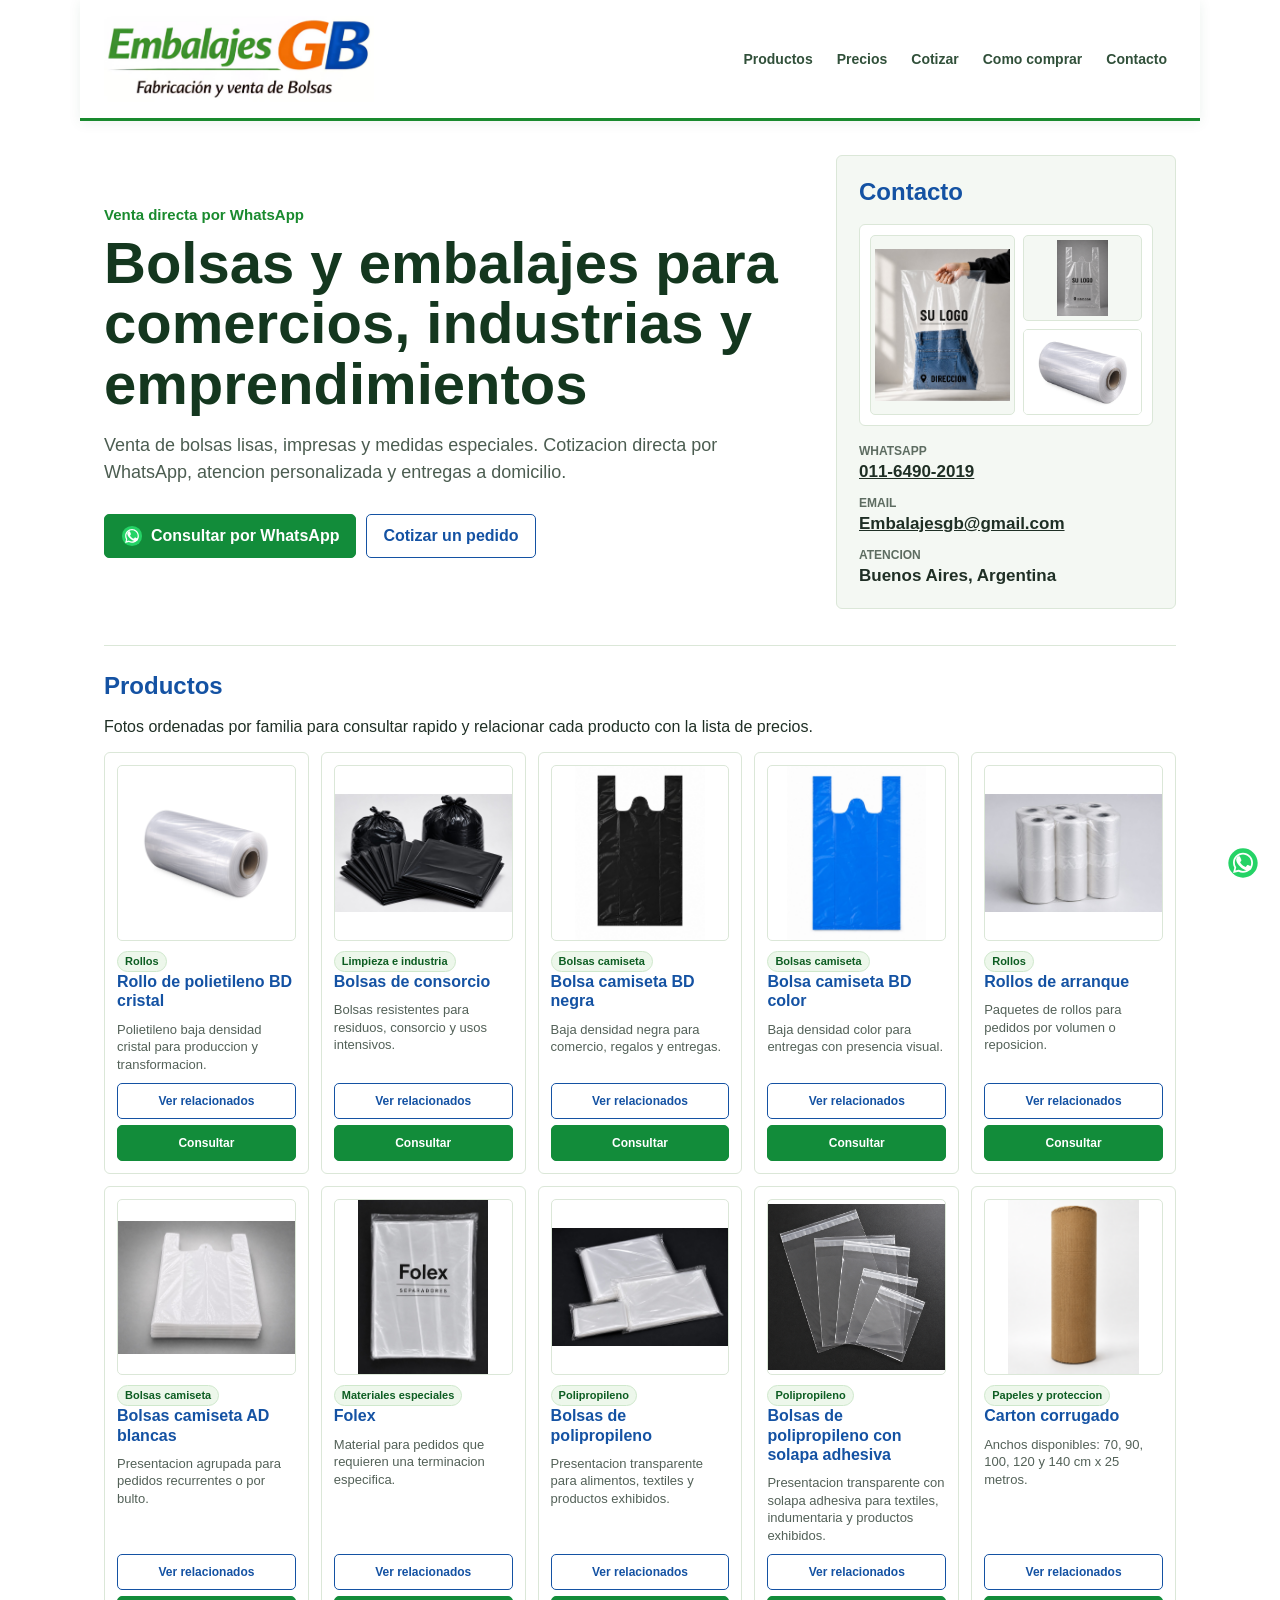
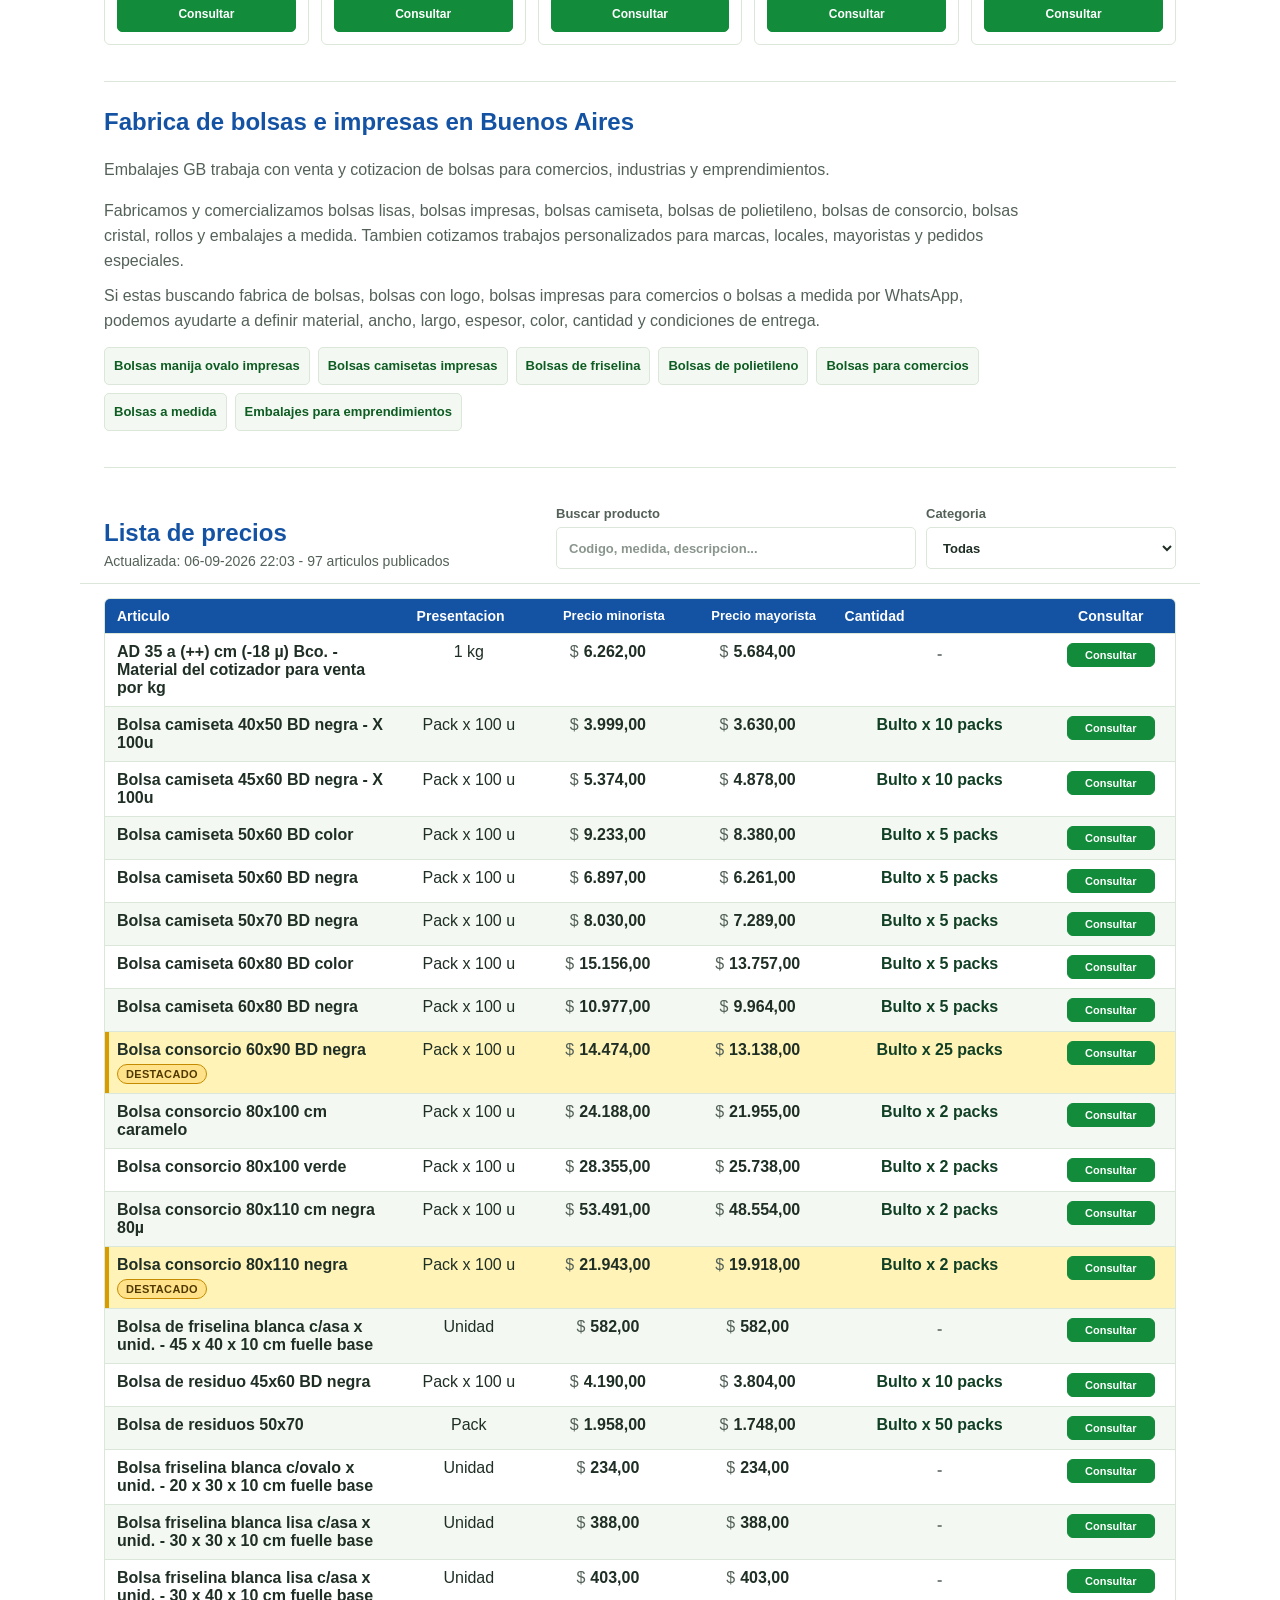
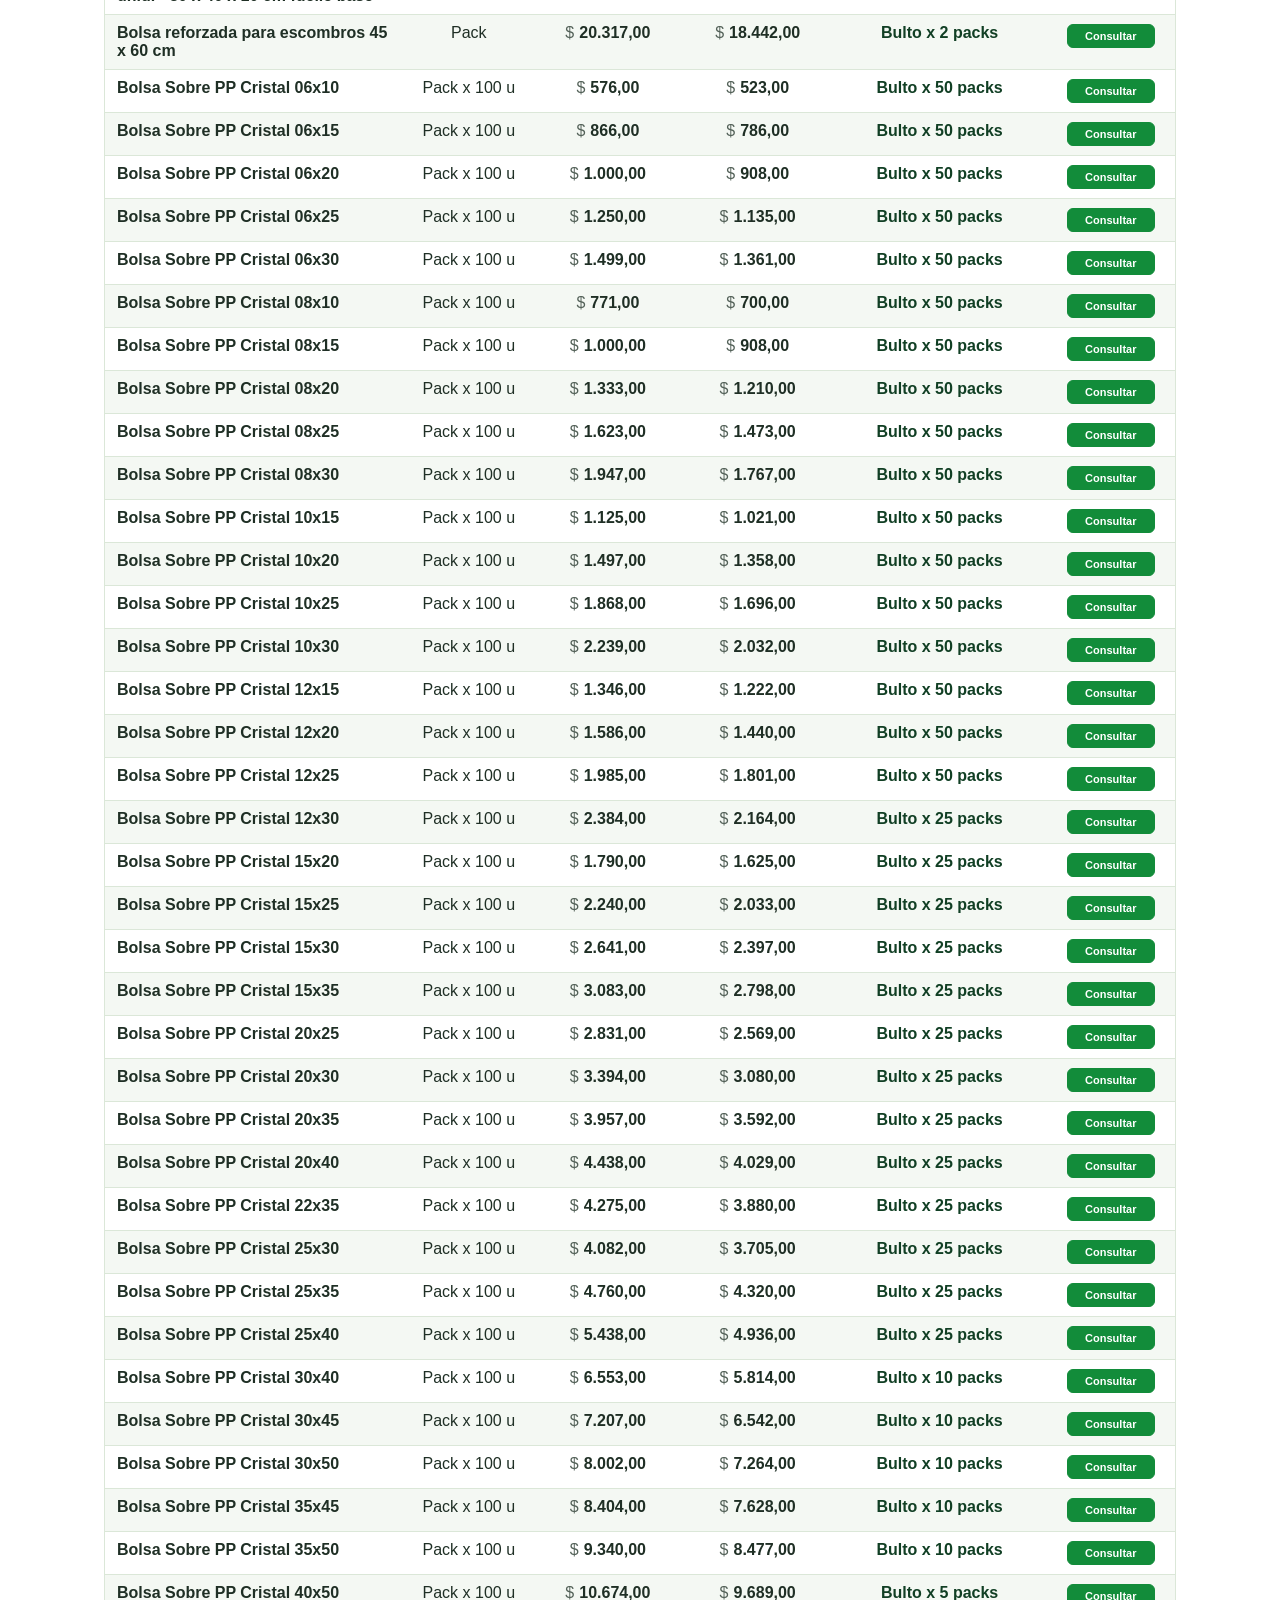
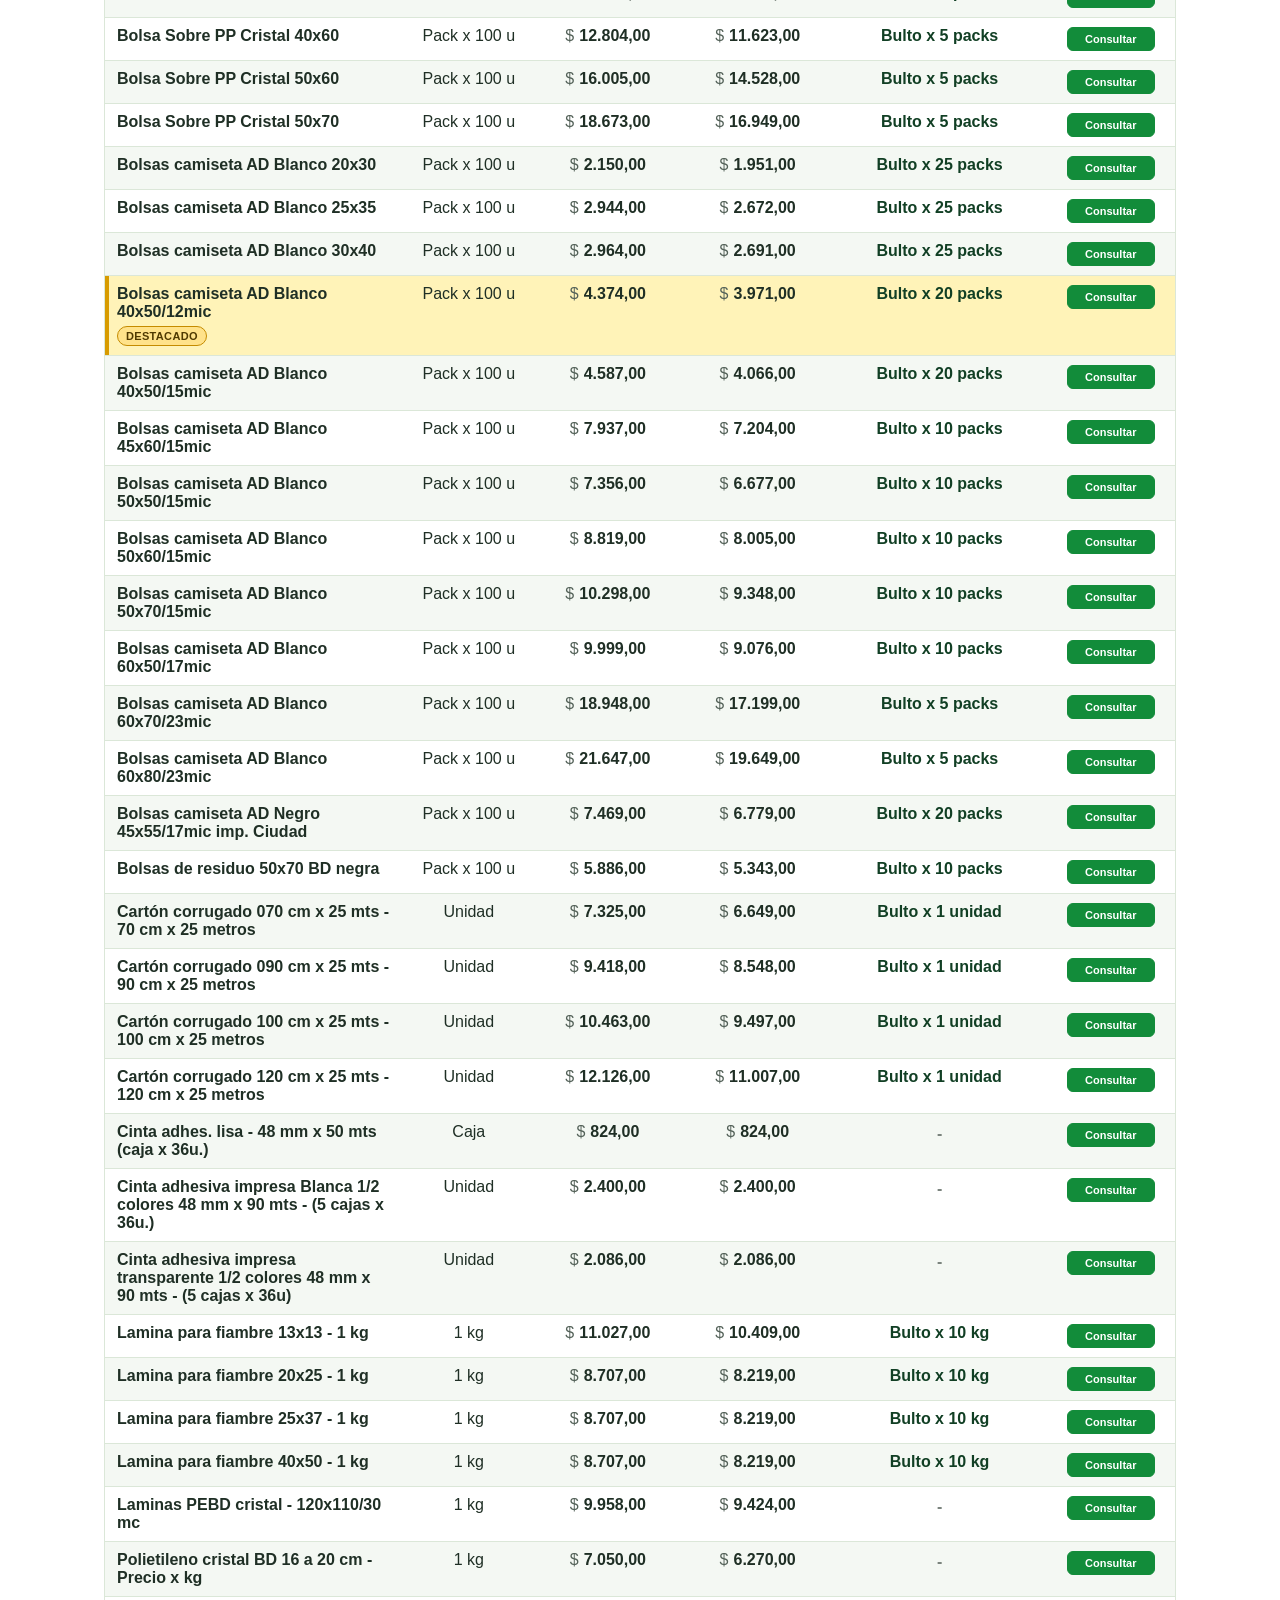
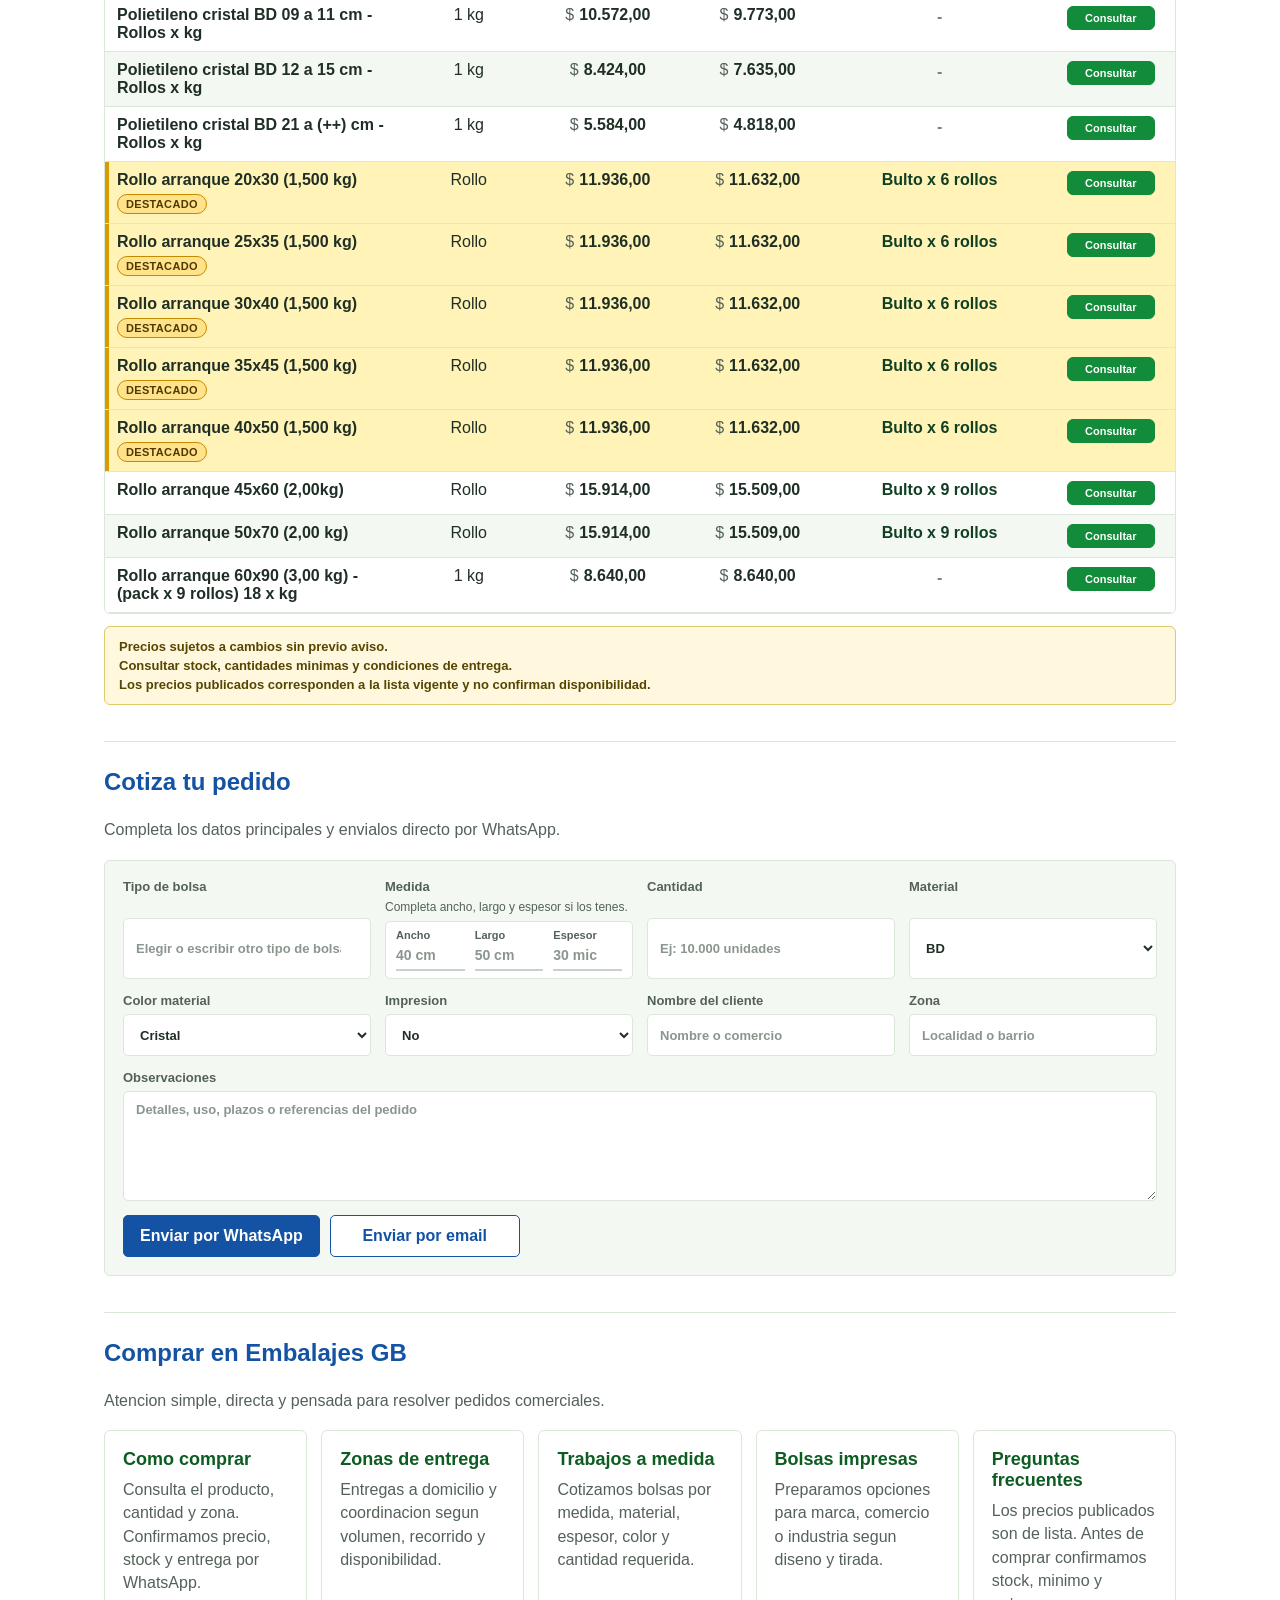
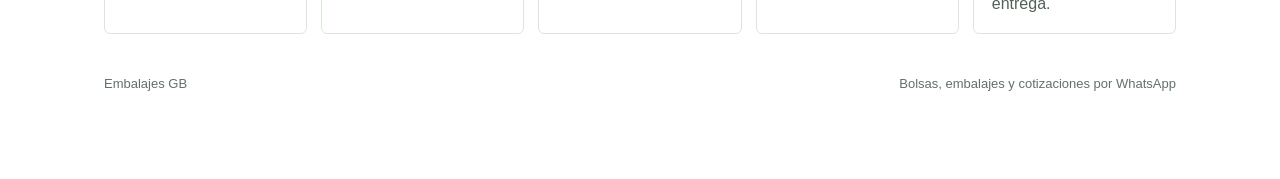
==== index.html @ 69138731 "Actualizar lista de precios 2026-09-06 22:03" ====
<!DOCTYPE html>
<html lang="es">
<head>
  <meta charset="UTF-8" />
  <meta name="viewport" content="width=device-width, initial-scale=1" />
  <meta name="description" content="Fabrica y venta de bolsas lisas, bolsas impresas, bolsas camiseta y embalajes a medida para comercios, industrias y emprendimientos en Buenos Aires." />
  <meta name="robots" content="index, follow" />
  <meta name="author" content="Embalajes GB" />
  <link rel="canonical" href="https://embalajesgb-creator.github.io/EmbalajesGB-Web/" />
  <link rel="sitemap" type="application/xml" href="https://embalajesgb-creator.github.io/EmbalajesGB-Web/sitemap.xml" />
  <meta property="og:locale" content="es_AR" />
  <meta property="og:type" content="website" />
  <meta property="og:title" content="Fabrica de bolsas impresas | Embalajes GB" />
  <meta property="og:description" content="Bolsas lisas, bolsas impresas, bolsas camiseta, bolsas de polietileno y embalajes a medida con cotizacion por WhatsApp." />
  <meta property="og:url" content="https://embalajesgb-creator.github.io/EmbalajesGB-Web/" />
  <meta property="og:image" content="https://embalajesgb-creator.github.io/EmbalajesGB-Web/assets/logo-embalajes-gb-recortado.png" />
  <meta name="twitter:card" content="summary_large_image" />
  <meta name="twitter:title" content="Fabrica de bolsas impresas | Embalajes GB" />
  <meta name="twitter:description" content="Venta de bolsas lisas, impresas y a medida para comercios, industrias y emprendimientos." />
  <meta name="twitter:image" content="https://embalajesgb-creator.github.io/EmbalajesGB-Web/assets/logo-embalajes-gb-recortado.png" />
  <meta name="theme-color" content="#1452a3" />
  <title>Fabrica de bolsas impresas | Embalajes GB</title>
  <link rel="icon" href="assets/icono-embalajes-gb.png" />
  <link rel="stylesheet" href="css/styles.css?v=20260808204954" />
  <script type="application/ld+json">
    {
      "@context": "https://schema.org",
      "@graph": [
        {
          "@type": "WebSite",
          "@id": "https://embalajesgb-creator.github.io/EmbalajesGB-Web/#sitio",
          "name": "Embalajes GB",
          "url": "https://embalajesgb-creator.github.io/EmbalajesGB-Web/",
          "inLanguage": "es-AR",
          "description": "Venta de bolsas lisas, bolsas impresas, bolsas camiseta y embalajes a medida."
        },
        {
          "@type": ["LocalBusiness", "Store"],
          "@id": "https://embalajesgb-creator.github.io/EmbalajesGB-Web/#negocio",
          "name": "Embalajes GB",
          "url": "https://embalajesgb-creator.github.io/EmbalajesGB-Web/",
          "logo": "https://embalajesgb-creator.github.io/EmbalajesGB-Web/assets/logo-embalajes-gb-recortado.png",
          "image": "https://embalajesgb-creator.github.io/EmbalajesGB-Web/assets/logo-embalajes-gb-recortado.png",
          "description": "Fabrica y venta de bolsas lisas, bolsas impresas, bolsas camiseta, bolsas de polietileno y embalajes a medida para comercios e industrias.",
          "telephone": "+541164902019",
          "email": "Embalajesgb@gmail.com",
          "priceRange": "$$",
          "address": {
            "@type": "PostalAddress",
            "addressLocality": "Buenos Aires",
            "addressCountry": "AR"
          },
          "areaServed": [
            {
              "@type": "AdministrativeArea",
              "name": "Buenos Aires"
            },
            {
              "@type": "Country",
              "name": "Argentina"
            }
          ],
          "contactPoint": {
            "@type": "ContactPoint",
            "telephone": "+541164902019",
            "contactType": "ventas y cotizaciones",
            "areaServed": "AR",
            "availableLanguage": "es"
          },
          "hasOfferCatalog": {
            "@type": "OfferCatalog",
            "name": "Bolsas y embalajes",
            "itemListElement": [
              {
                "@type": "Offer",
                "itemOffered": {
                  "@type": "Product",
                  "name": "Bolsas impresas",
                  "description": "Bolsas personalizadas con impresion para comercios, marcas e industrias."
                }
              },
              {
                "@type": "Offer",
                "itemOffered": {
                  "@type": "Product",
                  "name": "Bolsas camiseta",
                  "description": "Bolsas camiseta lisas, blancas, de color y a medida."
                }
              },
              {
                "@type": "Offer",
                "itemOffered": {
                  "@type": "Product",
                  "name": "Bolsas de polietileno",
                  "description": "Bolsas de alta y baja densidad para comercios, industrias y emprendimientos."
                }
              },
              {
                "@type": "Offer",
                "itemOffered": {
                  "@type": "Product",
                  "name": "Bolsas a medida",
                  "description": "Cotizacion de bolsas segun ancho, largo, espesor, material, color y cantidad."
                }
              }
            ]
          }
        }
      ]
    }
  </script>
</head>
<body>
  <header class="encabezado">
    <a class="marca" href="#inicio" aria-label="Embalajes GB">
      <img src="assets/logo-embalajes-gb-recortado.png" alt="Embalajes GB - Fabricacion y venta de bolsas" />
    </a>
    <nav class="navegacion" aria-label="Navegacion principal">
      <a href="#productos">Productos</a>
      <a href="#lista-precios">Precios</a>
      <a href="#cotiza-tu-pedido">Cotizar</a>
      <a href="#como-comprar">Como comprar</a>
      <a href="#contacto">Contacto</a>
    </nav>
  </header>

  <main id="inicio">
    <section class="principal">
      <div class="principal-texto">
        <p class="rubro">Venta directa por WhatsApp</p>
        <h1>Bolsas y embalajes para comercios, industrias y emprendimientos</h1>
        <p>
          Venta de bolsas lisas, impresas y medidas especiales. Cotizacion directa por WhatsApp,
          atencion personalizada y entregas a domicilio.
        </p>
        <div class="acciones">
          <a class="boton principal-boton boton-whatsapp" href="https://wa.me/541164902019?text=Hola%20Embalajes%20GB%2C%20quiero%20hacer%20una%20consulta%2Fcotizaci%C3%B3n." target="_blank" rel="noopener">
            <img src="assets/icono-whatsapp.svg" alt="" aria-hidden="true" />
            <span>Consultar por WhatsApp</span>
          </a>
          <a class="boton secundario" href="#cotiza-tu-pedido">Cotizar un pedido</a>
        </div>
      </div>
      <aside class="datos-contacto" id="contacto">
        <h2>Contacto</h2>
        <div class="muestras-portada-web" aria-label="Muestras de bolsas y rollos">
          <img class="muestra-contain" src="assets/bolsas/web/bolsa-troquel-ovalo-impresa.jpg" alt="Bolsa troquel ovalo impresa" loading="eager" />
          <img class="muestra-contain" src="assets/bolsas/web/camisetas-impresas/bolsa-camiseta-impresa-cristal.png" alt="Bolsa camiseta cristal impresa" loading="lazy" />
          <img src="assets/bolsas/web/rollo-polietileno-bd-cristal.jpg" alt="Rollo de polietileno BD cristal" loading="lazy" />
        </div>
        <dl>
          <div>
            <dt>WhatsApp</dt>
            <dd><a href="https://wa.me/541164902019?text=Hola%20Embalajes%20GB%2C%20quiero%20hacer%20una%20consulta%2Fcotizaci%C3%B3n." target="_blank" rel="noopener">011-6490-2019</a></dd>
          </div>
          <div>
            <dt>Email</dt>
            <dd><a href="mailto:Embalajesgb@gmail.com">Embalajesgb@gmail.com</a></dd>
          </div>
          <div>
            <dt>Atencion</dt>
            <dd>Buenos Aires, Argentina</dd>
          </div>
        </dl>
      </aside>
    </section>


    <section class="productos" id="productos">
      <div class="titulo-productos-web">
        <h2>Productos</h2>
        <p>Fotos ordenadas por familia para consultar rapido y relacionar cada producto con la lista de precios.</p>
      </div>
      <div id="productosDestacadosWeb" class="grilla-productos" aria-live="polite"></div>
    </section>

    <section class="seo-comercial" id="fabrica-de-bolsas">
      <div class="titulo-seccion">
        <h2>Fabrica de bolsas e impresas en Buenos Aires</h2>
        <p>Embalajes GB trabaja con venta y cotizacion de bolsas para comercios, industrias y emprendimientos.</p>
      </div>
      <div class="contenido-seo">
        <p>
          Fabricamos y comercializamos bolsas lisas, bolsas impresas, bolsas camiseta,
          bolsas de polietileno, bolsas de consorcio, bolsas cristal, rollos y embalajes
          a medida. Tambien cotizamos trabajos personalizados para marcas, locales,
          mayoristas y pedidos especiales.
        </p>
        <p>
          Si estas buscando fabrica de bolsas, bolsas con logo, bolsas impresas para comercios
          o bolsas a medida por WhatsApp, podemos ayudarte a definir material, ancho, largo,
          espesor, color, cantidad y condiciones de entrega.
        </p>
        <ul class="atajos-servicios-web" aria-label="Productos y servicios principales">
          <li><button type="button" class="atajo-servicio-web" data-galeria-servicio="bolsas-ovalo-impresas" aria-expanded="false" aria-controls="galeria-bolsas-ovalo-impresas">Bolsas manija ovalo impresas</button></li>
          <li><button type="button" class="atajo-servicio-web" data-galeria-servicio="bolsas-camisetas-impresas" aria-expanded="false" aria-controls="galeria-bolsas-camisetas-impresas">Bolsas camisetas impresas</button></li>
          <li><button type="button" class="atajo-servicio-web" data-galeria-servicio="bolsas-friselina" aria-expanded="false" aria-controls="galeria-bolsas-friselina">Bolsas de friselina</button></li>
          <li><span>Bolsas de polietileno</span></li>
          <li><span>Bolsas para comercios</span></li>
          <li><span>Bolsas a medida</span></li>
          <li><span>Embalajes para emprendimientos</span></li>
        </ul>
        <section class="galeria-servicio-web" id="galeria-bolsas-ovalo-impresas" aria-label="Bolsas manija ovalo impresas" hidden>
          <h3>Bolsas manija ovalo impresas</h3>
          <div class="grilla-galeria-servicio">
            <figure>
              <img src="assets/bolsas/web/ovalo-impresas/bolsa-manija-ovalo-impresa-blanca.jpg" alt="Bolsa manija ovalo impresa blanca" loading="lazy" />
              <figcaption>Blanca impresa</figcaption>
            </figure>
            <figure>
              <img src="assets/bolsas/web/ovalo-impresas/bolsa-manija-ovalo-impresa-negra-logo-blanco.jpg" alt="Bolsa manija ovalo negra con impresion blanca" loading="lazy" />
              <figcaption>Negra, impresion blanca</figcaption>
            </figure>
            <figure>
              <img src="assets/bolsas/web/ovalo-impresas/bolsa-manija-ovalo-impresa-negra-logo-rojo.jpg" alt="Bolsa manija ovalo negra con impresion roja" loading="lazy" />
              <figcaption>Negra, impresion roja</figcaption>
            </figure>
            <figure>
              <img src="assets/bolsas/web/ovalo-impresas/bolsa-manija-ovalo-impresa-cristal.jpg" alt="Bolsa manija ovalo cristal impresa" loading="lazy" />
              <figcaption>Cristal impresa</figcaption>
            </figure>
          </div>
        </section>
        <section class="galeria-servicio-web" id="galeria-bolsas-camisetas-impresas" aria-label="Bolsas camisetas impresas" hidden>
          <h3>Bolsas camisetas impresas</h3>
          <div class="grilla-galeria-servicio">
            <figure>
              <img src="assets/bolsas/web/camisetas-impresas/bolsa-camiseta-impresa-blanca.jpg" alt="Bolsa camiseta impresa blanca" loading="lazy" />
              <figcaption>Blanca impresa</figcaption>
            </figure>
            <figure>
              <img src="assets/bolsas/web/camisetas-impresas/bolsa-camiseta-impresa-cristal.jpg" alt="Bolsa camiseta impresa cristal" loading="lazy" />
              <figcaption>Cristal impresa</figcaption>
            </figure>
            <figure>
              <img src="assets/bolsas/web/camisetas-impresas/bolsa-camiseta-negra-impresion-roja.jpg" alt="Bolsa camiseta negra con impresion roja" loading="lazy" />
              <figcaption>Negra, impresion roja</figcaption>
            </figure>
          </div>
        </section>
        <section class="galeria-servicio-web" id="galeria-bolsas-friselina" aria-label="Bolsas de friselina" hidden>
          <h3>Bolsas de friselina</h3>
          <div class="grilla-galeria-servicio">
            <figure>
              <img src="assets/bolsas/web/friselina/bolsa-friselina-20x30x10.png" alt="Bolsa de friselina de 20 por 30 por 10 centimetros" loading="lazy" />
              <figcaption>20x30x10 cm</figcaption>
            </figure>
            <figure>
              <img src="assets/bolsas/web/friselina/bolsa-friselina-30x30x10.png" alt="Bolsa de friselina de 30 por 30 por 10 centimetros" loading="lazy" />
              <figcaption>30x30x10 cm</figcaption>
            </figure>
            <figure>
              <img src="assets/bolsas/web/friselina/bolsa-friselina-30x40x10.png" alt="Bolsa de friselina de 30 por 40 por 10 centimetros" loading="lazy" />
              <figcaption>30x40x10 cm</figcaption>
            </figure>
            <figure>
              <img src="assets/bolsas/web/friselina/bolsa-friselina-45x40x10.png" alt="Bolsa de friselina de 45 por 40 por 10 centimetros" loading="lazy" />
              <figcaption>45x40x10 cm</figcaption>
            </figure>
          </div>
        </section>
      </div>
    </section>

    <section class="lista-precios-web" id="lista-precios">
      <div class="encabezado-lista-precios">
        <div>
          <h2>Lista de precios</h2>
          <p id="estadoListaPrecios">Cargando lista publicada...</p>
        </div>
        <div class="controles-lista-precios">
          <label class="campo-lista-precios" for="buscadorListaPrecios">
            <span>Buscar producto</span>
            <input id="buscadorListaPrecios" type="search" placeholder="Codigo, medida, descripcion..." autocomplete="off" />
          </label>
          <label class="campo-lista-precios" for="filtroCategoriaListaPrecios">
            <span>Categoria</span>
            <select id="filtroCategoriaListaPrecios">
              <option value="Todas">Todas</option>
              <option value="Bolsas camiseta">Bolsas camiseta</option>
              <option value="Bolsas consorcio / residuo">Bolsas consorcio / residuo</option>
              <option value="Bolsas PP / cristal">Bolsas PP / cristal</option>
              <option value="Friselina">Friselina</option>
              <option value="Cintas">Cintas</option>
              <option value="Laminas / rollos">Laminas / rollos</option>
              <option value="Medidas especiales">Medidas especiales</option>
              <option value="Otros">Otros</option>
            </select>
          </label>
        </div>
      </div>
      <div class="tabla-precios-web">
        <table>
          <thead>
            <tr>
              <th>Articulo</th>
              <th>Presentacion</th>
              <th class="precio-titulo">Precio minorista</th>
              <th class="precio-titulo">Precio mayorista</th>
              <th>Cantidad</th>
              <th>Consultar</th>
            </tr>
          </thead>
          <tbody id="tablaListaPreciosWeb">
            <tr><td colspan="6">Sin datos publicados.</td></tr>
          </tbody>
        </table>
      </div>
      <div class="avisos-precios" aria-label="Avisos sobre lista de precios">
        <p>Precios sujetos a cambios sin previo aviso.</p>
        <p>Consultar stock, cantidades minimas y condiciones de entrega.</p>
        <p>Los precios publicados corresponden a la lista vigente y no confirman disponibilidad.</p>
      </div>
    </section>

    <section class="cotizacion-web" id="cotiza-tu-pedido">
      <div class="titulo-seccion">
        <h2>Cotiza tu pedido</h2>
        <p>Completa los datos principales y envialos directo por WhatsApp.</p>
      </div>
      <form id="formularioCotizacionWhatsapp" class="formulario-cotizacion">
        <label>
          <span>Tipo de bolsa</span>
          <input name="tipoProducto" type="text" list="tiposProductoCotizacion" placeholder="Elegir o escribir otro tipo de bolsa" />
          <datalist id="tiposProductoCotizacion">
            <option value="Camiseta"></option>
            <option value="Troquel ovalo"></option>
            <option value="Lateral comun"></option>
            <option value="Lateral con solapa adhesiva"></option>
            <option value="Otro"></option>
          </datalist>
        </label>
        <div class="campo-formulario-cotizacion campo-medida-cotizacion">
          <span>Medida</span>
          <small class="ayuda-campo">Completa ancho, largo y espesor si los tenes.</small>
          <div class="medida-guiada" data-medida-guiada aria-label="Medida de la bolsa">
            <label class="medida-segmento" data-medida-segmento="ancho">
              <span>Ancho</span>
              <input name="medidaAncho" type="text" placeholder="40 cm" autocomplete="off" />
            </label>
            <label class="medida-segmento" data-medida-segmento="largo">
              <span>Largo</span>
              <input name="medidaLargo" type="text" placeholder="50 cm" autocomplete="off" />
            </label>
            <label class="medida-segmento" data-medida-segmento="espesor">
              <span>Espesor</span>
              <input name="medidaEspesor" type="text" placeholder="30 mic" autocomplete="off" />
            </label>
          </div>
          <input name="medida" type="hidden" />
        </div>
        <label>
          <span>Cantidad</span>
          <input name="cantidad" type="text" inputmode="numeric" placeholder="Ej: 10.000 unidades" />
        </label>
        <label>
          <span>Material</span>
          <select name="material" id="materialCotizacion">
            <option value="BD">BD</option>
            <option value="AD">AD</option>
            <option value="PP">PP</option>
          </select>
        </label>
        <label id="campoColorMaterialCotizacion">
          <span>Color material</span>
          <select name="colorMaterial" id="colorMaterialCotizacion">
            <option value="Cristal">Cristal</option>
            <option value="Blanco">Blanco</option>
            <option value="Otro">Otro</option>
          </select>
        </label>
        <label id="campoOtroColorMaterialCotizacion" hidden>
          <span>Otro color</span>
          <input name="otroColorMaterial" type="text" placeholder="Especificar color del material" />
        </label>
        <label>
          <span>Impresion</span>
          <select name="impresion" id="impresionCotizacion">
            <option value="No">No</option>
            <option value="Si">Si</option>
          </select>
        </label>
        <label class="campo-impresion-cotizacion" hidden>
          <span>Cantidad de colores</span>
          <select name="cantidadColoresImpresion">
            <option value="1">1 color</option>
            <option value="2">2 colores</option>
            <option value="3">3 colores</option>
            <option value="4">4 colores</option>
          </select>
        </label>
        <label class="campo-impresion-cotizacion" hidden>
          <span>Lado de impresion</span>
          <select name="carasImpresion">
            <option value="1 lado">1 lado</option>
            <option value="Ambos lados">Ambos lados</option>
          </select>
        </label>
        <label>
          <span>Nombre del cliente</span>
          <input name="nombreCliente" type="text" placeholder="Nombre o comercio" autocapitalize="words" />
        </label>
        <label>
          <span>Zona</span>
          <input name="zonaEntrega" type="text" placeholder="Localidad o barrio" />
        </label>
        <label class="campo-ancho">
          <span>Observaciones</span>
          <textarea name="observaciones" rows="4" placeholder="Detalles, uso, plazos o referencias del pedido"></textarea>
        </label>
        <div class="acciones-cotizacion campo-ancho">
          <button class="boton principal-boton boton-enviar-cotizacion" type="submit">Enviar por WhatsApp</button>
          <button class="boton secundario boton-enviar-email" type="button" id="enviarCotizacionEmail">Enviar por email</button>
        </div>
      </form>
    </section>

    <section class="info-comercial" id="como-comprar">
      <div class="titulo-seccion">
        <h2>Comprar en Embalajes GB</h2>
        <p>Atencion simple, directa y pensada para resolver pedidos comerciales.</p>
      </div>
      <div class="grilla-info">
        <article>
          <h3>Como comprar</h3>
          <p>Consulta el producto, cantidad y zona. Confirmamos precio, stock y entrega por WhatsApp.</p>
        </article>
        <article>
          <h3>Zonas de entrega</h3>
          <p>Entregas a domicilio y coordinacion segun volumen, recorrido y disponibilidad.</p>
        </article>
        <article>
          <h3>Trabajos a medida</h3>
          <p>Cotizamos bolsas por medida, material, espesor, color y cantidad requerida.</p>
        </article>
        <article>
          <h3>Bolsas impresas</h3>
          <p>Preparamos opciones para marca, comercio o industria segun diseno y tirada.</p>
        </article>
        <article>
          <h3>Preguntas frecuentes</h3>
          <p>Los precios publicados son de lista. Antes de comprar confirmamos stock, minimo y entrega.</p>
        </article>
      </div>
    </section>
  </main>

  <a class="whatsapp-flotante" href="https://wa.me/541164902019?text=Hola%20Embalajes%20GB%2C%20quiero%20hacer%20una%20consulta%2Fcotizaci%C3%B3n." target="_blank" rel="noopener" aria-label="Consultar por WhatsApp">
    <img src="assets/icono-whatsapp.svg" alt="" aria-hidden="true" />
  </a>

  <footer class="pie">
    <span>Embalajes GB</span>
    <span>Bolsas, embalajes y cotizaciones por WhatsApp</span>
  </footer>
  <script src="data/precios.js?v=20260906220338"></script>
  <script src="js/imagenes-productos.js?v=20260906220338"></script>
  <script src="js/main.js?v=20260808204954"></script>
  <!-- GoatCounter visitas EmbalajesGB-Web: codigo configurado: embalajesgb. -->
  <script data-goatcounter="https://embalajesgb.goatcounter.com/count"
          async src="//gc.zgo.at/count.js"></script>
  <!-- Fin GoatCounter visitas EmbalajesGB-Web -->
</body>
</html>
---- css/styles.css ----
﻿:root {
  --verde: #198a2e;
  --verde-oscuro: #0d5d22;
  --azul: #1452a3;
  --azul-oscuro: #0e3f82;
  --texto: #1f2f25;
  --texto-suave: #536158;
  --fondo: #ffffff;
  --superficie: #ffffff;
  --suave: #f4f8f3;
  --linea: #dbe7d8;
  --advertencia: #fff8df;
  --encabezado-fondo: rgba(255, 255, 255, 0.97);
  --sombra-encabezado: rgba(25, 90, 46, 0.08);
  --altura-encabezado: 0px;
  --lista-precios-izquierda: 0px;
  --lista-precios-ancho: 100%;
  color-scheme: light;
}

* {
  box-sizing: border-box;
}

html {
  scroll-behavior: smooth;
  background: var(--fondo);
}

body {
  margin: 0;
  font-family: Arial, Helvetica, sans-serif;
  color: var(--texto);
  background: var(--fondo);
}

a {
  color: inherit;
}

button,
input,
select,
textarea {
  font: inherit;
}

[hidden] {
  display: none !important;
}

.encabezado {
  display: flex;
  flex-wrap: wrap;
  align-items: center;
  justify-content: space-between;
  gap: 18px;
  max-width: 1120px;
  margin: 0 auto;
  padding: 16px 24px;
  position: sticky;
  top: 0;
  z-index: 20;
  background: var(--encabezado-fondo);
  border-bottom: 3px solid var(--verde);
  box-shadow: 0 2px 12px var(--sombra-encabezado);
}

.marca img {
  display: block;
  width: min(310px, 54vw);
  height: auto;
  max-height: 86px;
  object-fit: contain;
  object-position: left center;
}

.navegacion {
  display: flex;
  flex-wrap: wrap;
  align-items: center;
  justify-content: flex-end;
  gap: 6px;
}

.navegacion a {
  padding: 8px 9px;
  color: #31503a;
  font-size: 14px;
  font-weight: 700;
  text-decoration: none;
  border-radius: 5px;
}

.navegacion a:hover,
.navegacion a:focus-visible {
  color: var(--azul);
  background: var(--suave);
  outline: none;
}

main {
  max-width: 1120px;
  margin: 0 auto;
  padding: 34px 24px 24px;
}

.principal {
  display: grid;
  grid-template-columns: minmax(0, 1fr) minmax(260px, 340px);
  gap: 32px;
  align-items: stretch;
  min-height: 390px;
}

.principal-texto {
  display: flex;
  flex-direction: column;
  justify-content: center;
  padding: 18px 0;
}

.rubro {
  margin: 0 0 10px;
  color: var(--verde);
  font-size: 15px;
  font-weight: 700;
}

h1 {
  max-width: 820px;
  margin: 0 0 18px;
  color: #14371f;
  font-size: clamp(34px, 5vw, 58px);
  line-height: 1.04;
  letter-spacing: 0;
}

.principal-texto > p:not(.rubro) {
  max-width: 720px;
  margin: 0;
  color: #4c5d51;
  font-size: 18px;
  line-height: 1.5;
}

.acciones {
  display: flex;
  flex-wrap: wrap;
  gap: 10px;
  margin-top: 28px;
}

.boton,
.boton-consultar,
.boton-enviar-cotizacion {
  display: inline-flex;
  align-items: center;
  justify-content: center;
  min-height: 42px;
  padding: 10px 16px;
  border: 1px solid var(--azul);
  border-radius: 5px;
  font-weight: 700;
  text-decoration: none;
  cursor: pointer;
}

.principal-boton {
  color: #fff;
  background: var(--azul);
}

.principal-boton:hover,
.principal-boton:focus-visible {
  background: var(--azul-oscuro);
}

.boton-whatsapp {
  gap: 8px;
  border-color: #128c3a;
  background: #128c3a;
}

.boton-whatsapp:hover,
.boton-whatsapp:focus-visible {
  background: #0d7530;
}

.boton-whatsapp img {
  width: 22px;
  height: 22px;
  flex: 0 0 auto;
}

.secundario {
  color: var(--azul);
  background: var(--superficie);
}

.secundario:hover,
.secundario:focus-visible {
  background: var(--suave);
}

.datos-contacto {
  padding: 22px;
  background: var(--suave);
  border: 1px solid var(--linea);
  border-radius: 6px;
}

.datos-contacto h2,
.productos h2,
.lista-precios-web h2,
.titulo-seccion h2 {
  margin: 0 0 18px;
  color: var(--azul);
  font-size: 24px;
}

dl {
  display: grid;
  gap: 14px;
  margin: 0;
}

dt {
  color: #5d6c61;
  font-size: 12px;
  font-weight: 700;
  text-transform: uppercase;
}

dd {
  margin: 4px 0 0;
  font-size: 17px;
  font-weight: 700;
}

.productos,
.seo-comercial,
.lista-precios-web,
.cotizacion-web,
.info-comercial {
  margin-top: 36px;
  padding-top: 26px;
  border-top: 1px solid var(--linea);
}

.grilla-productos,
.grilla-info {
  display: grid;
  grid-template-columns: repeat(3, minmax(0, 1fr));
  gap: 14px;
}

.grilla-info {
  grid-template-columns: repeat(5, minmax(0, 1fr));
}

.grilla-productos article,
.grilla-info article {
  padding: 18px;
  background: var(--superficie);
  border: 1px solid var(--linea);
  border-radius: 6px;
}

.grilla-productos h3,
.grilla-info h3 {
  margin: 0 0 8px;
  color: var(--verde-oscuro);
  font-size: 18px;
}

.grilla-productos p,
.grilla-info p,
.titulo-seccion p {
  margin: 0;
  color: var(--texto-suave);
  line-height: 1.45;
}

.muestras-portada-web {
  display: grid;
  grid-template-columns: minmax(0, 1.1fr) minmax(0, 0.9fr);
  grid-template-rows: repeat(2, 86px);
  gap: 8px;
  margin: 0 0 18px;
  padding: 10px;
  background: #fff;
  border: 1px solid var(--linea);
  border-radius: 6px;
}

.muestras-portada-web img {
  display: block;
  width: 100%;
  height: 100%;
  object-fit: cover;
  object-position: center;
  background: var(--suave);
  border: 1px solid var(--linea);
  border-radius: 5px;
}

.muestras-portada-web img.muestra-contain {
  object-fit: contain;
  padding: 4px;
}
.muestras-portada-web img:first-child {
  grid-row: 1 / span 2;
}

.producto-web-imagen {
  display: block;
  width: 100%;
  height: 148px;
  margin: 0 0 12px;
  object-fit: cover;
  object-position: center;
  background: var(--suave);
  border: 1px solid var(--linea);
  border-radius: 5px;
}
.grilla-productos {
  grid-template-columns: repeat(5, minmax(0, 1fr));
  gap: 12px;
}

.grilla-productos .tarjeta-producto-web {
  display: grid;
  grid-template-rows: 176px auto 1fr auto;
  gap: 10px;
  min-height: 100%;
  padding: 12px;
  background: var(--superficie);
  border: 1px solid var(--linea);
  border-radius: 6px;
}

.tarjeta-producto-web img {
  display: block;
  width: 100%;
  height: 176px;
  object-fit: contain;
  object-position: center;
  background: #fff;
  border: 1px solid var(--linea);
  border-radius: 5px;
}

.tarjeta-producto-web h3 {
  margin: 0;
  color: var(--azul);
  font-size: 16px;
  line-height: 1.2;
}

.tarjeta-producto-web p {
  margin: 0;
  color: var(--texto-suave);
  font-size: 13px;
  line-height: 1.35;
}

.familia-producto-web {
  display: inline-flex;
  width: fit-content;
  max-width: 100%;
  padding: 3px 7px;
  color: var(--verde-oscuro);
  background: #edf7eb;
  border: 1px solid #cfe8cc;
  border-radius: 999px;
  font-size: 11px;
  font-weight: 700;
  line-height: 1.2;
}

.acciones-producto-web {
  display: grid;
  gap: 6px;
}

.acciones-producto-web button {
  min-height: 36px;
  padding: 7px 9px;
  border-radius: 5px;
  font-size: 12px;
  font-weight: 700;
  cursor: pointer;
}

.boton-ver-relacionados {
  color: var(--azul);
  background: var(--superficie);
  border: 1px solid var(--azul);
}

.boton-consultar-producto {
  color: #fff;
  background: #128c3a;
  border: 1px solid #128c3a;
}

.boton-ver-relacionados:hover,
.boton-ver-relacionados:focus-visible {
  background: var(--suave);
  outline: 0;
}

.boton-consultar-producto:hover,
.boton-consultar-producto:focus-visible {
  background: #0d7530;
  outline: 0;
}
.contenido-seo {
  display: grid;
  gap: 10px;
  max-width: 920px;
  color: var(--texto-suave);
  line-height: 1.55;
}

.contenido-seo p {
  margin: 0;
}

.contenido-seo ul {
  display: flex;
  flex-wrap: wrap;
  gap: 8px;
  margin: 4px 0 0;
  padding: 0;
  list-style: none;
}

.contenido-seo li {
  display: flex;
}

.contenido-seo li > span,
.atajo-servicio-web {
  display: inline-flex;
  align-items: center;
  min-height: 38px;
  padding: 6px 9px;
  color: var(--verde-oscuro);
  background: var(--suave);
  border: 1px solid var(--linea);
  border-radius: 5px;
  font: inherit;
  font-size: 13px;
  font-weight: 700;
  text-align: left;
}

.atajo-servicio-web {
  cursor: pointer;
}

.atajo-servicio-web:hover,
.atajo-servicio-web:focus-visible,
.atajo-servicio-web[aria-expanded="true"] {
  color: #fff;
  background: var(--azul);
  border-color: var(--azul);
  outline: 0;
}

.galeria-servicio-web {
  margin-top: 16px;
  padding: 14px;
  background: #fff;
  border: 1px solid var(--linea);
  border-radius: 6px;
}

.galeria-servicio-web[hidden] {
  display: none;
}

.galeria-servicio-web h3 {
  margin: 0 0 12px;
  color: var(--azul);
  font-size: 20px;
}

.grilla-galeria-servicio {
  display: grid;
  grid-template-columns: repeat(auto-fit, minmax(170px, 1fr));
  gap: 12px;
}

.grilla-galeria-servicio figure {
  margin: 0;
}

.grilla-galeria-servicio img {
  display: block;
  width: 100%;
  height: 210px;
  object-fit: contain;
  background: var(--suave);
  border: 1px solid var(--linea);
  border-radius: 5px;
}

.grilla-galeria-servicio figcaption {
  margin-top: 6px;
  color: var(--texto-suave);
  font-size: 13px;
  font-weight: 700;
}

.titulo-seccion {
  display: grid;
  gap: 4px;
  margin-bottom: 18px;
}

.encabezado-lista-precios {
  display: flex;
  justify-content: space-between;
  gap: 18px;
  align-items: flex-end;
  margin: 0 -24px 14px;
  padding: 12px 24px 14px;
  position: relative;
  z-index: 12;
  background: var(--fondo);
  border-bottom: 1px solid var(--linea);
}

.encabezado-lista-precios.esta-fijo {
  position: fixed;
  top: var(--altura-encabezado);
  left: var(--lista-precios-izquierda);
  width: var(--lista-precios-ancho);
  z-index: 30;
  margin-top: 0;
  margin-bottom: 0;
  box-shadow: 0 8px 18px var(--sombra-encabezado);
}

.espaciador-lista-precios {
  display: none;
  height: var(--alto-encabezado-lista, 0px);
  margin-bottom: 14px;
}

.espaciador-lista-precios.activo {
  display: block;
}

.encabezado-lista-precios h2 {
  margin-bottom: 6px;
}

.encabezado-lista-precios p {
  margin: 0;
  color: var(--texto-suave);
  font-size: 14px;
}

.controles-lista-precios {
  display: grid;
  grid-template-columns: minmax(220px, 360px) minmax(180px, 250px);
  gap: 10px;
  align-items: end;
}

.campo-lista-precios,
.formulario-cotizacion label,
.formulario-cotizacion .campo-formulario-cotizacion {
  display: grid;
  gap: 6px;
  color: var(--texto-suave);
  font-size: 13px;
  font-weight: 700;
}

.ayuda-campo {
  color: var(--texto-suave);
  font-size: 12px;
  font-weight: 400;
  line-height: 1.3;
}

.campo-lista-precios input,
.campo-lista-precios select,
.formulario-cotizacion input,
.formulario-cotizacion select,
.formulario-cotizacion textarea {
  width: 100%;
  min-height: 42px;
  padding: 10px 12px;
  color: var(--texto);
  background: var(--superficie);
  border: 1px solid var(--linea);
  border-radius: 5px;
}

.formulario-cotizacion textarea {
  min-height: 110px;
  resize: vertical;
}

.campo-lista-precios input::placeholder,
.formulario-cotizacion input::placeholder,
.formulario-cotizacion textarea::placeholder {
  color: #8a968d;
}

.campo-lista-precios input:focus,
.campo-lista-precios select:focus,
.formulario-cotizacion input:focus,
.formulario-cotizacion select:focus,
.formulario-cotizacion textarea:focus {
  outline: 2px solid rgba(20, 82, 163, 0.38);
  outline-offset: 2px;
  border-color: var(--azul);
}

.formulario-cotizacion .medida-guiada {
  display: grid;
  grid-template-columns: repeat(3, minmax(0, 1fr));
  gap: 10px;
  min-height: 42px;
  padding: 8px 10px 7px;
  color: var(--texto);
  background: var(--superficie);
  border: 1px solid var(--linea);
  border-radius: 5px;
}

.formulario-cotizacion .medida-guiada:focus-within {
  outline: 2px solid rgba(20, 82, 163, 0.38);
  outline-offset: 2px;
  border-color: var(--azul);
}

.formulario-cotizacion .medida-segmento {
  min-width: 0;
  gap: 4px;
  color: var(--texto-suave);
  font-size: 11px;
}

.formulario-cotizacion .medida-segmento span {
  line-height: 1;
}

.formulario-cotizacion .medida-segmento input {
  min-height: 26px;
  padding: 0 0 4px;
  background: transparent;
  border: 0;
  border-bottom: 2px solid #c7d2ca;
  border-radius: 0;
  font-size: 14px;
}

.formulario-cotizacion .medida-segmento input:focus {
  outline: 0;
  border-color: var(--azul);
}

.formulario-cotizacion .medida-segmento.esta-pendiente {
  color: var(--azul);
}

.formulario-cotizacion .medida-segmento.esta-pendiente input {
  border-bottom-color: var(--azul);
  box-shadow: inset 0 -5px 0 rgba(20, 82, 163, 0.08);
}

.formulario-cotizacion .medida-segmento.completo {
  color: #128c3a;
}

.formulario-cotizacion .medida-segmento.completo input {
  border-bottom-color: #128c3a;
}

.tabla-precios-web {
  overflow-x: auto;
  border: 1px solid var(--linea);
  border-radius: 6px;
}

.tabla-precios-web table {
  width: 100%;
  min-width: 0;
  max-width: 100%;
  border-collapse: collapse;
  table-layout: fixed;
}

.tabla-precios-web th:nth-child(1),
.tabla-precios-web td:nth-child(1) {
  width: 28%;
}

.tabla-precios-web th:nth-child(2),
.tabla-precios-web td:nth-child(2) {
  width: 12%;
}

.tabla-precios-web th:nth-child(3),
.tabla-precios-web td:nth-child(3) {
  width: 14%;
}

.tabla-precios-web th:nth-child(4),
.tabla-precios-web td:nth-child(4) {
  width: 14%;
}

.tabla-precios-web th:nth-child(5),
.tabla-precios-web td:nth-child(5) {
  width: 20%;
}

.tabla-precios-web th:nth-child(6),
.tabla-precios-web td:nth-child(6) {
  width: 12%;
}

.tabla-precios-web th,
.tabla-precios-web td {
  padding: 9px 12px;
  border-bottom: 1px solid var(--linea);
  text-align: left;
  vertical-align: top;
}

.tabla-precios-web th {
  color: #fff;
  background: var(--azul);
  font-size: 14px;
  vertical-align: middle;
}

.tabla-precios-web .precio-celda,
.tabla-precios-web .presentacion-celda,
.tabla-precios-web .cantidad-bulto-celda {
  text-align: center;
}

.tabla-precios-web th.precio-titulo,
.tabla-precios-web th:nth-child(4),
.tabla-precios-web th:nth-child(6),
.consulta-celda {
  text-align: center;
}

.consulta-celda {
  padding-left: 8px;
  padding-right: 8px;
}

.consulta-celda .boton-consultar {
  display: flex;
  width: 100%;
  max-width: 88px;
  min-width: 0;
  margin: 0 auto;
}

.tabla-precios-web th.precio-titulo {
  line-height: 1.12;
  padding-right: 0;
  font-size: 13px;
}

.tabla-precios-web th.precio-titulo span {
  display: block;
}

.encabezado-tabla-precios-fijo {
  display: none;
  position: fixed;
  top: calc(var(--altura-encabezado) + var(--alto-encabezado-lista));
  left: var(--tabla-precios-izquierda, 0px);
  width: var(--tabla-precios-ancho, 100%);
  z-index: 28;
  grid-template-columns: var(--tabla-precios-columnas, 28% 12% 14% 14% 20% 12%);
  color: #fff;
  background: var(--azul);
  border: 1px solid var(--linea);
  border-bottom: 0;
  box-shadow: 0 8px 14px var(--sombra-encabezado);
  pointer-events: none;
}

.encabezado-tabla-precios-fijo.visible {
  display: grid;
}

.encabezado-tabla-precios-fijo > span {
  padding: 9px 12px;
  border-bottom: 1px solid var(--linea);
  font-size: 14px;
  font-weight: 700;
  text-align: left;
  align-content: center;
}

.encabezado-tabla-precios-fijo > span:nth-child(3),
.encabezado-tabla-precios-fijo > span:nth-child(4),
.encabezado-tabla-precios-fijo > span:nth-child(5),
.encabezado-tabla-precios-fijo > span:nth-child(6) {
  text-align: center;
}

.encabezado-tabla-precios-fijo > span:nth-child(3) span {
  display: block;
}

.tabla-precios-web td {
  background: var(--superficie);
}

.tabla-precios-web tr:nth-child(even) td {
  background: var(--suave);
}

.tabla-precios-web tr.articulo-destacado-web td {
  background: #fff3b8;
}

.tabla-precios-web tr.articulo-destacado-web td:first-child {
  box-shadow: inset 4px 0 #d89b00;
}

.etiqueta-destacado-web {
  display: inline-flex;
  align-items: center;
  min-height: 20px;
  margin-top: 5px;
  padding: 2px 8px;
  border: 1px solid #c58b00;
  border-radius: 999px;
  color: #4f3900;
  background: #ffe28a;
  font-size: 11px;
  font-weight: 800;
  line-height: 1;
  text-transform: uppercase;
  letter-spacing: 0.03em;
}

.nombre-articulo {
  display: block;
  font-weight: 700;
}

.etiqueta-categoria,
.unidad-precio {
  display: block;
  margin-top: 5px;
  color: var(--texto-suave);
  font-size: 12px;
  font-weight: 700;
}

.producto-lista-web {
  display: block;
}
.tabla-precios-web .precio-web {
  display: inline-grid;
  grid-template-columns: auto minmax(0, max-content);
  gap: 5px;
  justify-content: center;
  align-items: baseline;
  max-width: 100%;
  font-variant-numeric: tabular-nums;
}

.tabla-precios-web .precio-web span {
  color: var(--texto-suave);
  text-align: right;
}

.tabla-precios-web .precio-web strong {
  display: block;
  color: var(--texto);
  text-align: right;
  white-space: nowrap;
}

.precio-mayorista-web strong {
  color: #113f24;
}

.condicion-bulto {
  display: inline-block;
  color: #113f24;
  font-weight: 700;
}

.sin-precio-bulto {
  display: inline-flex;
  align-items: center;
  justify-content: center;
  min-height: 22px;
  color: #7a837d;
  font-weight: 700;
}

.boton-consultar {
  min-height: 24px;
  padding: 3px 7px;
  color: #fff;
  background: #128c3a;
  border-color: #128c3a;
  border-radius: 6px;
  font-size: 11px;
  line-height: 1.1;
  white-space: nowrap;
}

.boton-consultar:hover,
.boton-consultar:focus-visible {
  background: #0d7530;
}

.avisos-precios {
  display: grid;
  gap: 4px;
  margin-top: 12px;
  padding: 12px 14px;
  color: #564600;
  background: var(--advertencia);
  border: 1px solid #dec96b;
  border-radius: 6px;
  font-size: 13px;
  font-weight: 700;
}

.avisos-precios p {
  margin: 0;
}

.formulario-cotizacion {
  display: grid;
  grid-template-columns: repeat(4, minmax(0, 1fr));
  gap: 14px;
  padding: 18px;
  background: var(--suave);
  border: 1px solid var(--linea);
  border-radius: 6px;
}

.campo-ancho {
  grid-column: 1 / -1;
}

.boton-enviar-cotizacion {
  justify-self: start;
}
.acciones-cotizacion {
  display: flex;
  flex-wrap: wrap;
  gap: 10px;
  align-items: center;
}

.acciones-cotizacion .boton {
  min-width: 190px;
}

.whatsapp-flotante {
  display: inline-flex;
  align-items: center;
  justify-content: center;
  position: fixed;
  right: 18px;
  bottom: 18px;
  z-index: 60;
  width: 38px;
  height: 38px;
  background: transparent;
  border: 0;
  border-radius: 0;
  box-shadow: none;
}

.whatsapp-flotante:hover,
.whatsapp-flotante:focus-visible {
  background: transparent;
  outline: 0;
  transform: scale(1.04);
}

.whatsapp-flotante img {
  width: 32px;
  height: 32px;
}

.pie {
  display: flex;
  justify-content: space-between;
  gap: 14px;
  max-width: 1120px;
  margin: 0 auto;
  padding: 18px 24px 88px;
  color: #637169;
  font-size: 13px;
}

@media (max-width: 1180px) {
  .grilla-productos {
    grid-template-columns: repeat(4, minmax(0, 1fr));
  }
}

@media (max-width: 980px) {
  .grilla-info,
  .formulario-cotizacion {
    grid-template-columns: repeat(2, minmax(0, 1fr));
  }
}

@media (max-width: 760px) {
  .encabezado,
  .pie {
    align-items: flex-start;
    flex-direction: column;
  }

  .principal,
  .grilla-productos,
  .grilla-info,
  .formulario-cotizacion {
    grid-template-columns: 1fr;
  }

  .encabezado-lista-precios {
    align-items: flex-start;
    flex-direction: column;
    margin-right: 0;
    margin-left: 0;
    padding-right: 0;
    padding-left: 0;
  }

  .controles-lista-precios {
    width: 100%;
    grid-template-columns: 1fr;
  }

  .marca img {
    width: min(300px, 78vw);
    height: auto;
    max-height: 78px;
  }

  .encabezado {
    gap: 10px;
    padding: 10px 16px;
  }

  .navegacion {
    justify-content: flex-start;
    gap: 4px;
  }

  .navegacion a {
    padding: 6px 7px;
    font-size: 13px;
  }

  main {
    padding: 22px 16px 24px;
  }

  h1 {
    font-size: clamp(31px, 12vw, 43px);
  }

  .principal-texto > p:not(.rubro) {
    font-size: 17px;
  }

  .tabla-precios-web table {
    min-width: 860px;
  }

  .tabla-precios-web th,
  .tabla-precios-web td {
    padding: 6px 7px;
    font-size: 12px;
    line-height: 1.25;
  }

  .tabla-precios-web th:nth-child(1),
  .tabla-precios-web td:nth-child(1) {
    width: 230px;
  }

  .tabla-precios-web th:nth-child(2),
  .tabla-precios-web td:nth-child(2) {
    width: 100px;
  }

  .tabla-precios-web th:nth-child(3),
  .tabla-precios-web td:nth-child(3) {
    width: 125px;
  }

  .tabla-precios-web th:nth-child(4),
  .tabla-precios-web td:nth-child(4) {
    width: 125px;
  }

  .tabla-precios-web th:nth-child(5),
  .tabla-precios-web td:nth-child(5) {
    width: 155px;
  }

  .tabla-precios-web th:nth-child(6),
  .tabla-precios-web td:nth-child(6) {
    width: 100px;
  }
  .tabla-precios-web .precio-web {
    grid-template-columns: auto minmax(0, max-content);
    gap: 4px;
  }

  .tabla-precios-web th.precio-titulo {
    font-size: 11px;
  }

  .nombre-articulo {
    font-size: 12px;
  }

  .etiqueta-categoria,
  .unidad-precio {
    margin-top: 3px;
    font-size: 10.5px;
  }

  .boton-consultar {
    min-height: 22px;
    padding: 2px 6px;
    border-radius: 5px;
    font-size: 10px;
  }

  .encabezado-tabla-precios-fijo {
    grid-template-columns: var(--tabla-precios-columnas, 165px 190px 115px 115px 85px);
  }

  .encabezado-tabla-precios-fijo > span {
    padding: 6px 7px;
    font-size: 12px;
    line-height: 1.25;
  }

  .encabezado-tabla-precios-fijo > span:nth-child(3) {
    font-size: 11px;
  }

  .campo-ancho,
  .boton-enviar-cotizacion {
    grid-column: auto;
  }

  .acciones-cotizacion .boton {
    width: 100%;
  }

  .whatsapp-flotante {
    right: 14px;
    bottom: 14px;
    width: 34px;
    height: 34px;
  }

  .whatsapp-flotante img {
    width: 30px;
    height: 30px;
  }
}
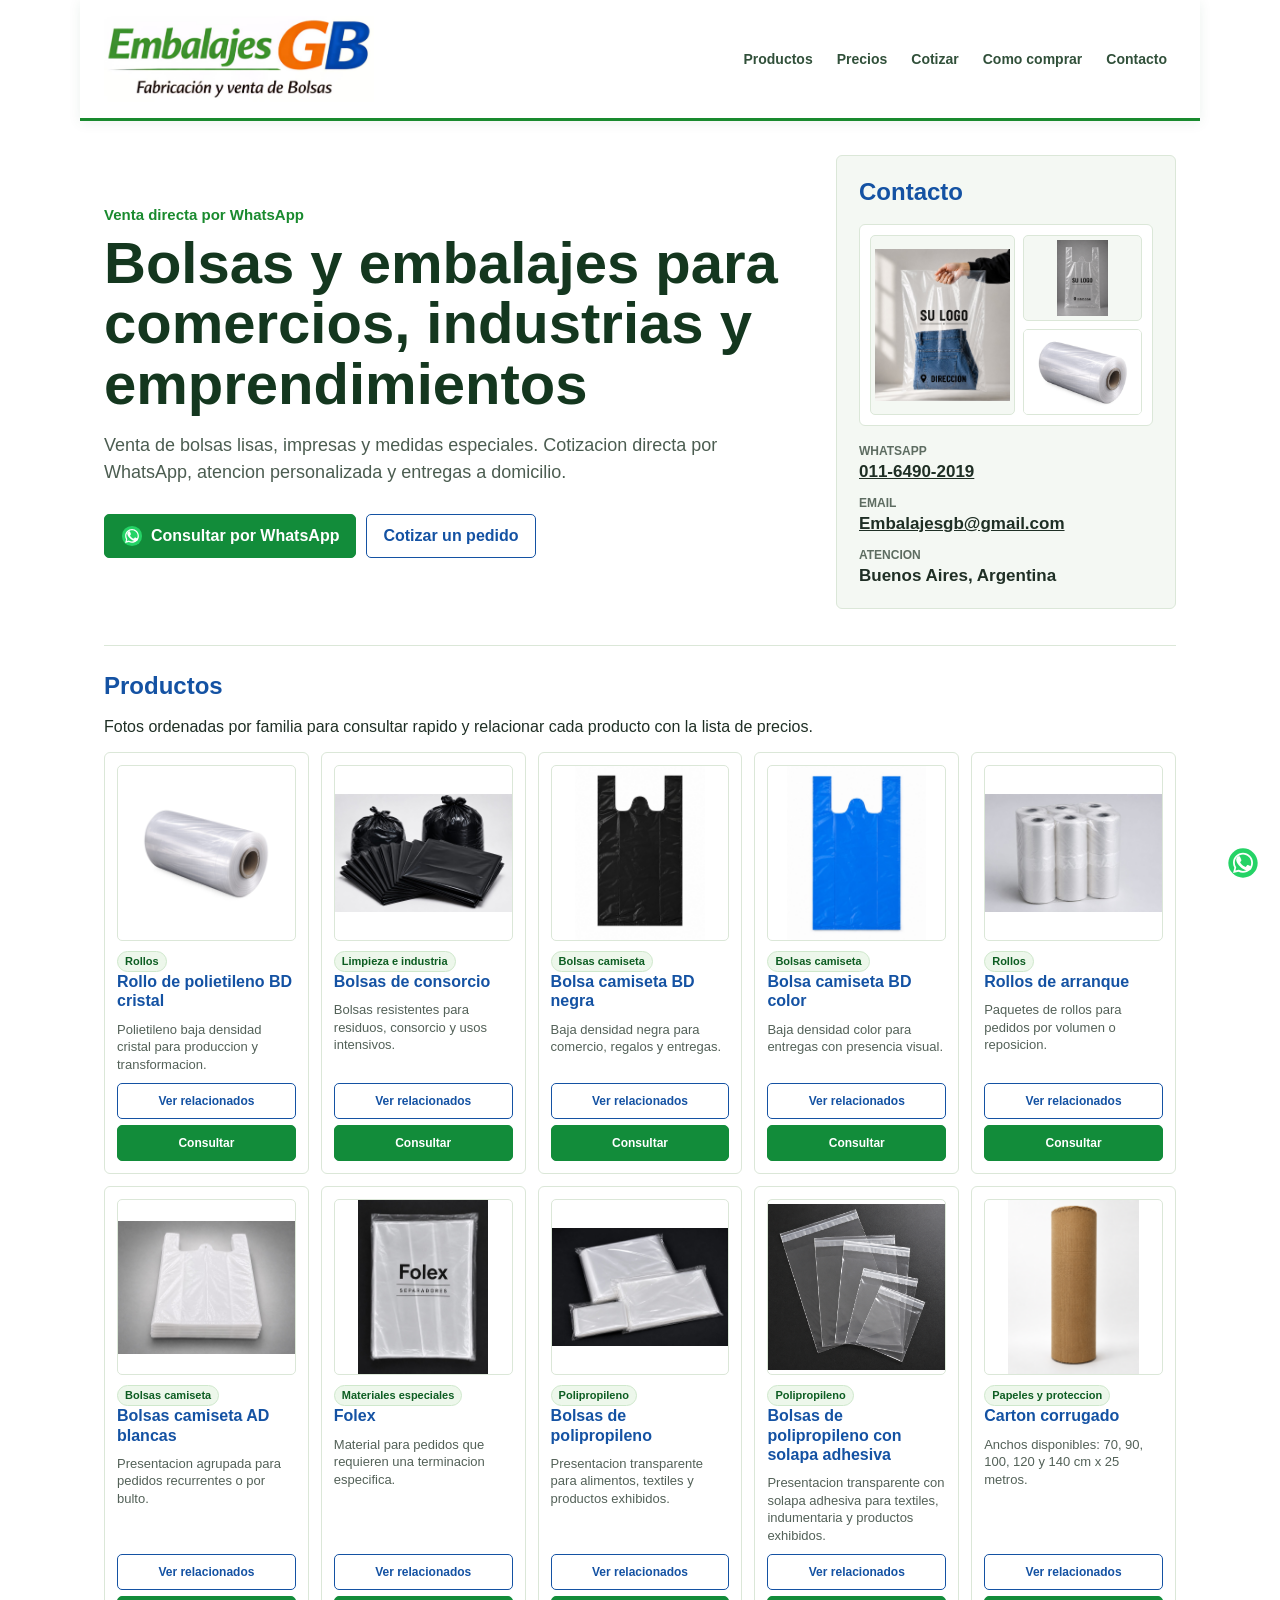
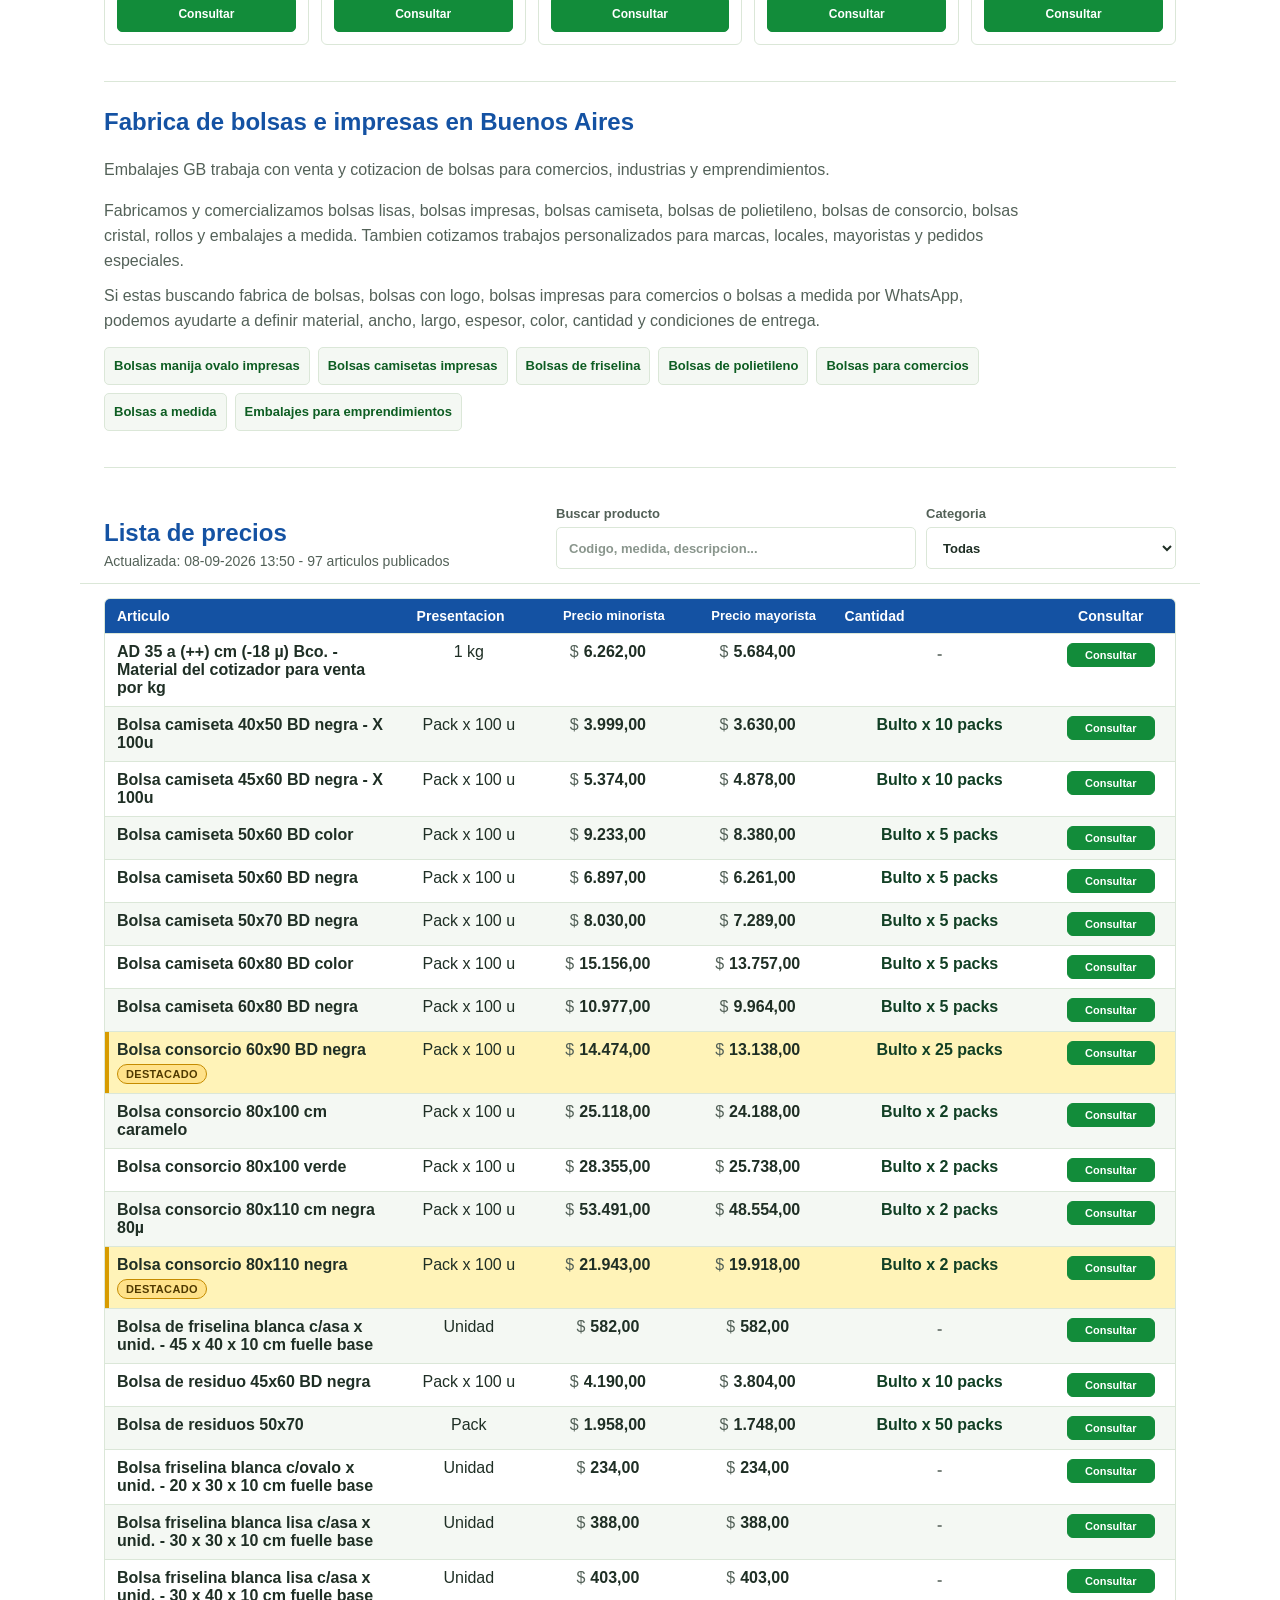
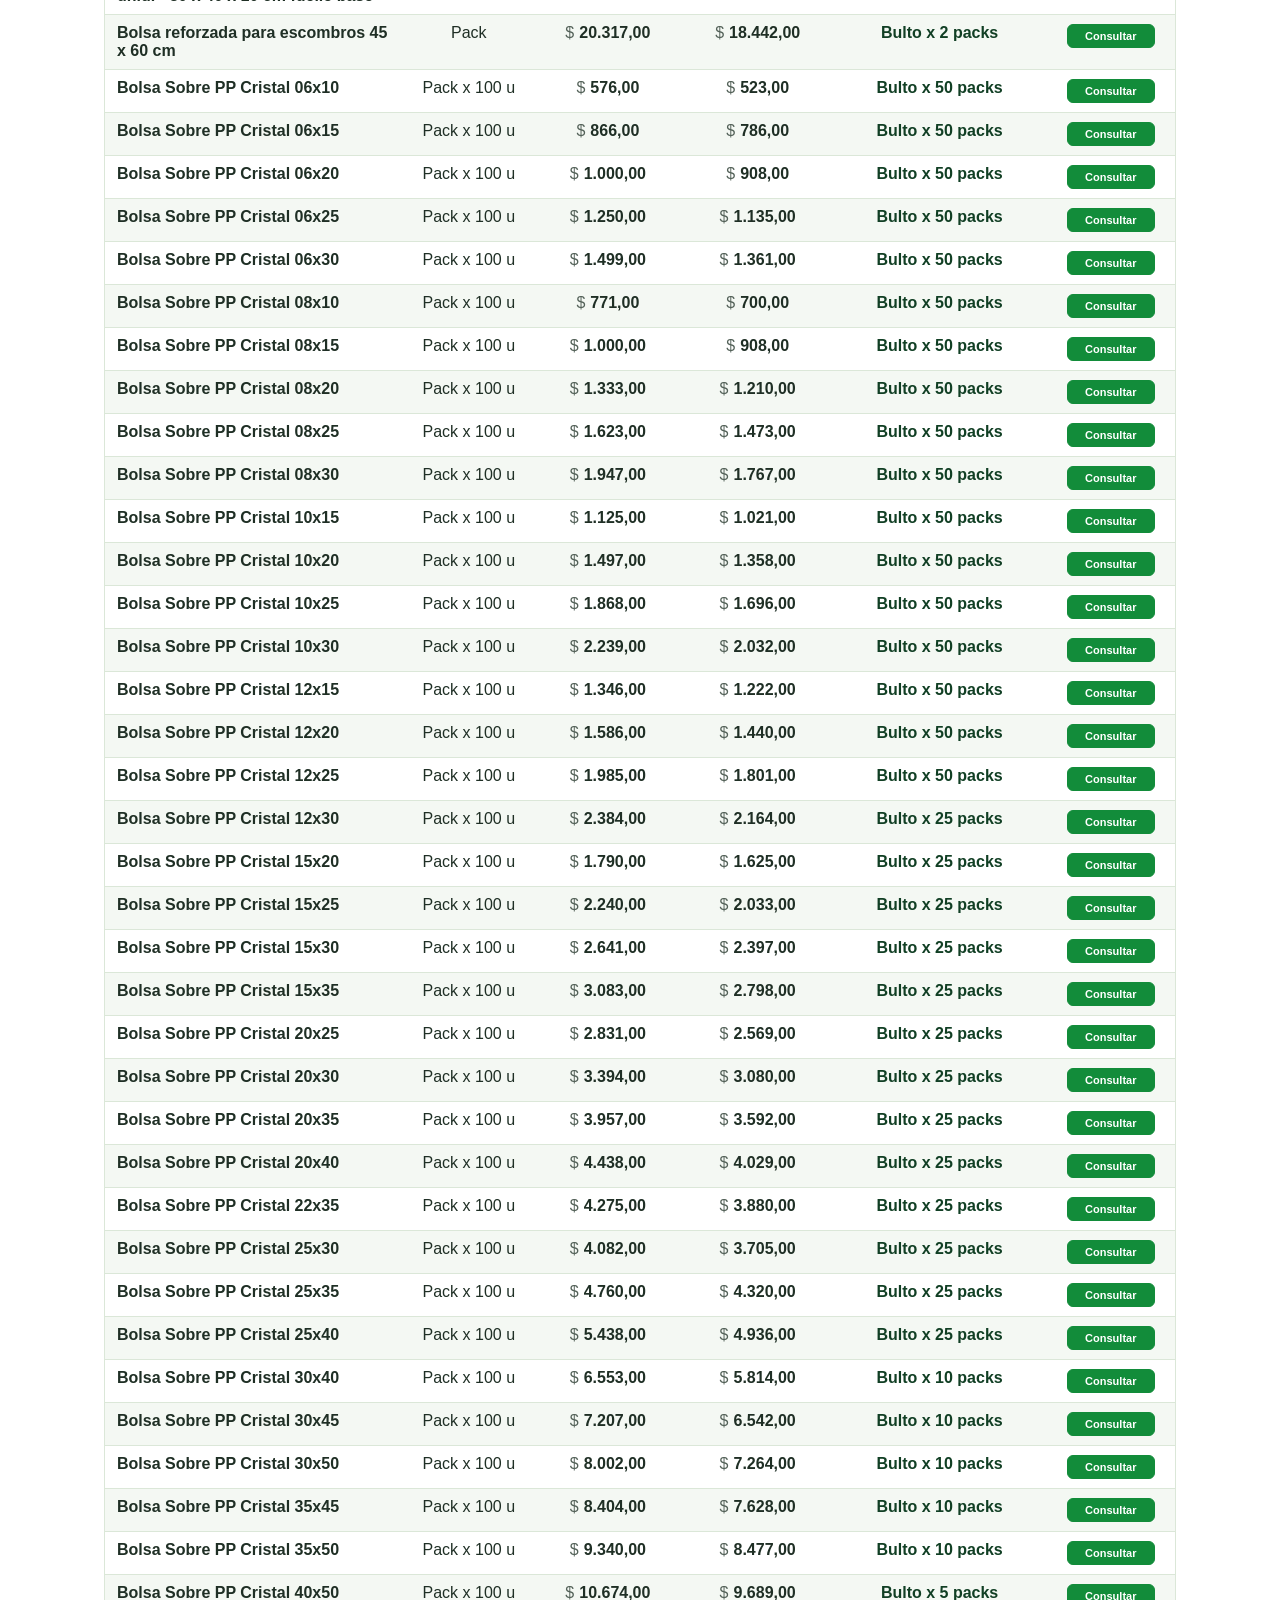
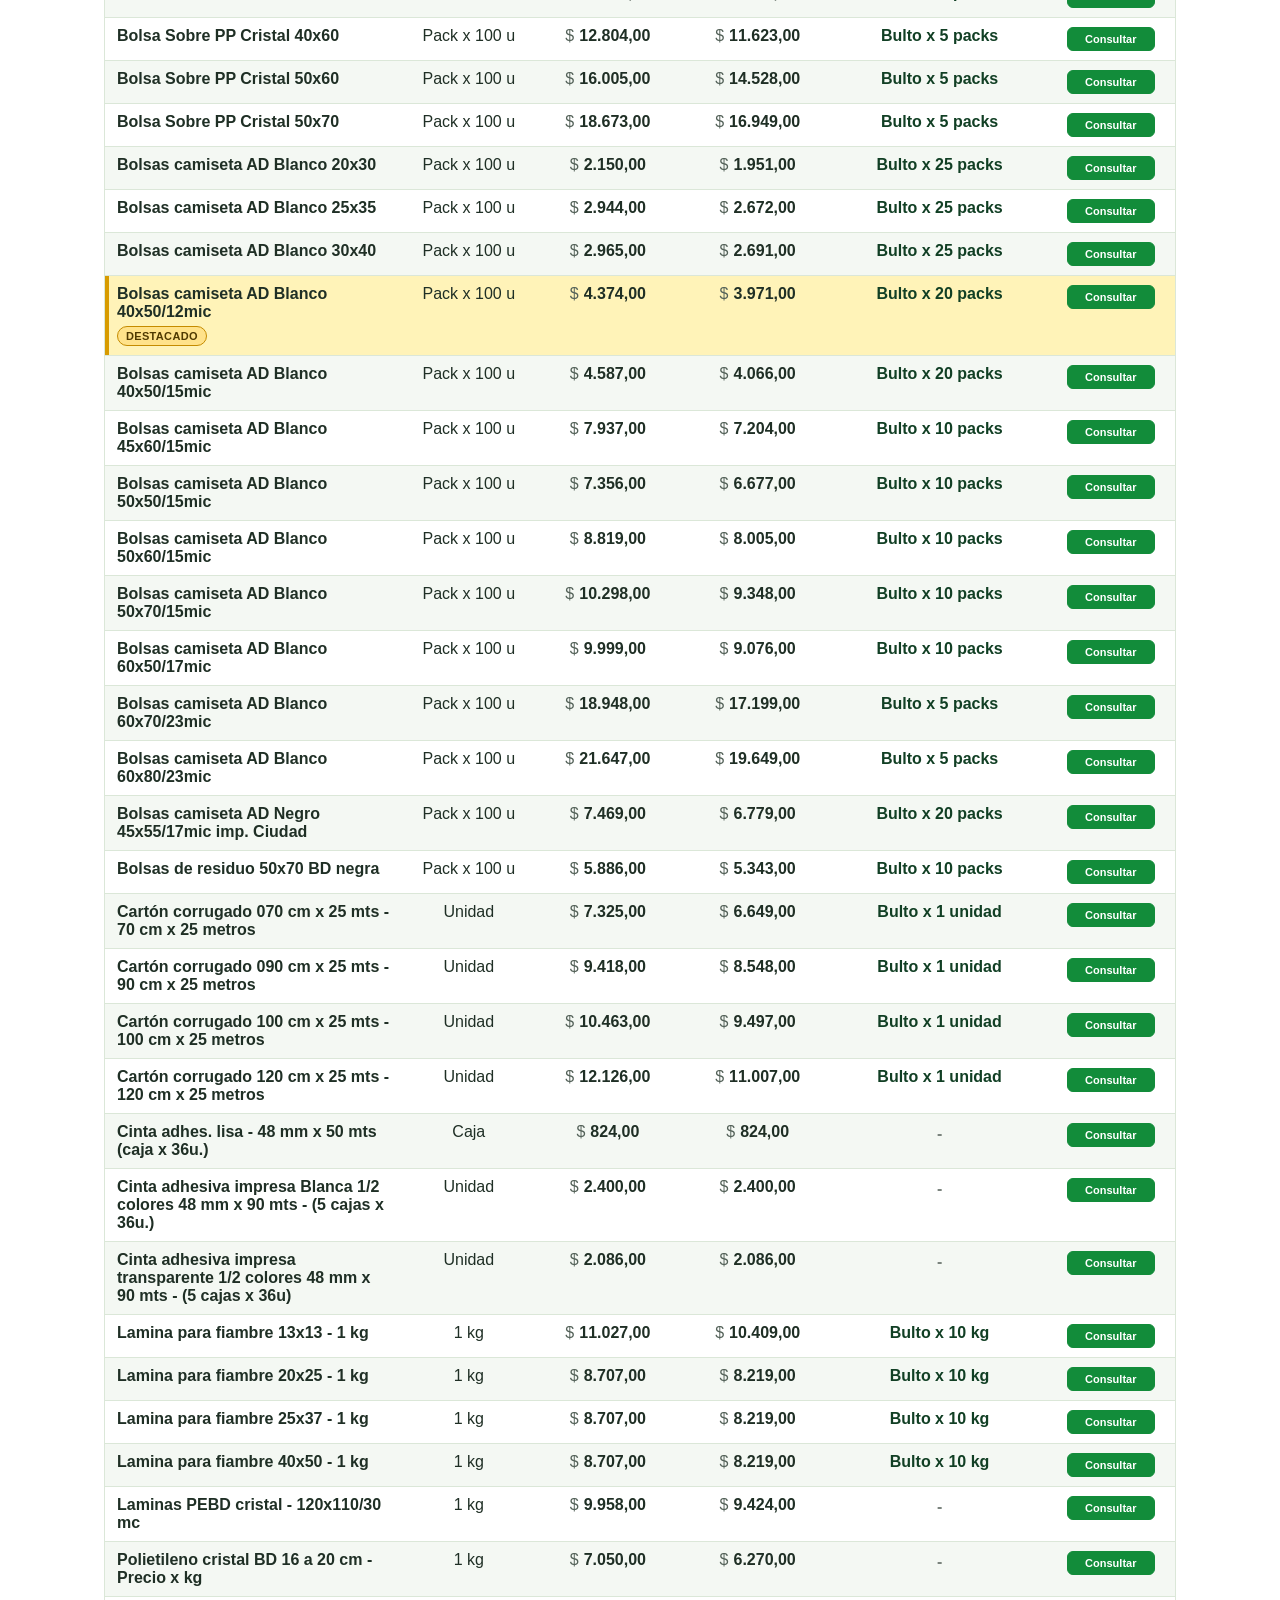
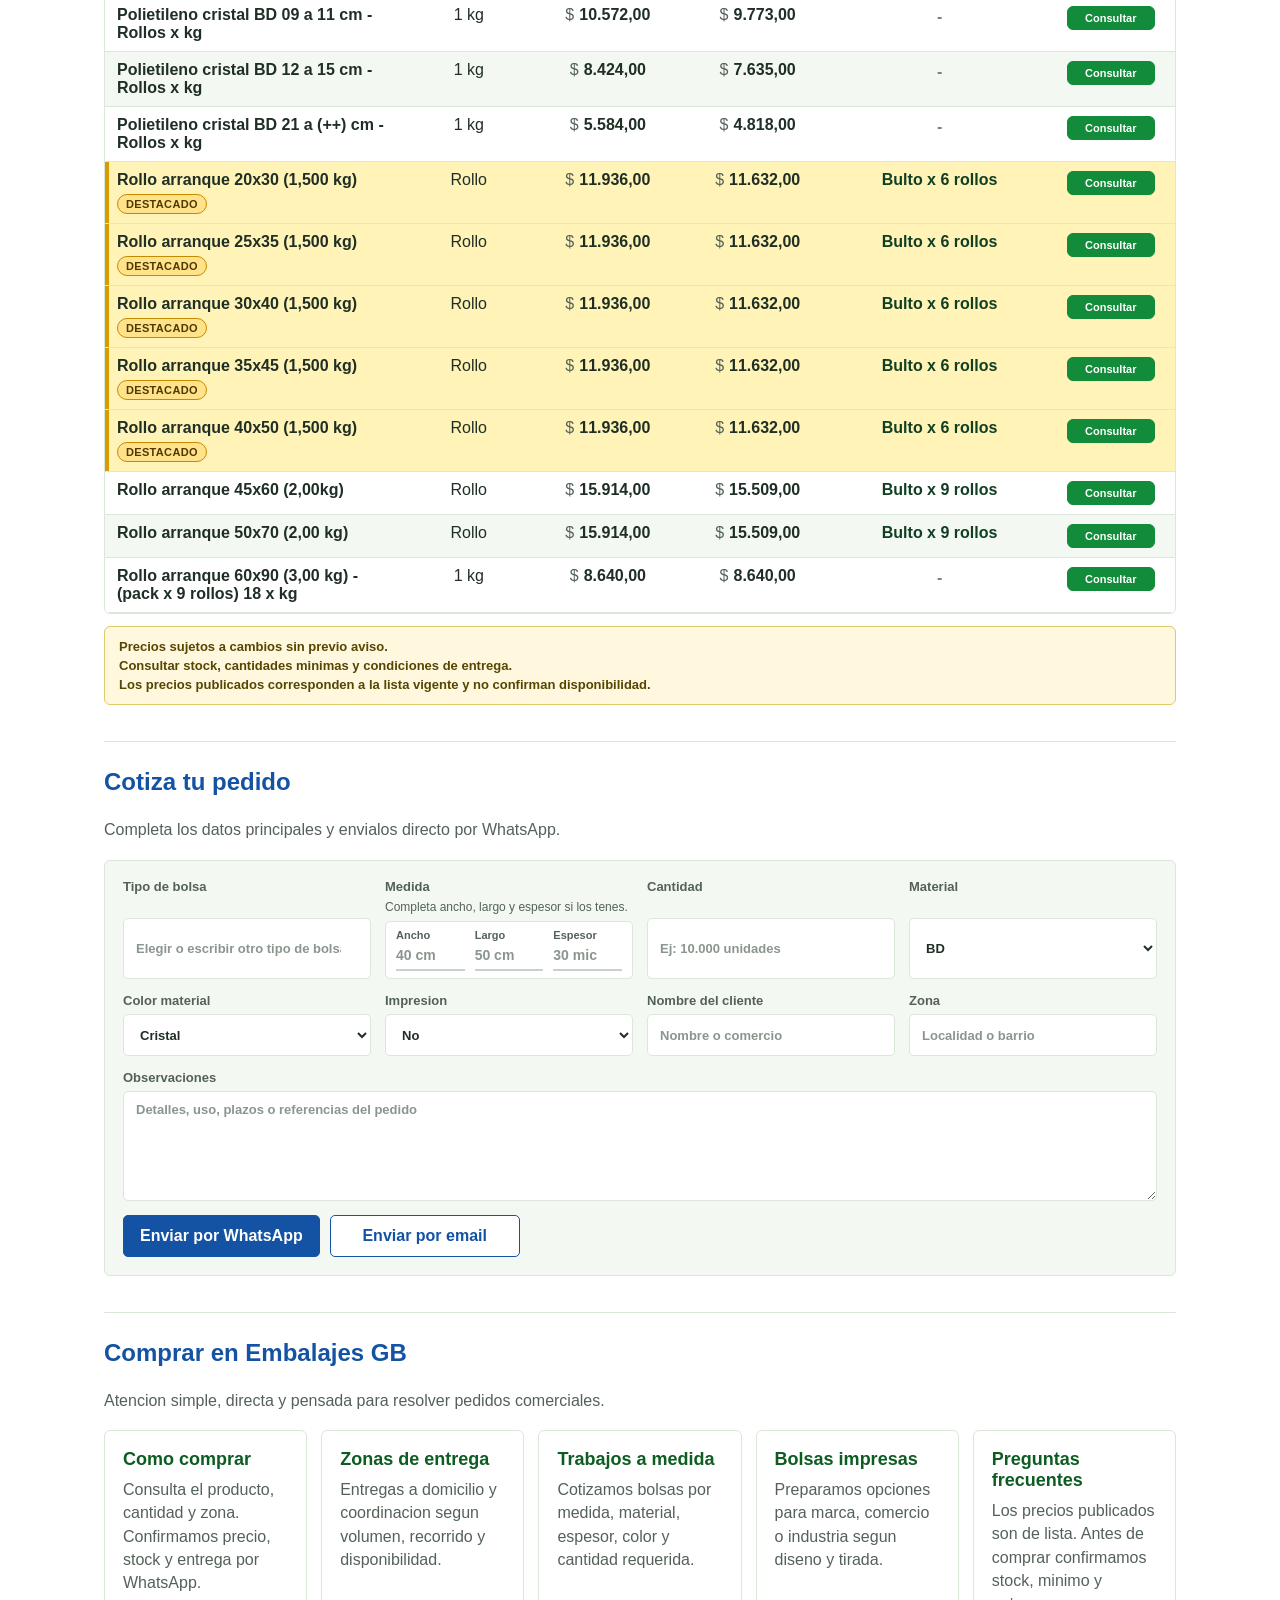
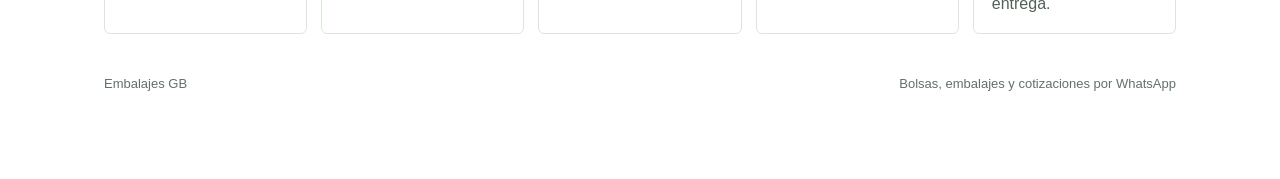
==== commit cf8d7040: "Actualizar lista de precios 2026-09-08 13:50" ====
--- a/index.html
+++ b/index.html
@@ -453,9 +453,9 @@
     <span>Embalajes GB</span>
     <span>Bolsas, embalajes y cotizaciones por WhatsApp</span>
   </footer>
-  <script src="data/precios.js?v=20260906220338"></script>
-  <script src="js/imagenes-productos.js?v=20260906220338"></script>
-  <script src="js/main.js?v=20260808204954"></script>
+  <script src="data/precios.js?v=20260908135033"></script>
+  <script src="js/imagenes-productos.js?v=20260908135033"></script>
+  <script src="js/main.js?v=20260906223219"></script>
   <!-- GoatCounter visitas EmbalajesGB-Web: codigo configurado: embalajesgb. -->
   <script data-goatcounter="https://embalajesgb.goatcounter.com/count"
           async src="//gc.zgo.at/count.js"></script>
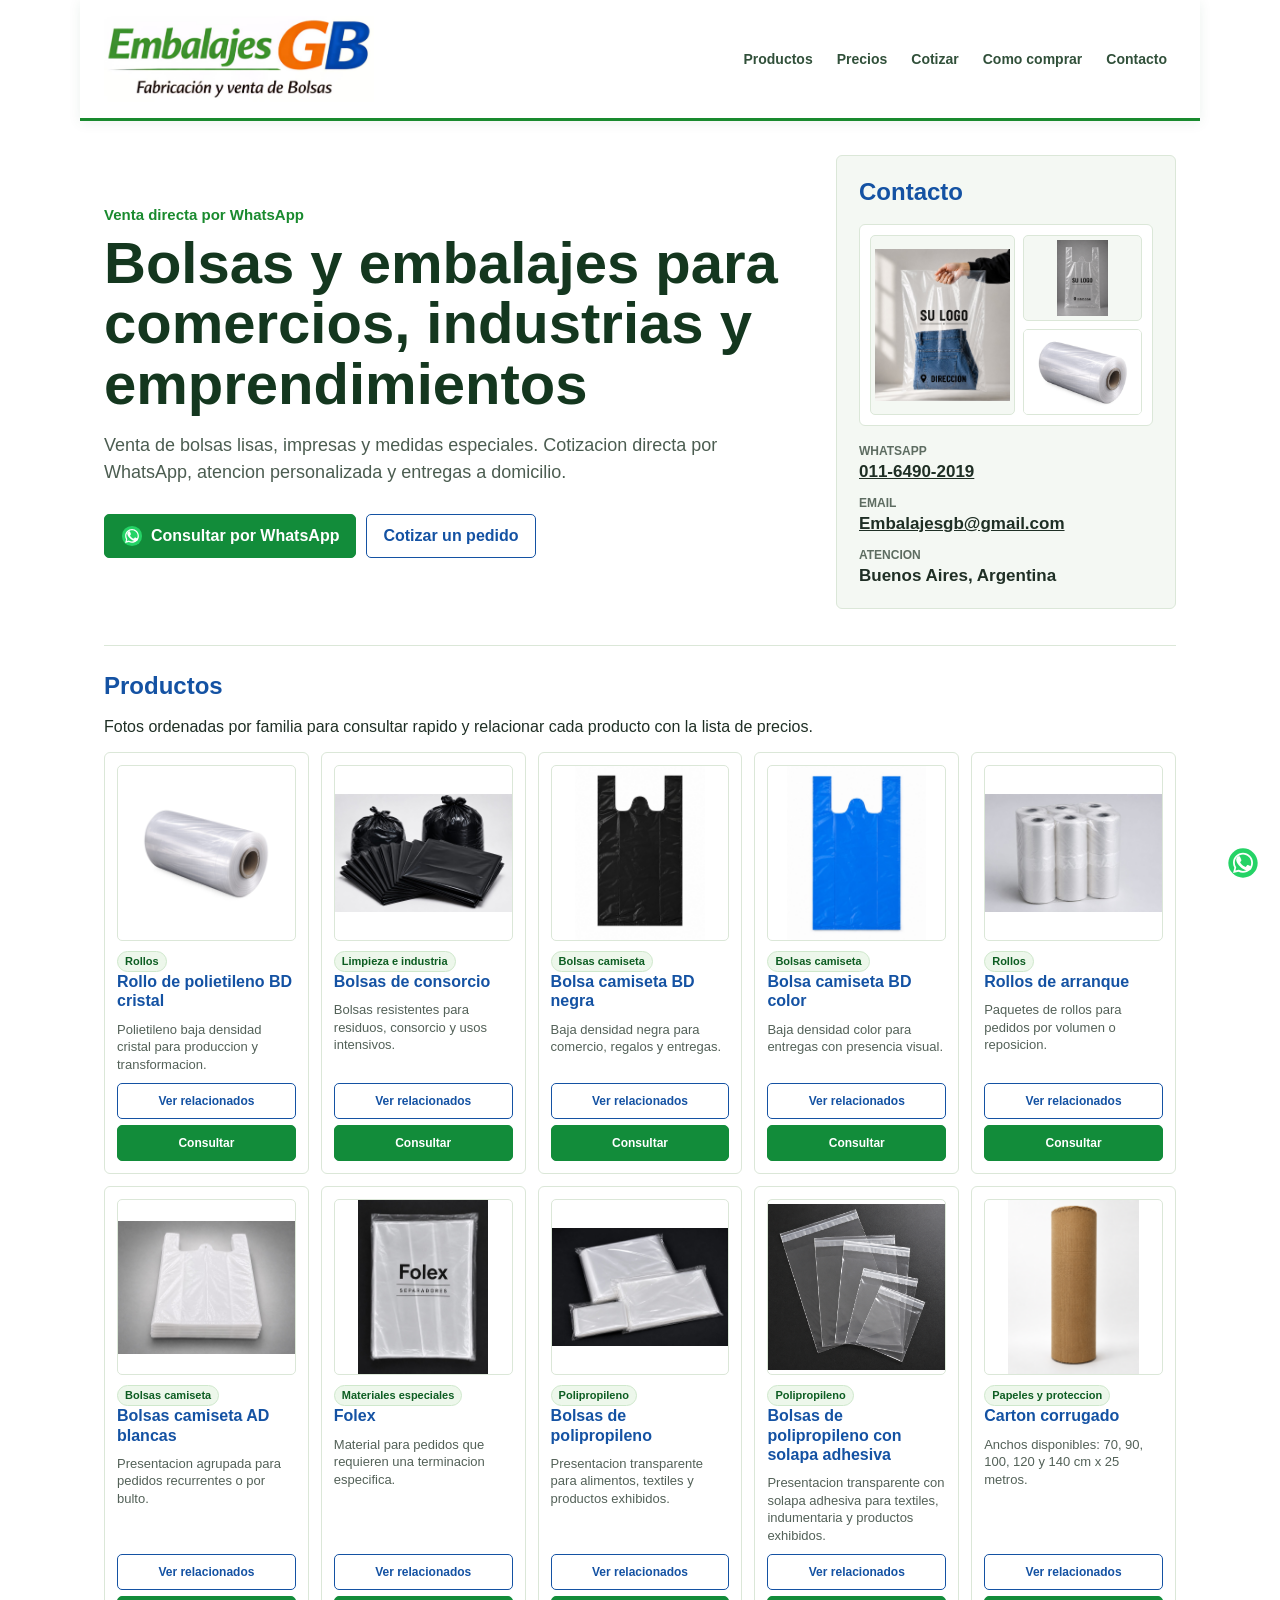
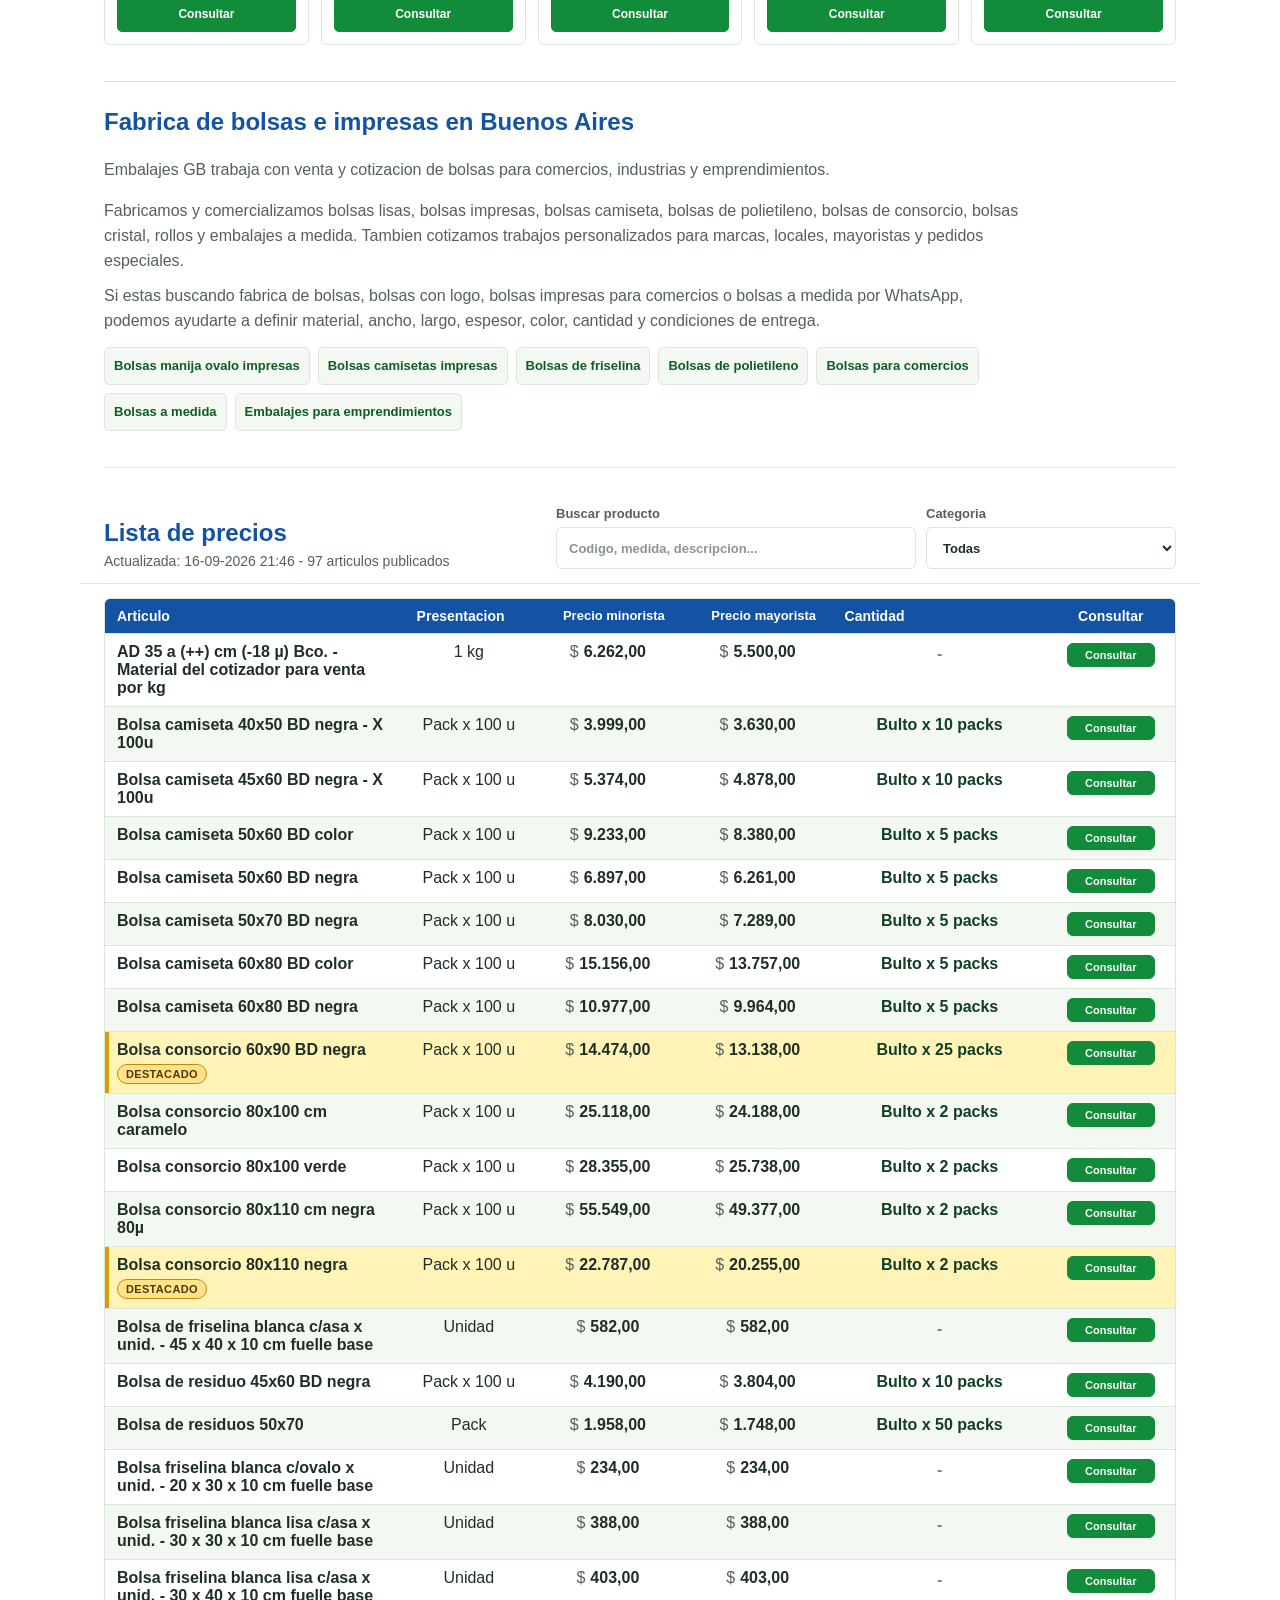
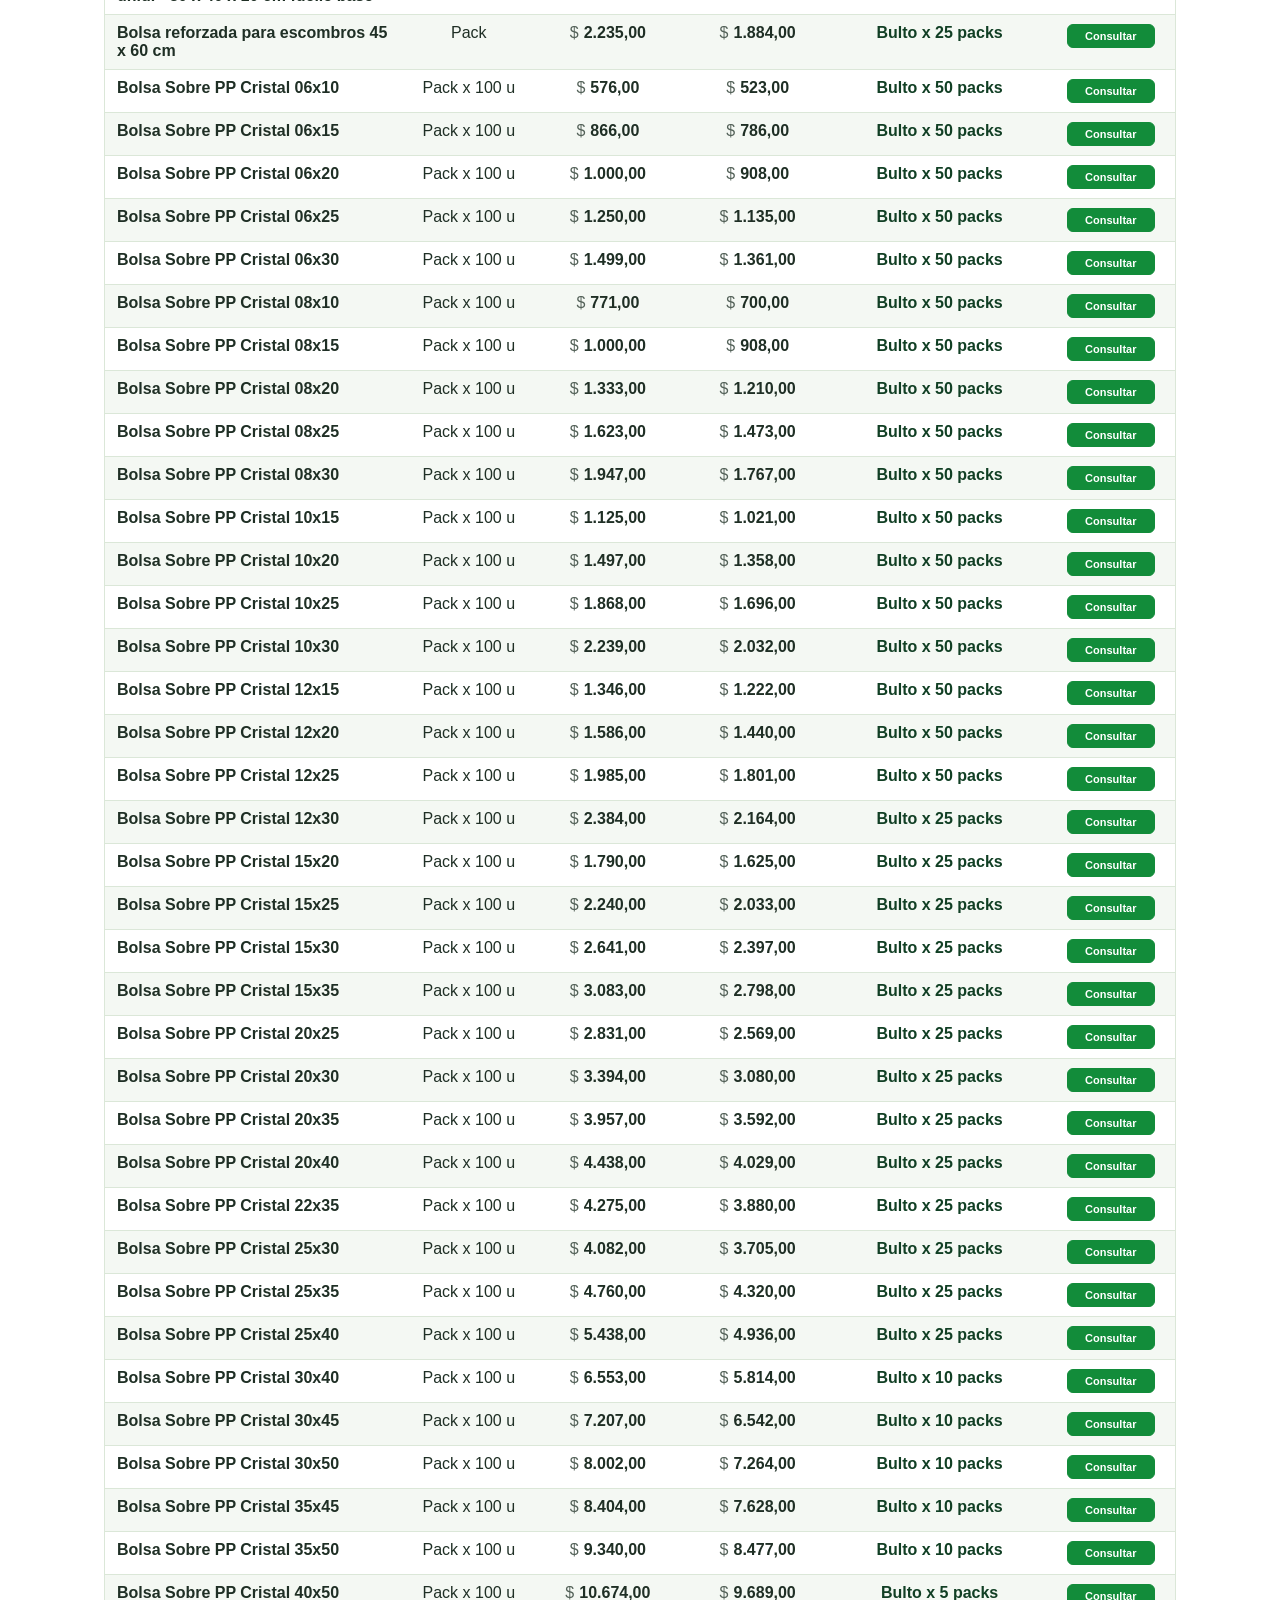
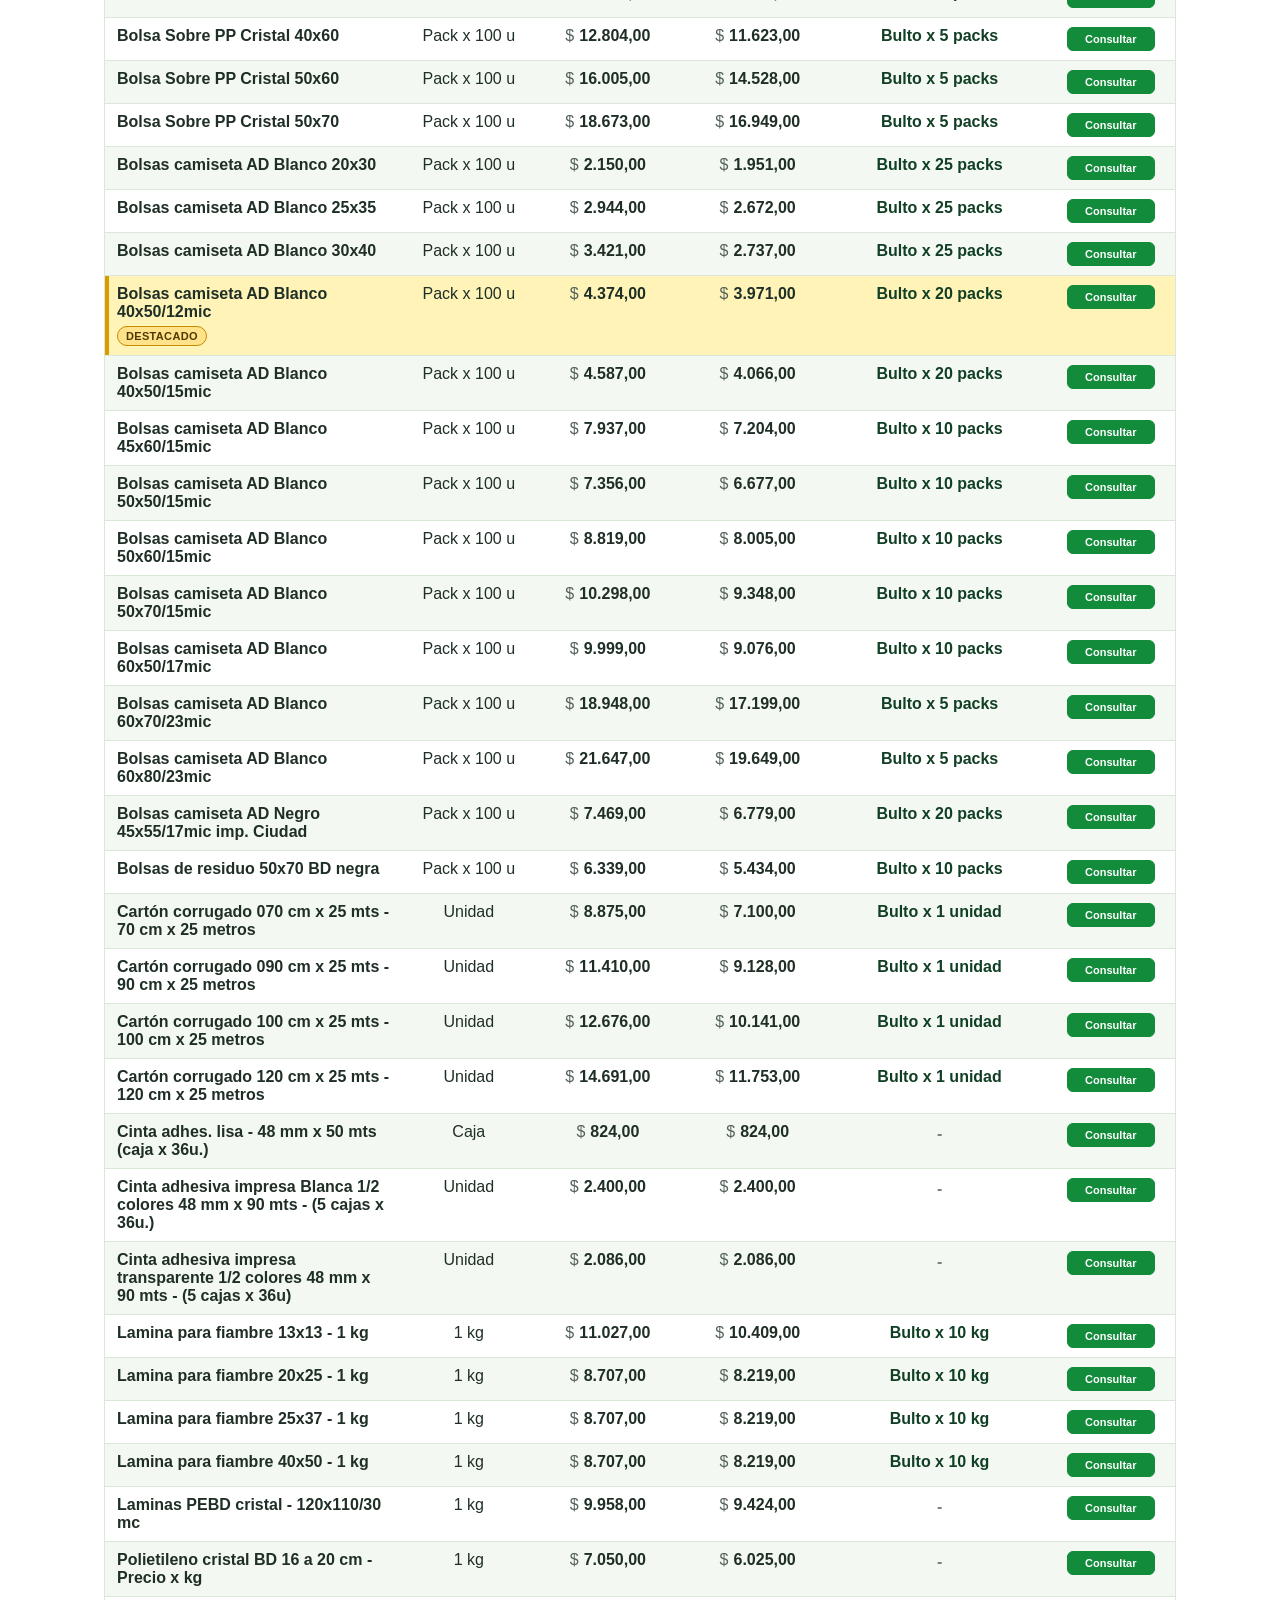
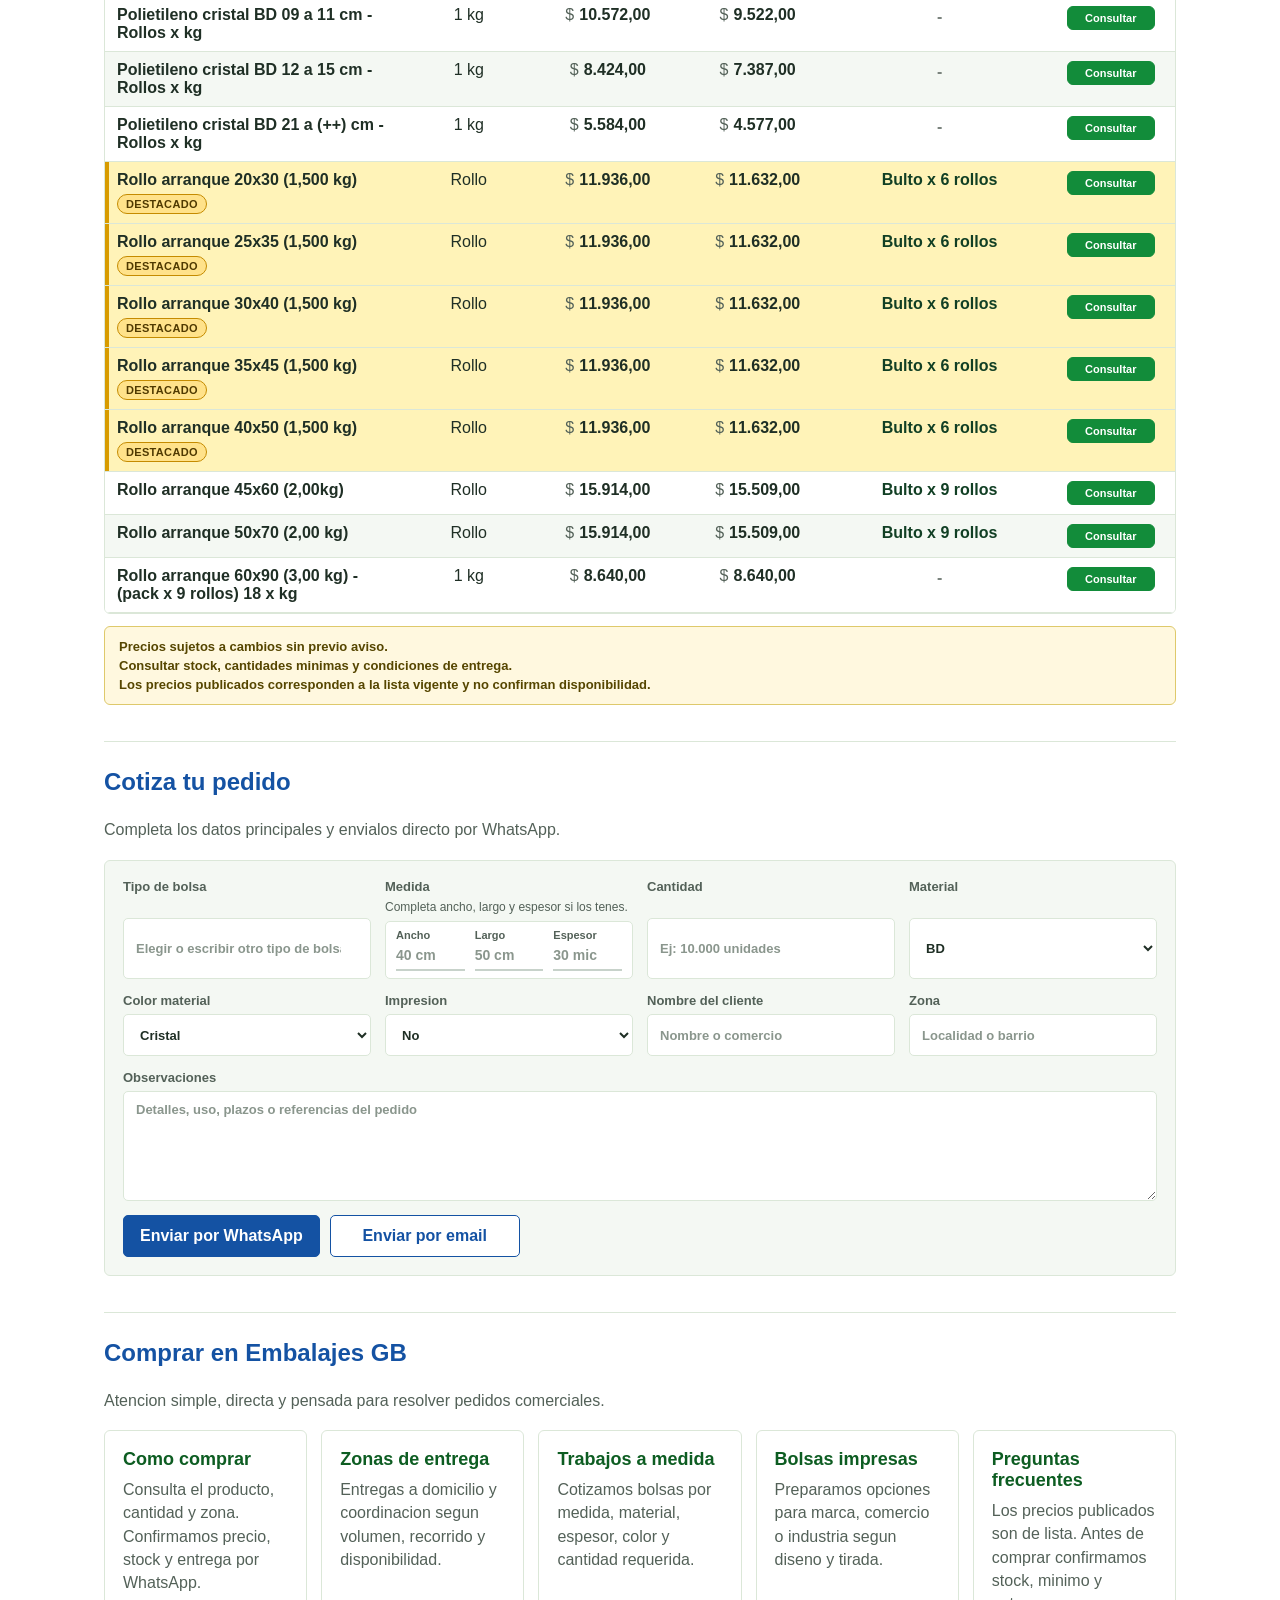
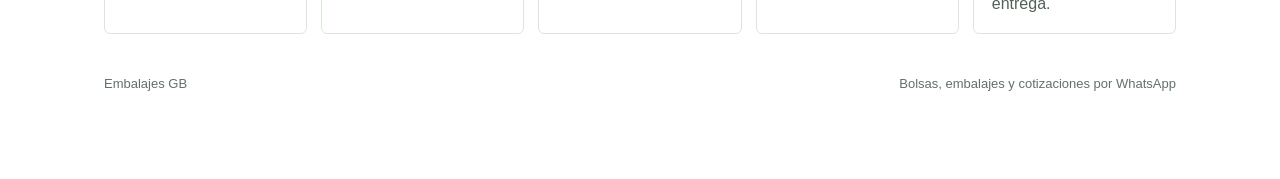
==== commit 8a6d49da: "Actualizar lista de precios 2026-09-16 21:46" ====
--- a/index.html
+++ b/index.html
@@ -453,8 +453,8 @@
     <span>Embalajes GB</span>
     <span>Bolsas, embalajes y cotizaciones por WhatsApp</span>
   </footer>
-  <script src="data/precios.js?v=20260908135033"></script>
-  <script src="js/imagenes-productos.js?v=20260908135033"></script>
+  <script src="data/precios.js?v=20260916214624"></script>
+  <script src="js/imagenes-productos.js?v=20260916214624"></script>
   <script src="js/main.js?v=20260906223219"></script>
   <!-- GoatCounter visitas EmbalajesGB-Web: codigo configurado: embalajesgb. -->
   <script data-goatcounter="https://embalajesgb.goatcounter.com/count"
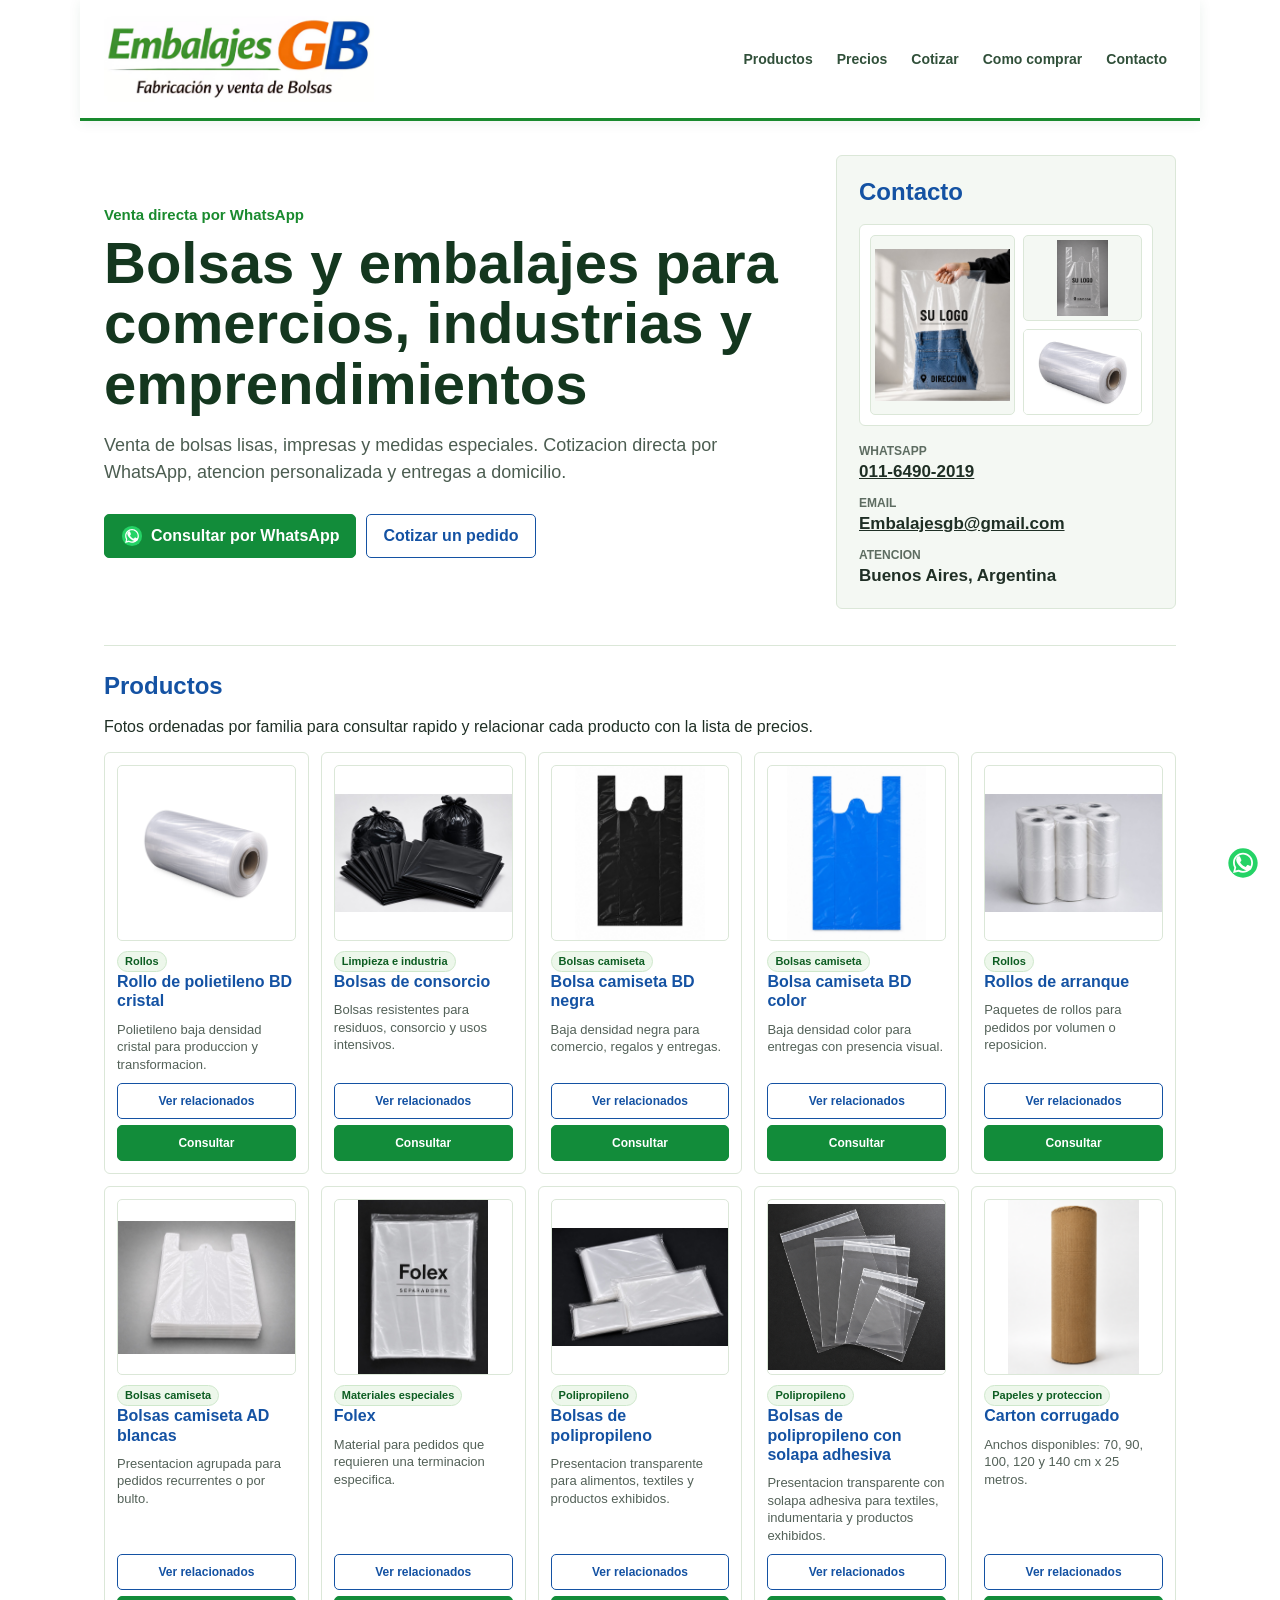
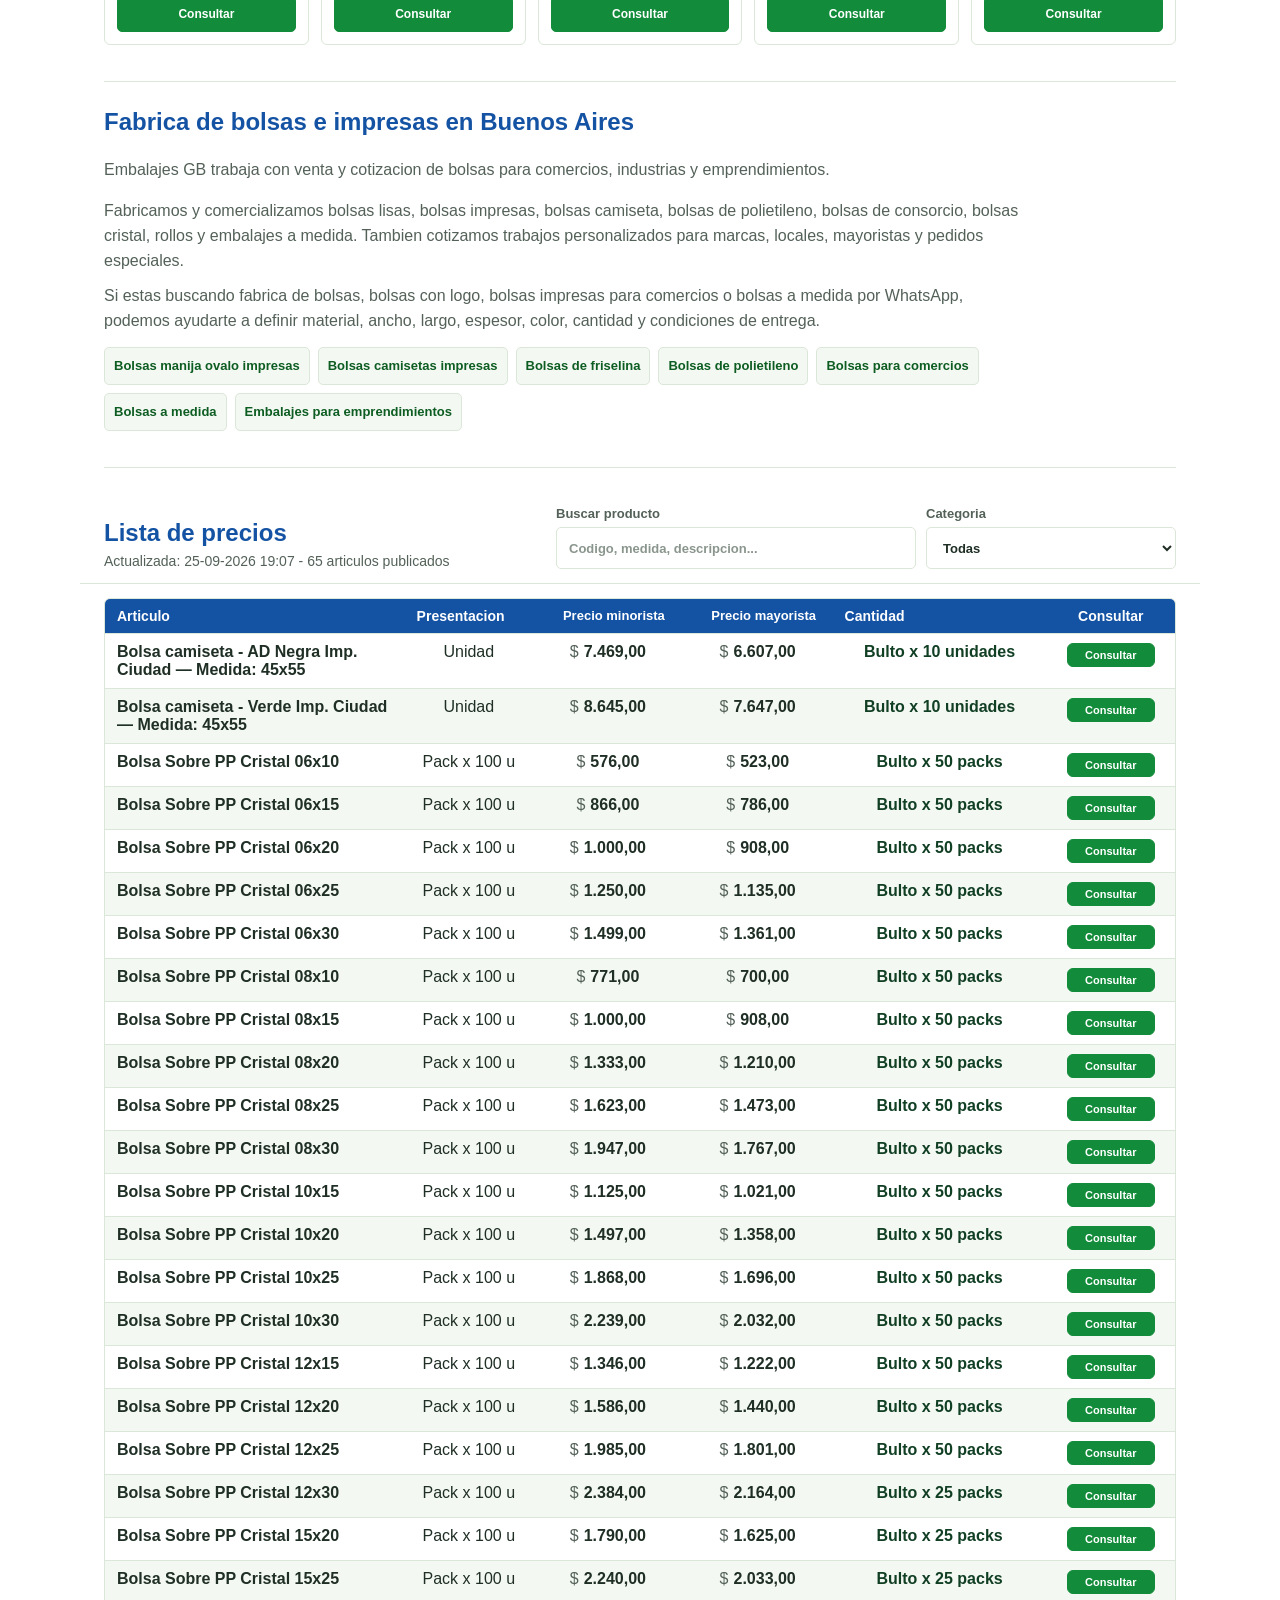
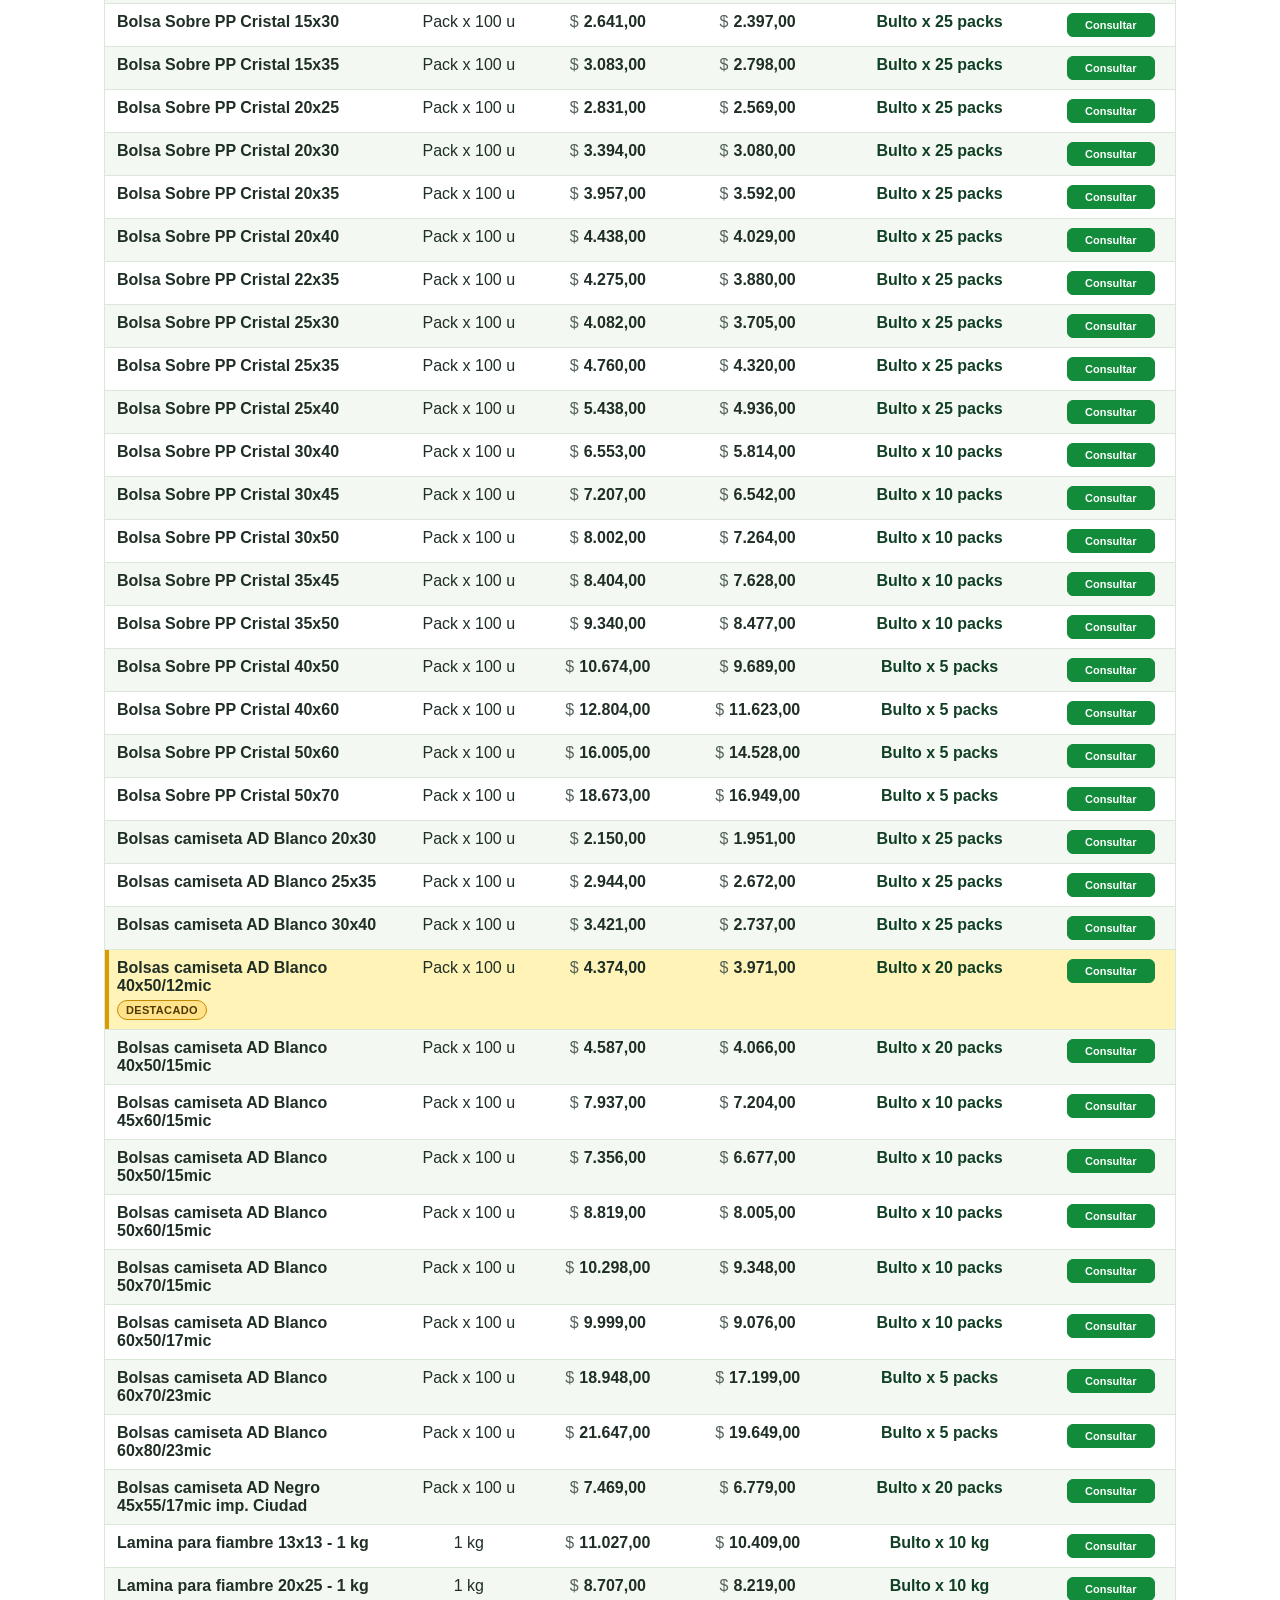
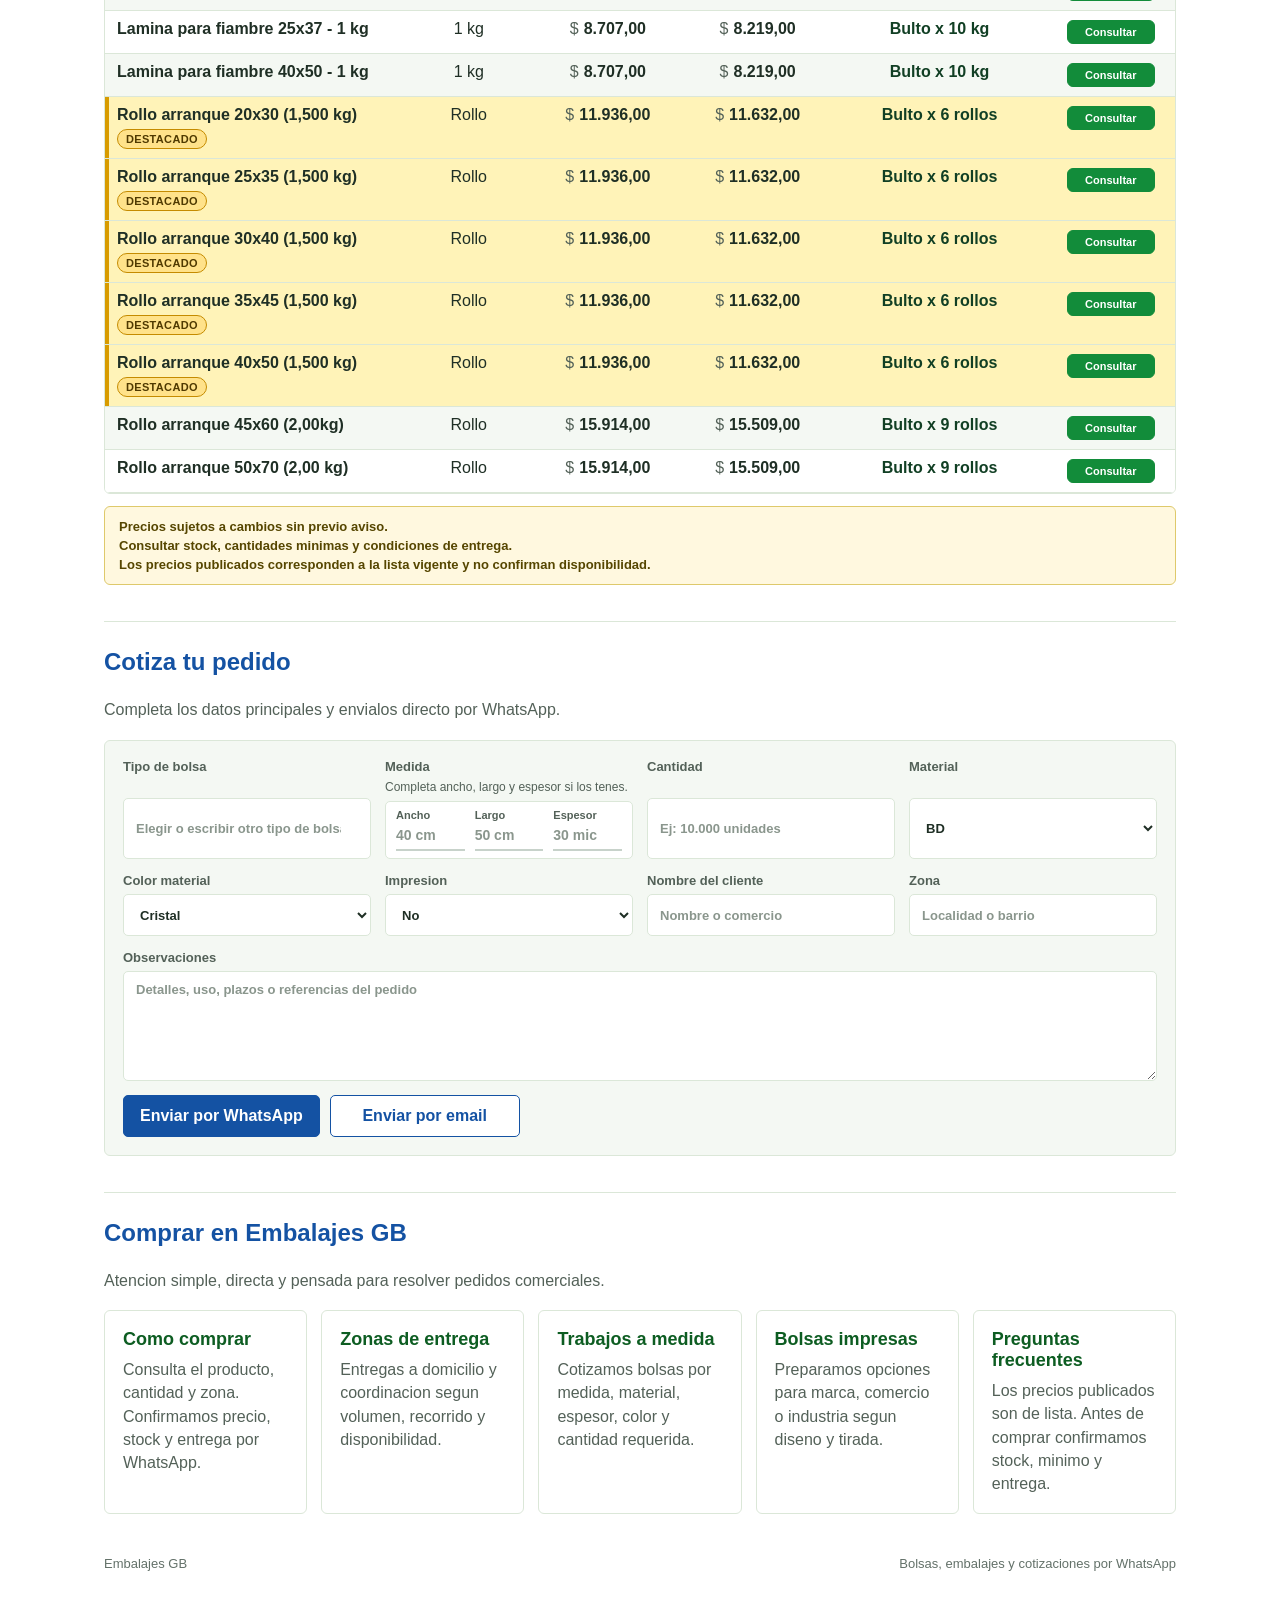
==== commit 5072cc91: "Actualizar lista de precios 2026-09-25 19:07" ====
--- a/index.html
+++ b/index.html
@@ -453,8 +453,8 @@
     <span>Embalajes GB</span>
     <span>Bolsas, embalajes y cotizaciones por WhatsApp</span>
   </footer>
-  <script src="data/precios.js?v=20260916214624"></script>
-  <script src="js/imagenes-productos.js?v=20260916214624"></script>
+  <script src="data/precios.js?v=20260925190705"></script>
+  <script src="js/imagenes-productos.js?v=20260925190705"></script>
   <script src="js/main.js?v=20260906223219"></script>
   <!-- GoatCounter visitas EmbalajesGB-Web: codigo configurado: embalajesgb. -->
   <script data-goatcounter="https://embalajesgb.goatcounter.com/count"
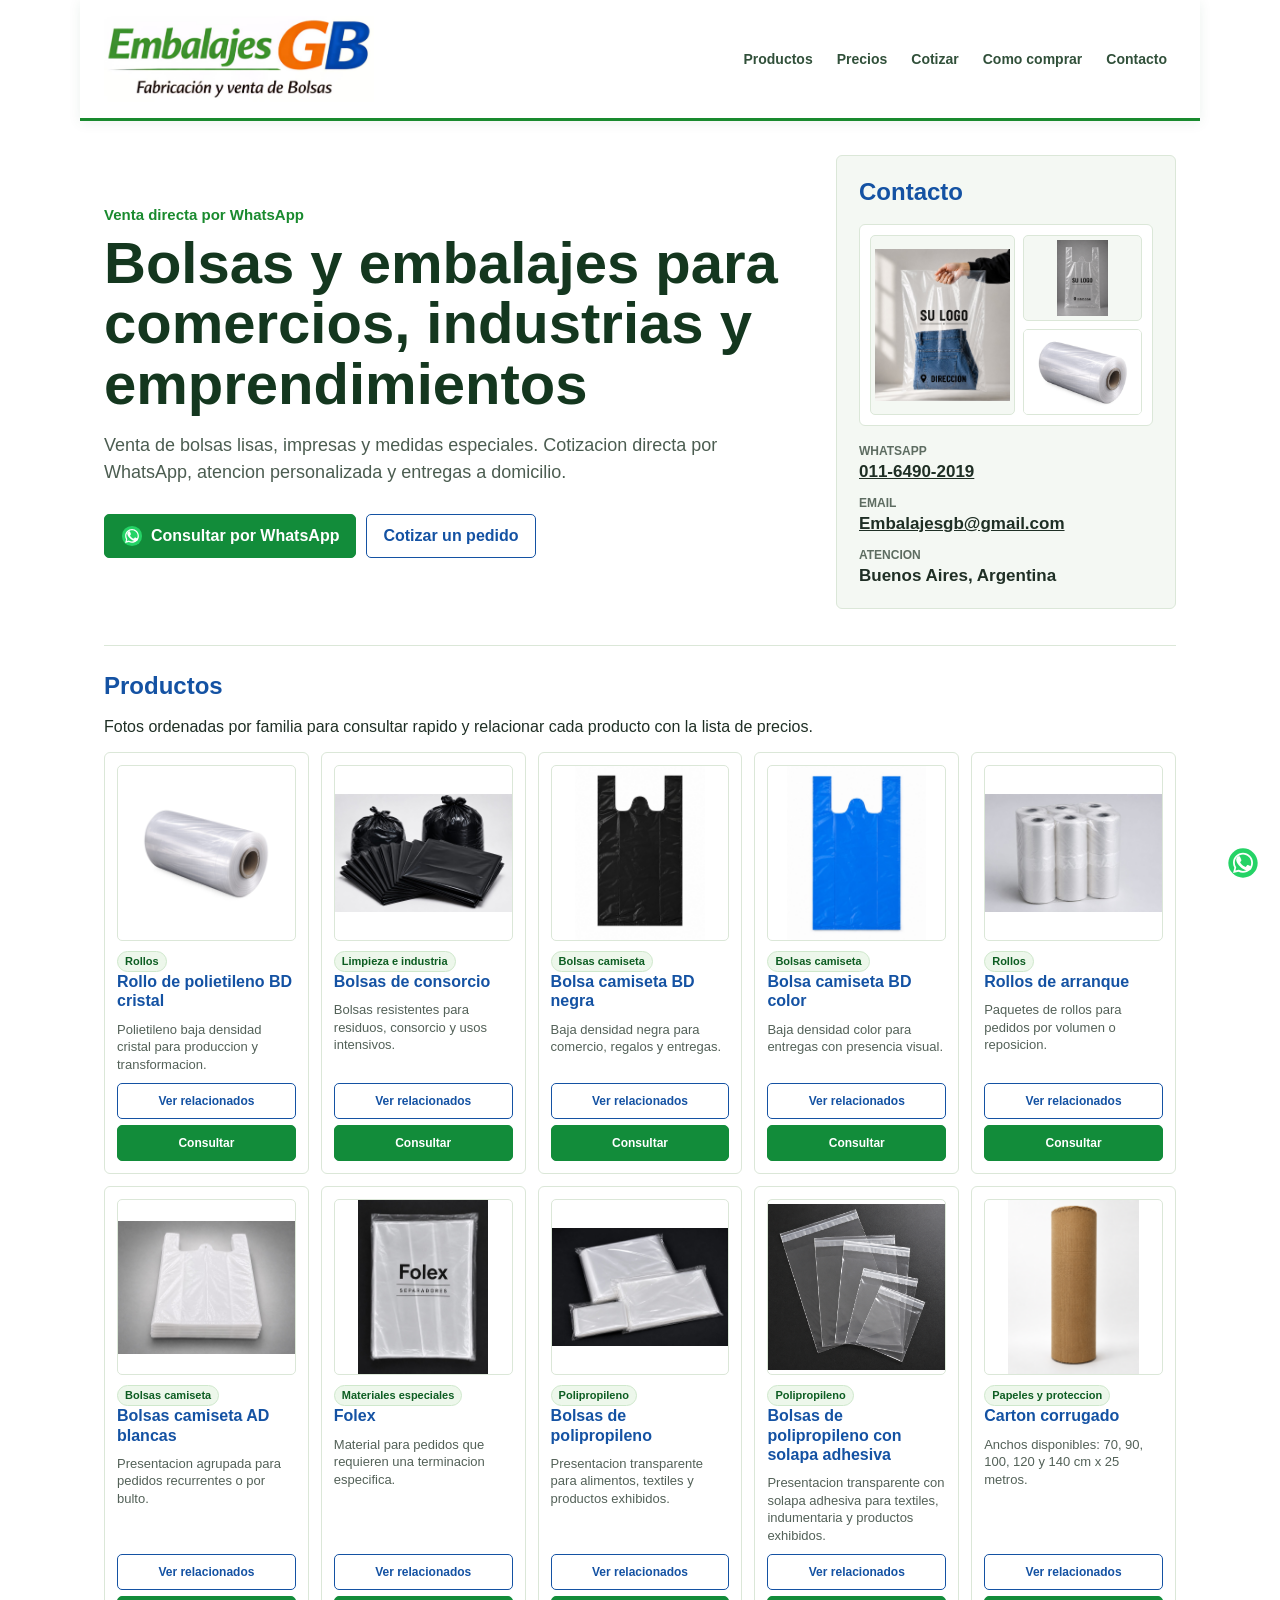
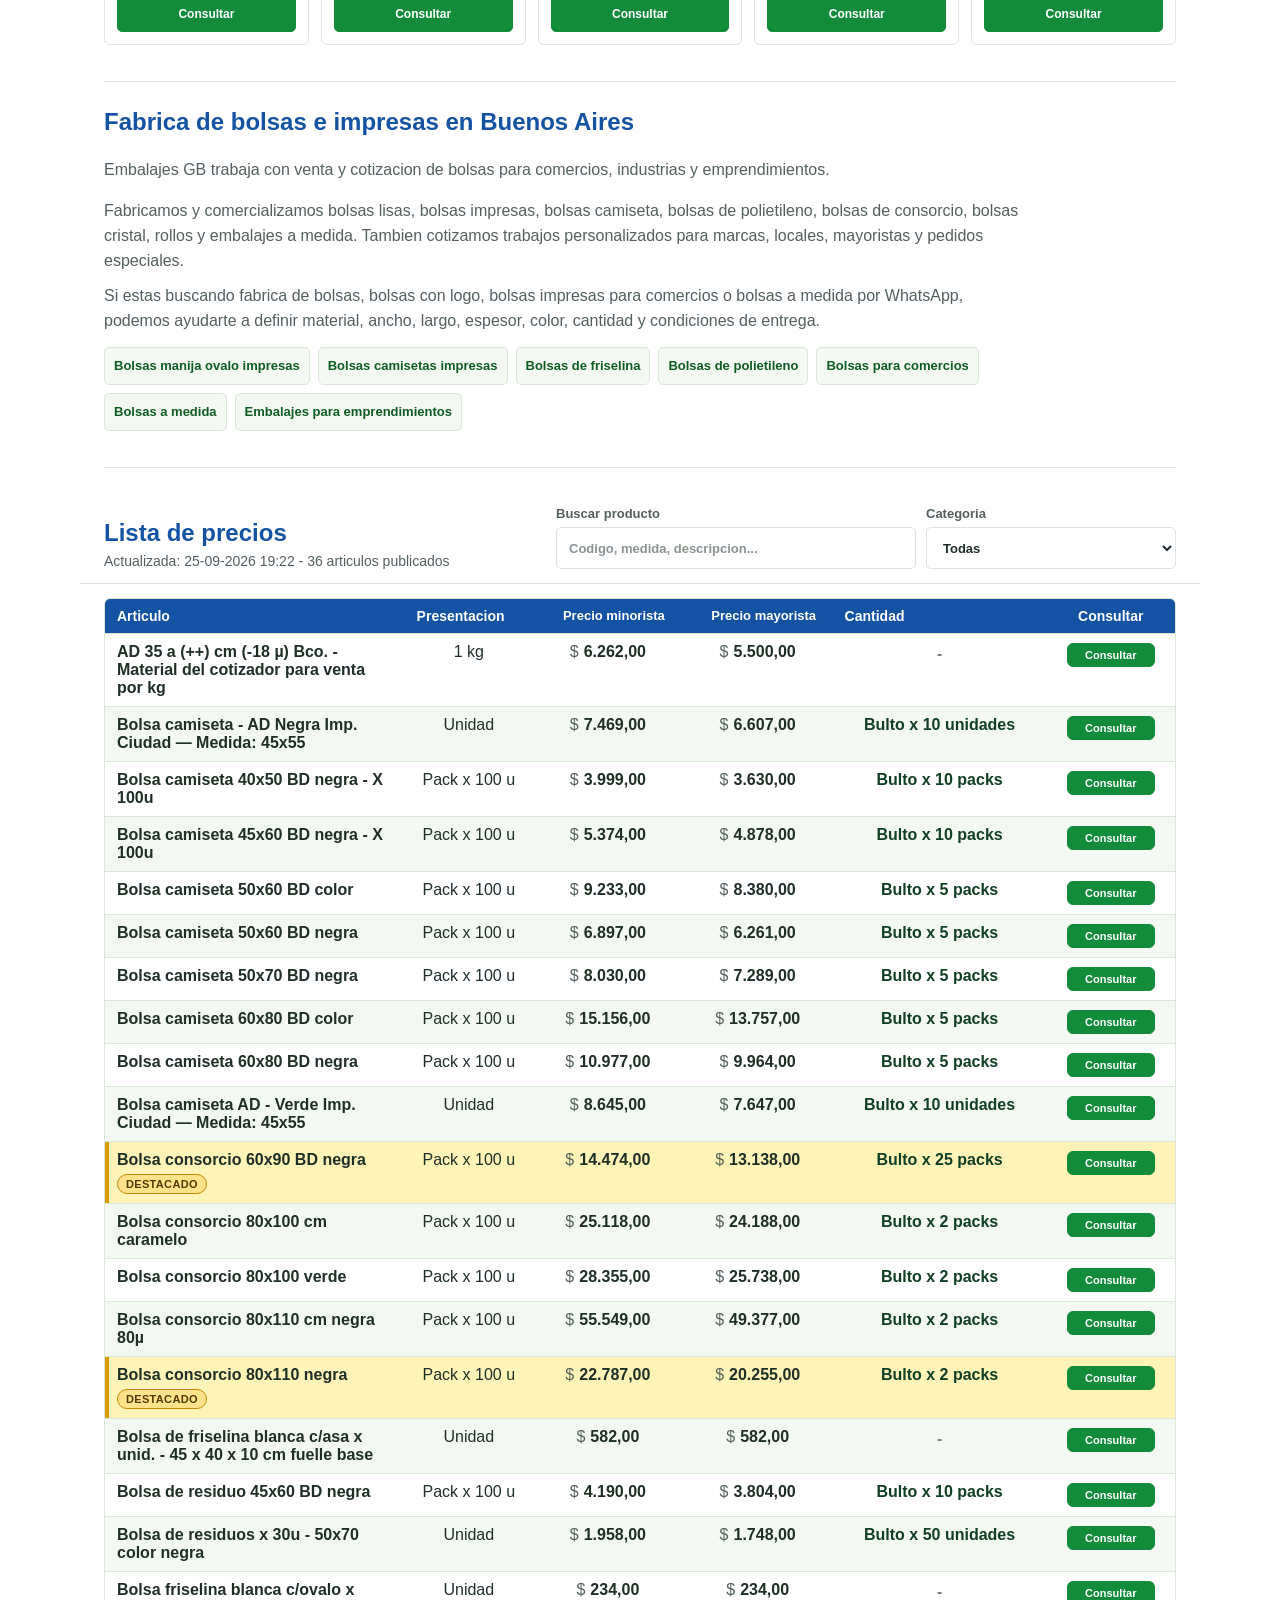
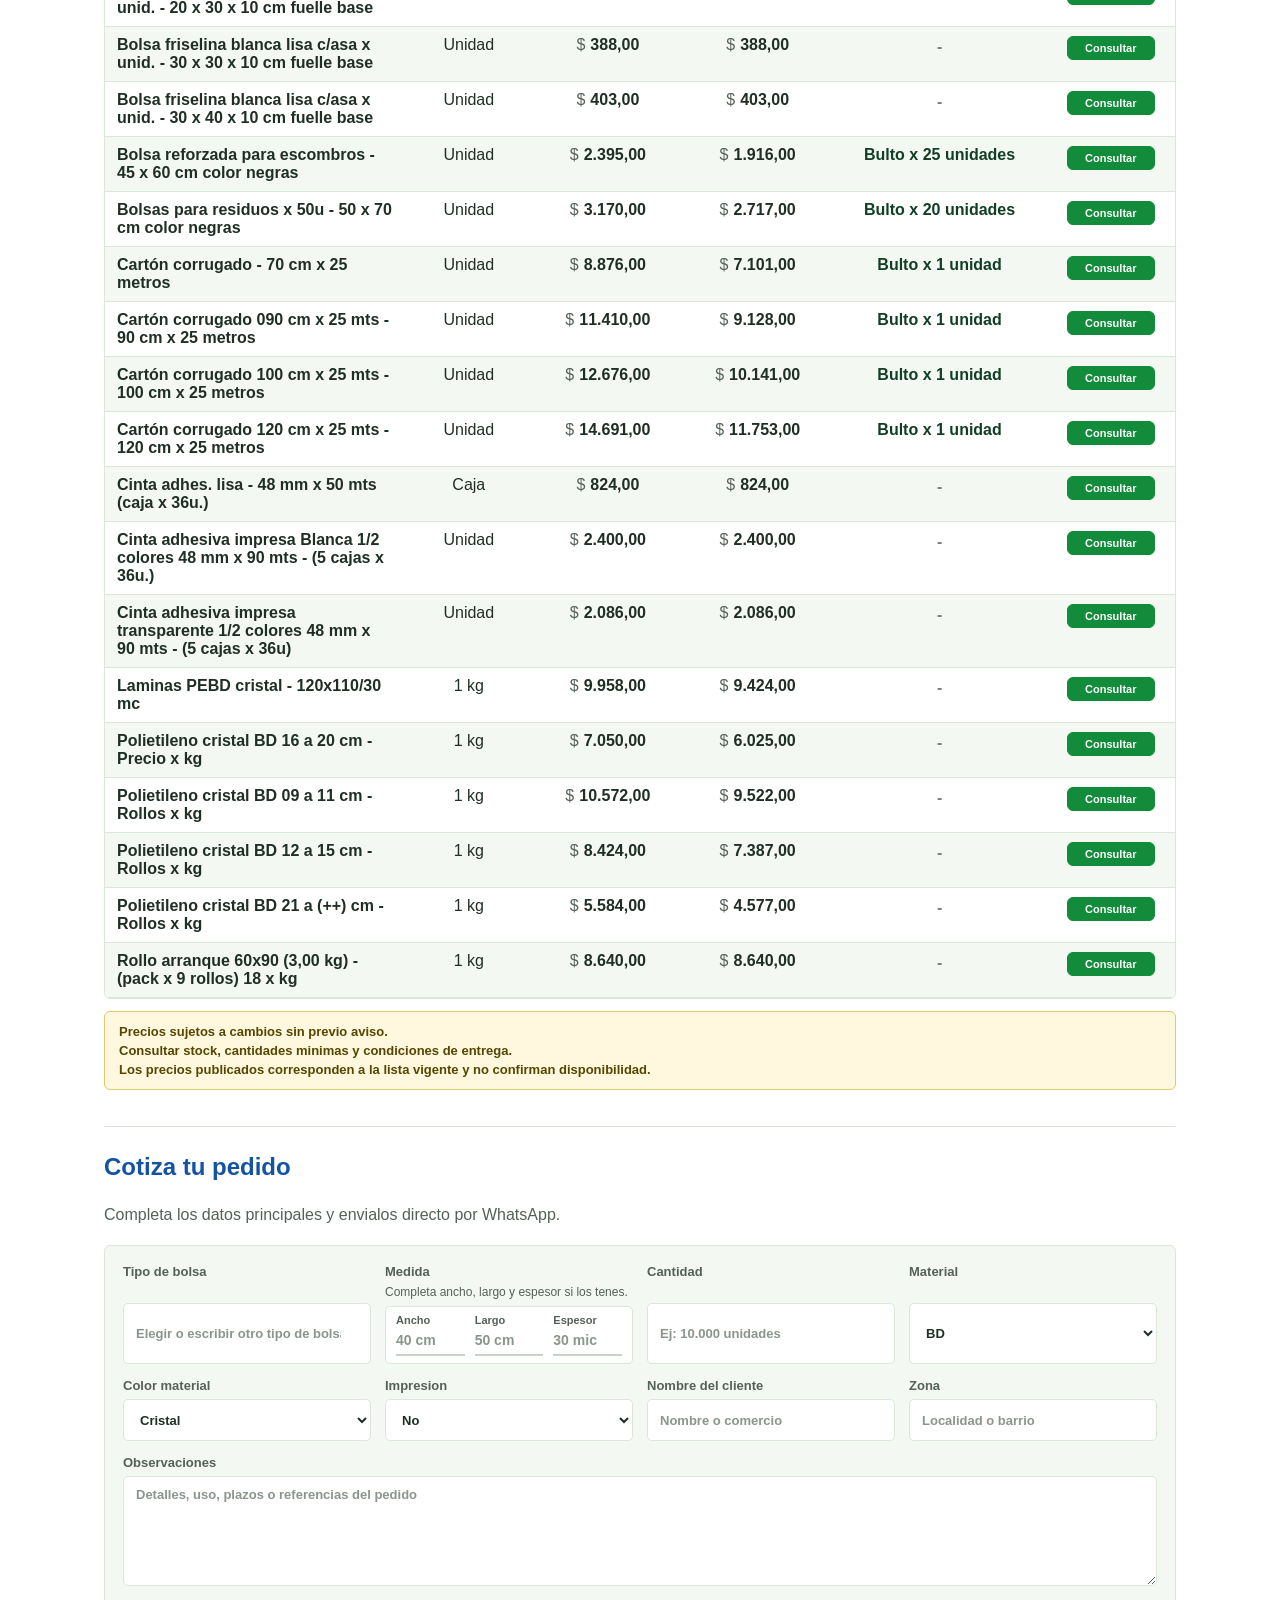
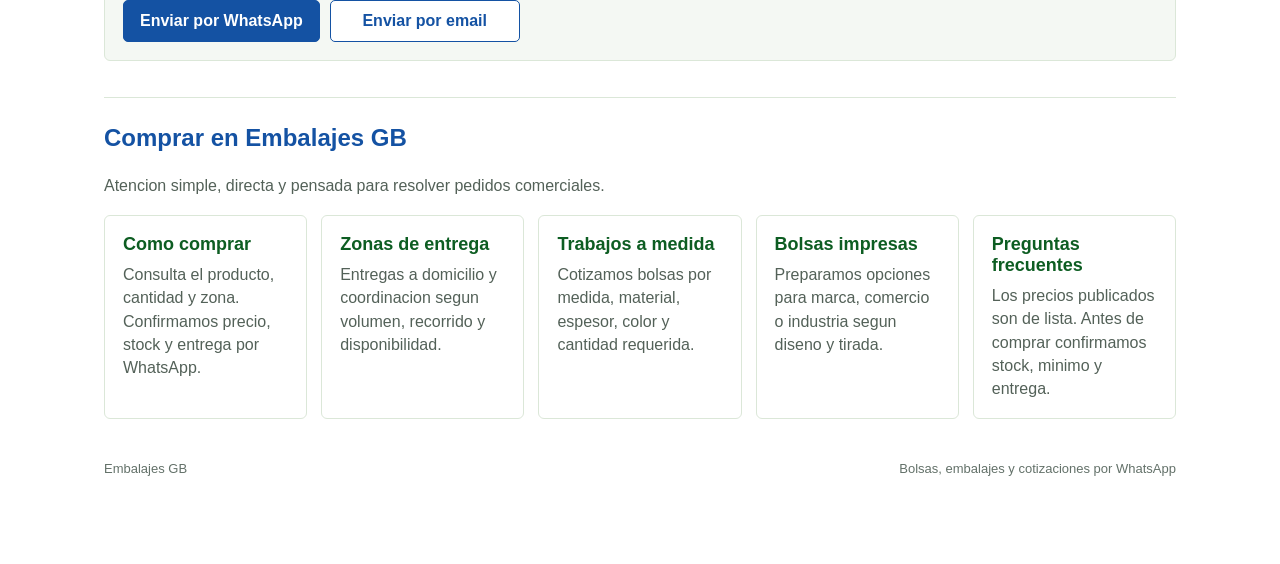
==== commit df99d2e5: "Actualizar lista de precios 2026-09-25 19:22" ====
--- a/index.html
+++ b/index.html
@@ -453,8 +453,8 @@
     <span>Embalajes GB</span>
     <span>Bolsas, embalajes y cotizaciones por WhatsApp</span>
   </footer>
-  <script src="data/precios.js?v=20260925190705"></script>
-  <script src="js/imagenes-productos.js?v=20260925190705"></script>
+  <script src="data/precios.js?v=20260925192245"></script>
+  <script src="js/imagenes-productos.js?v=20260925192245"></script>
   <script src="js/main.js?v=20260906223219"></script>
   <!-- GoatCounter visitas EmbalajesGB-Web: codigo configurado: embalajesgb. -->
   <script data-goatcounter="https://embalajesgb.goatcounter.com/count"
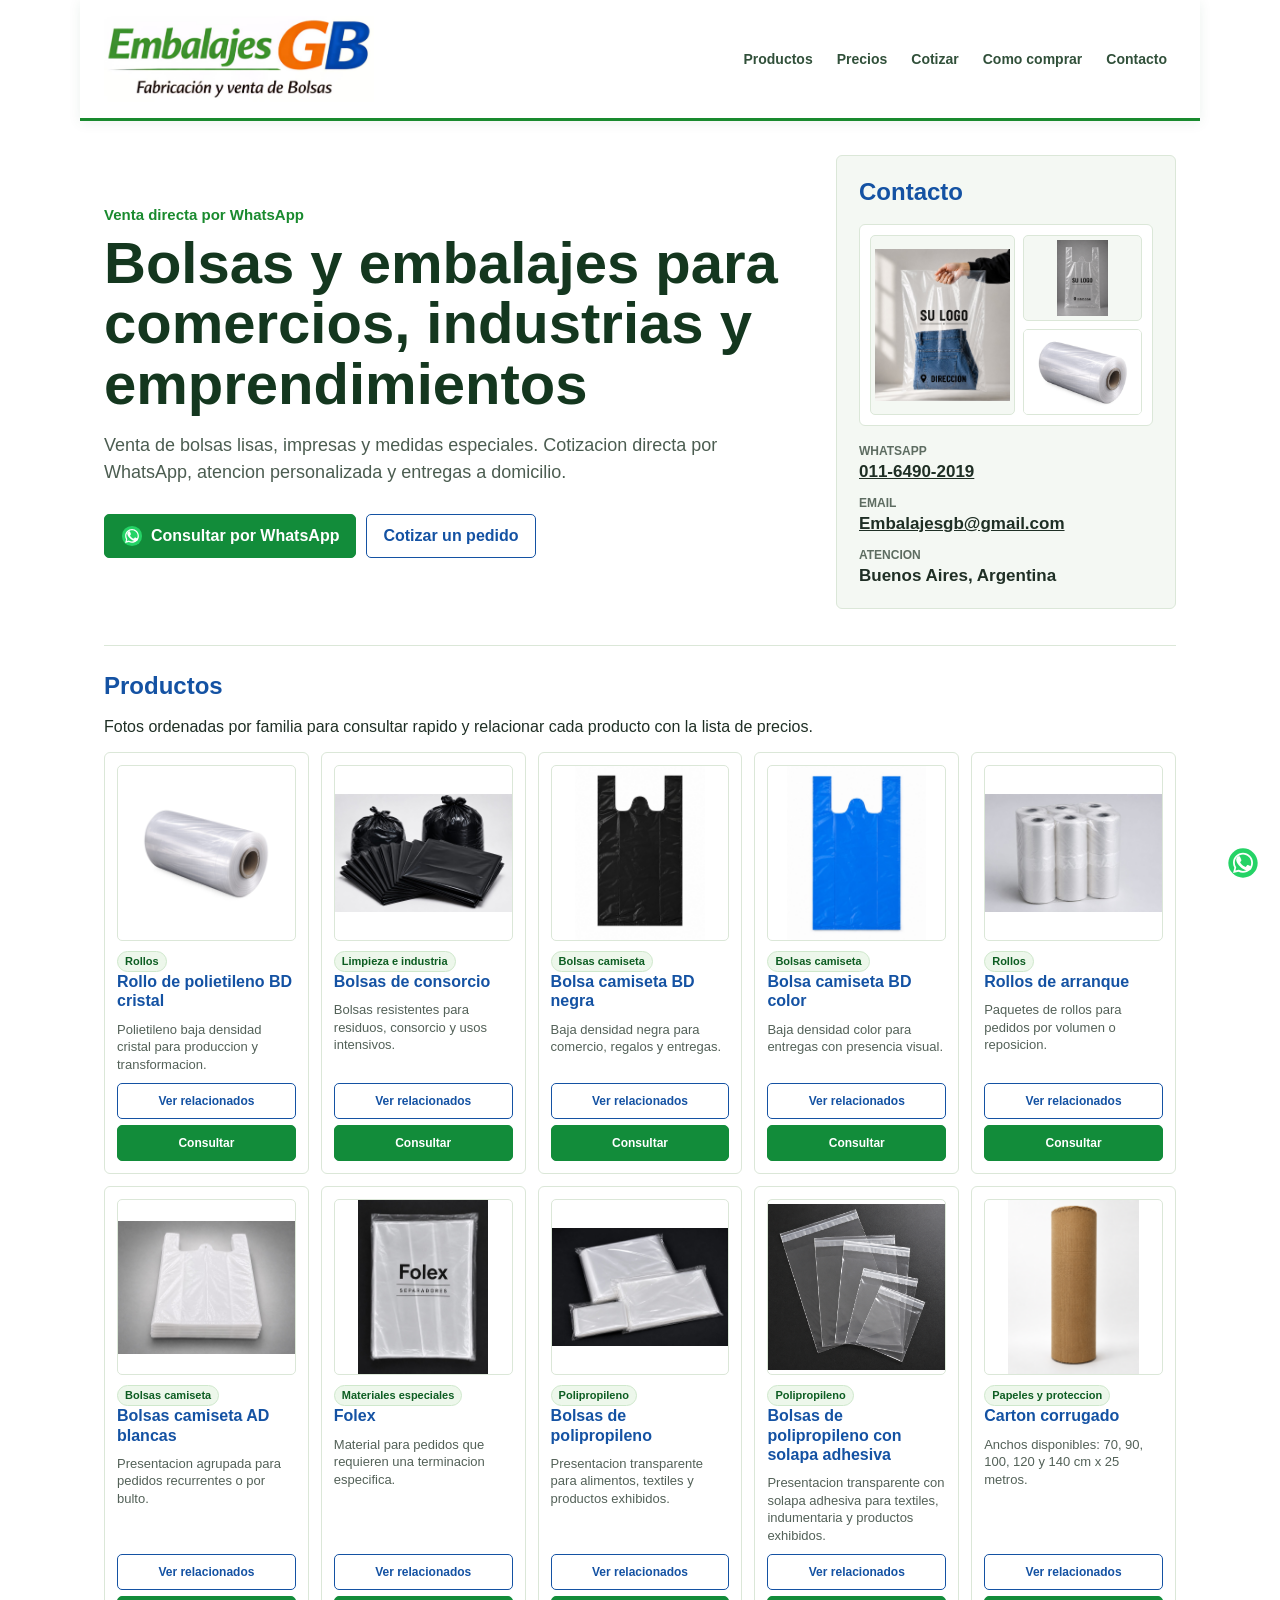
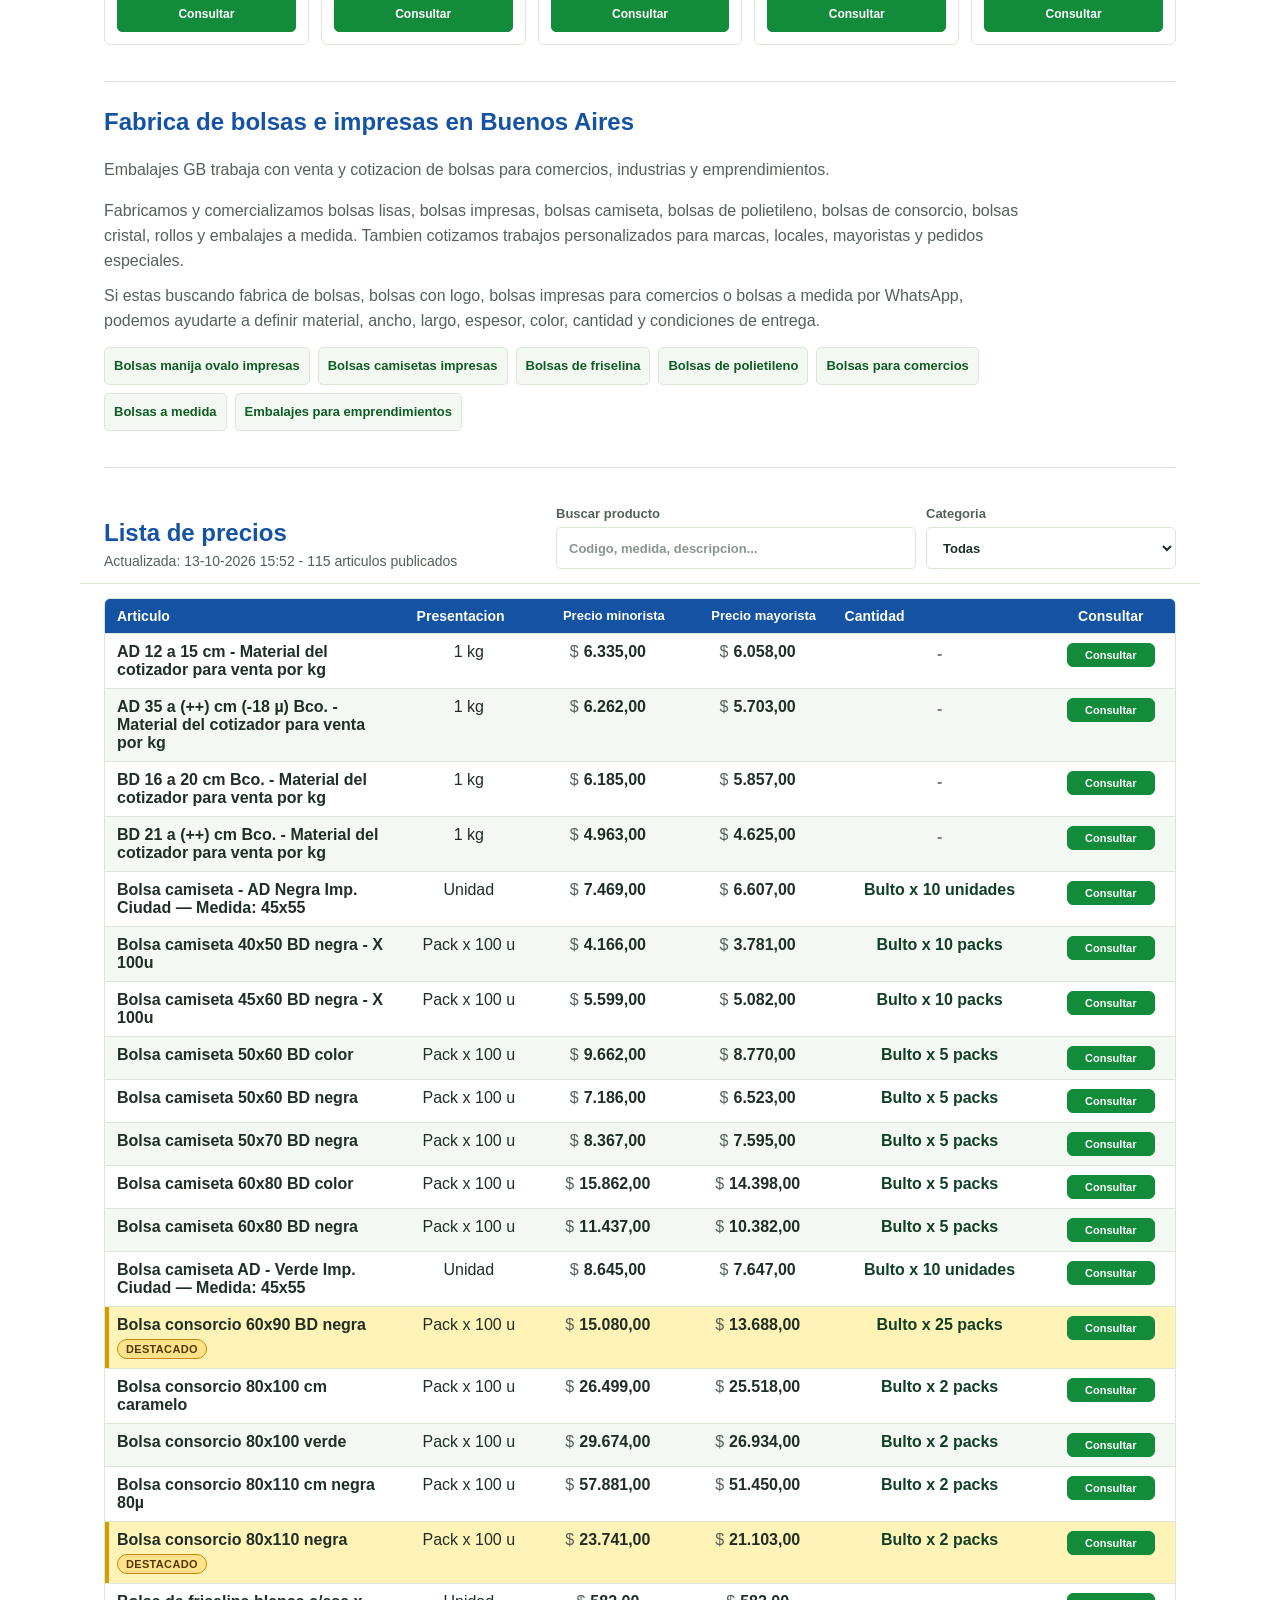
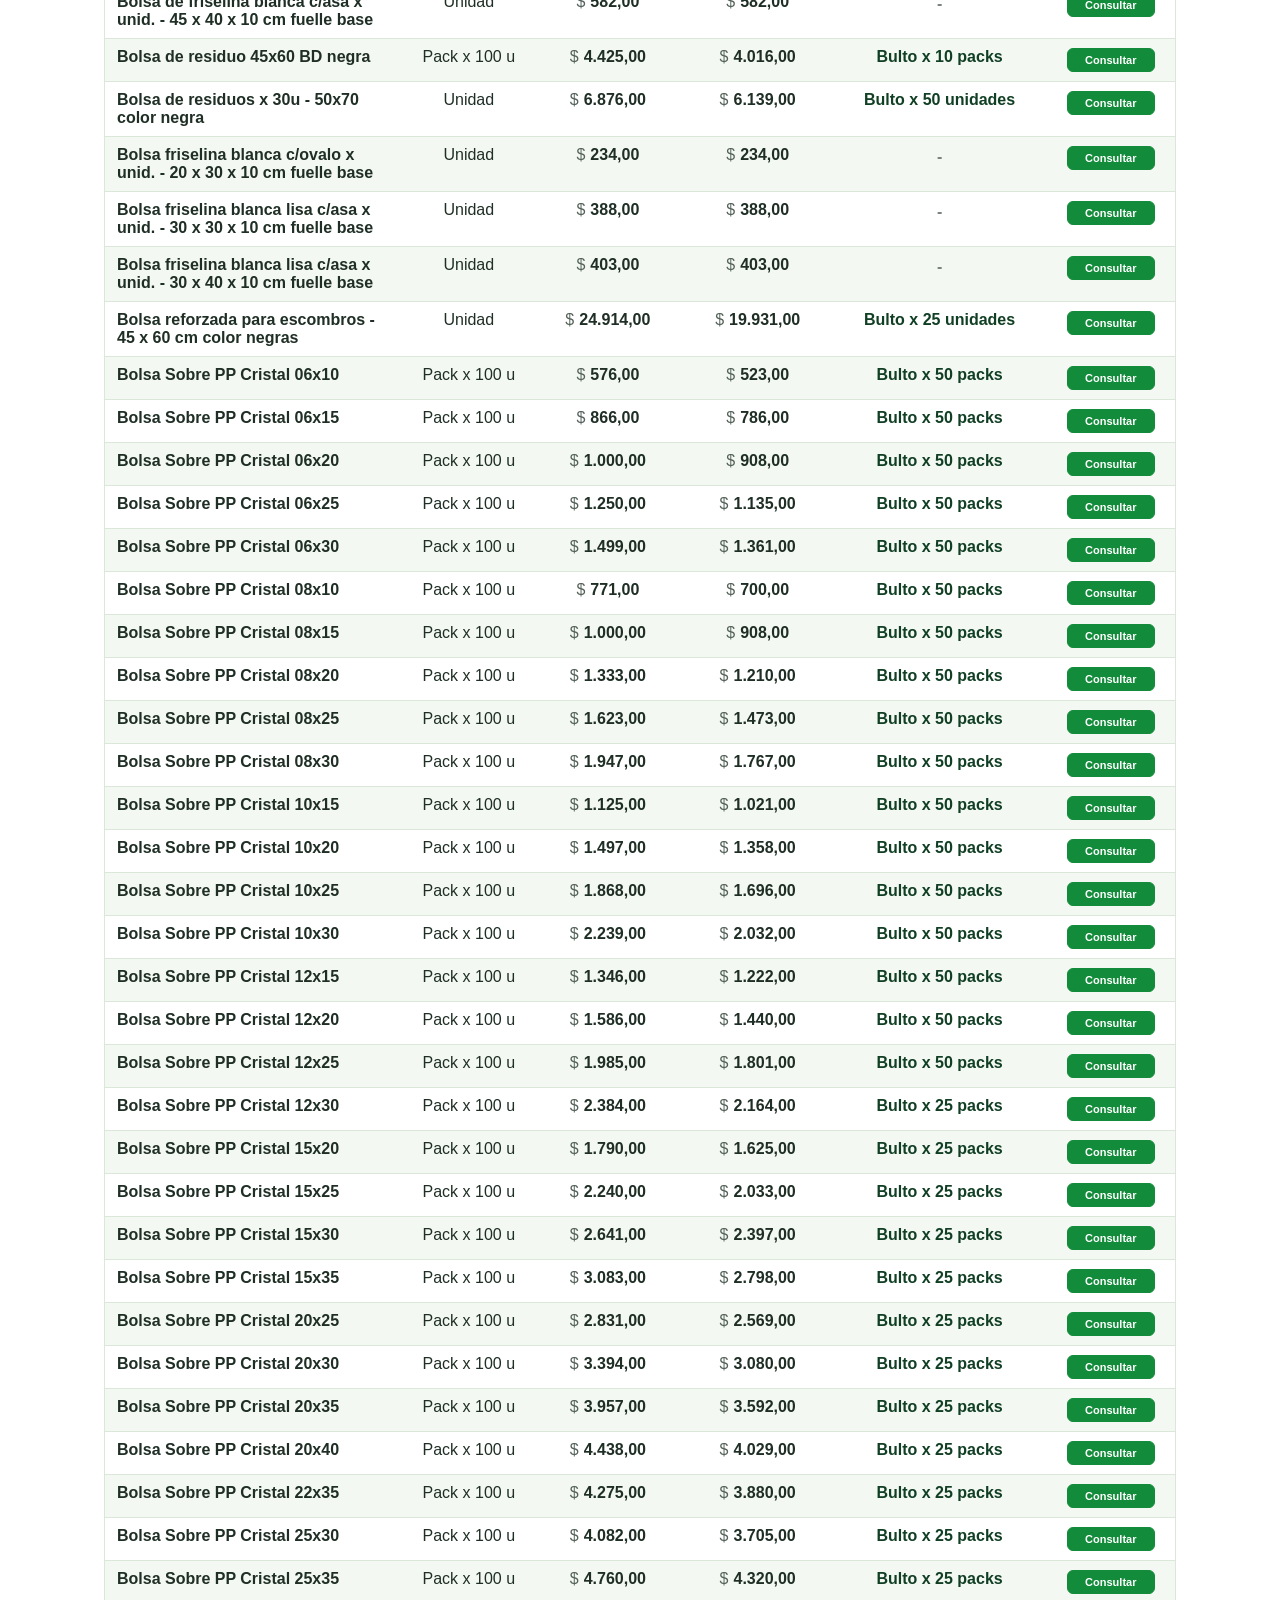
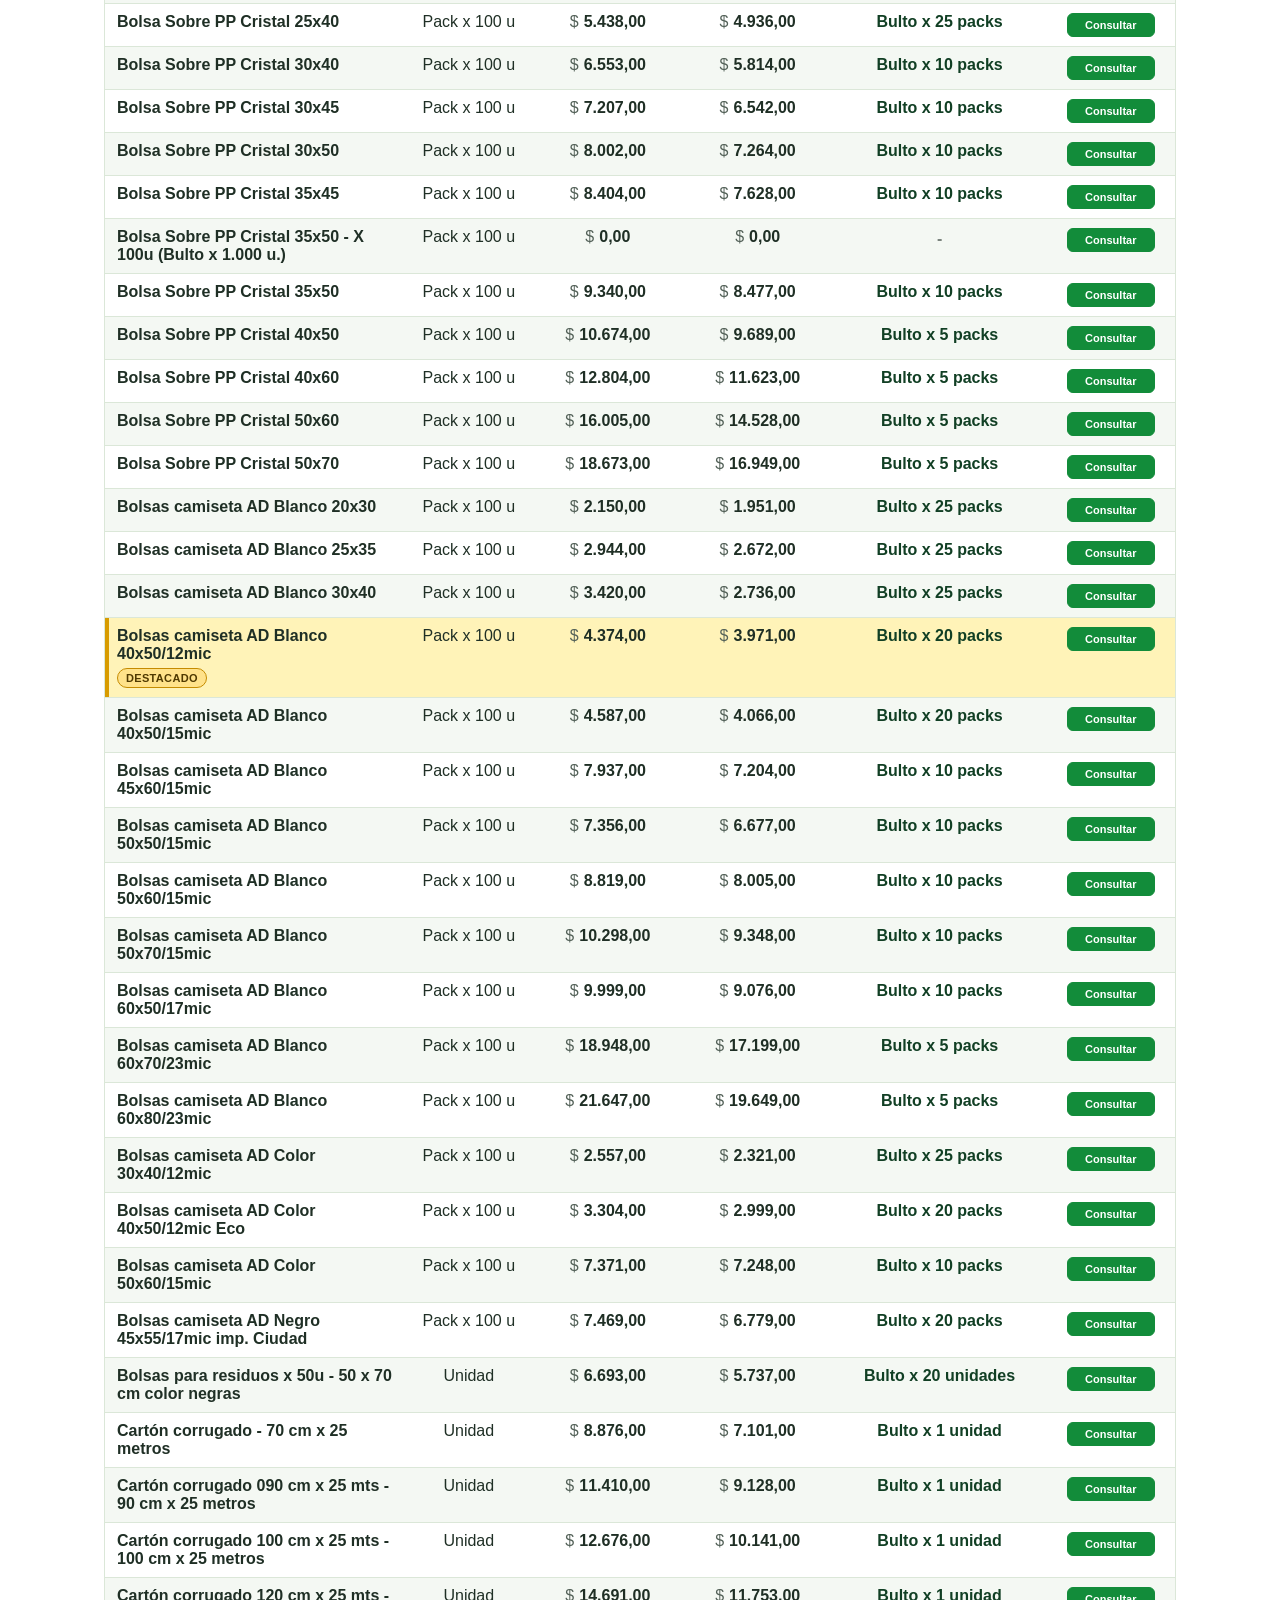
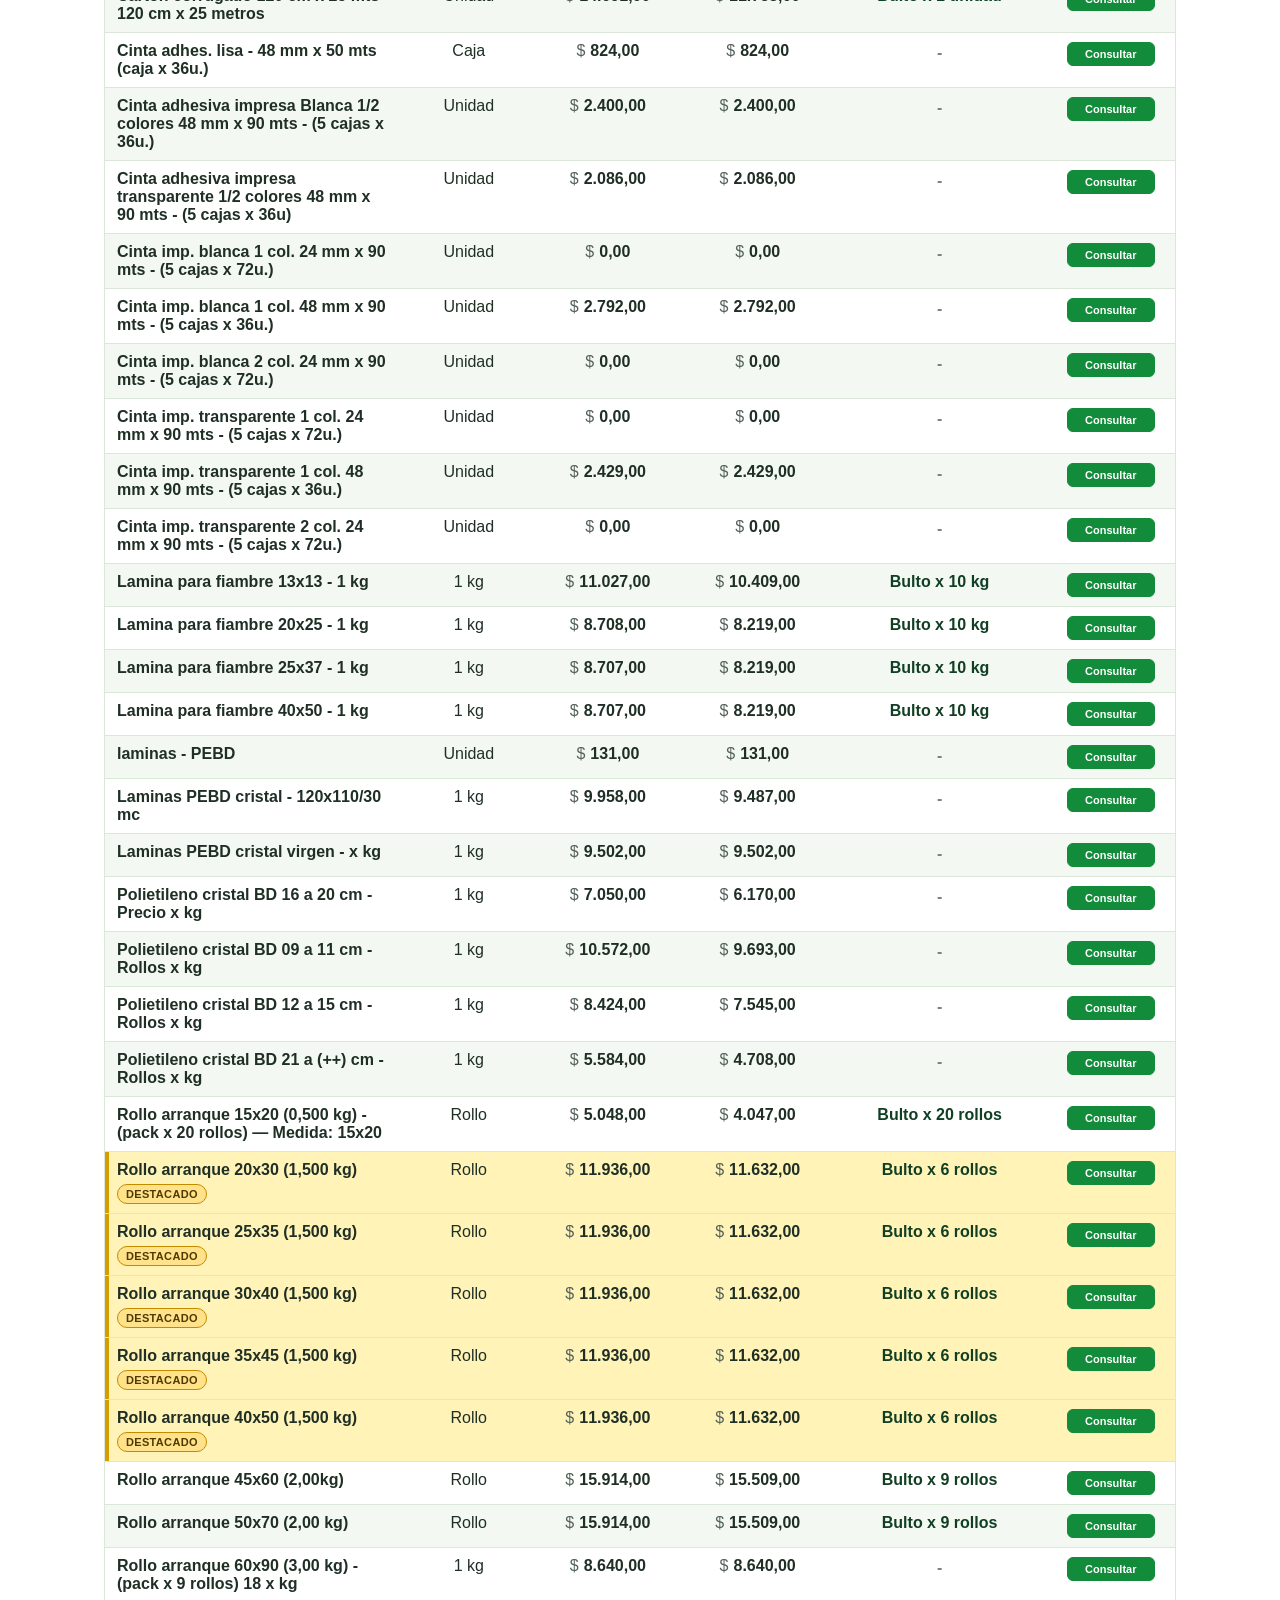
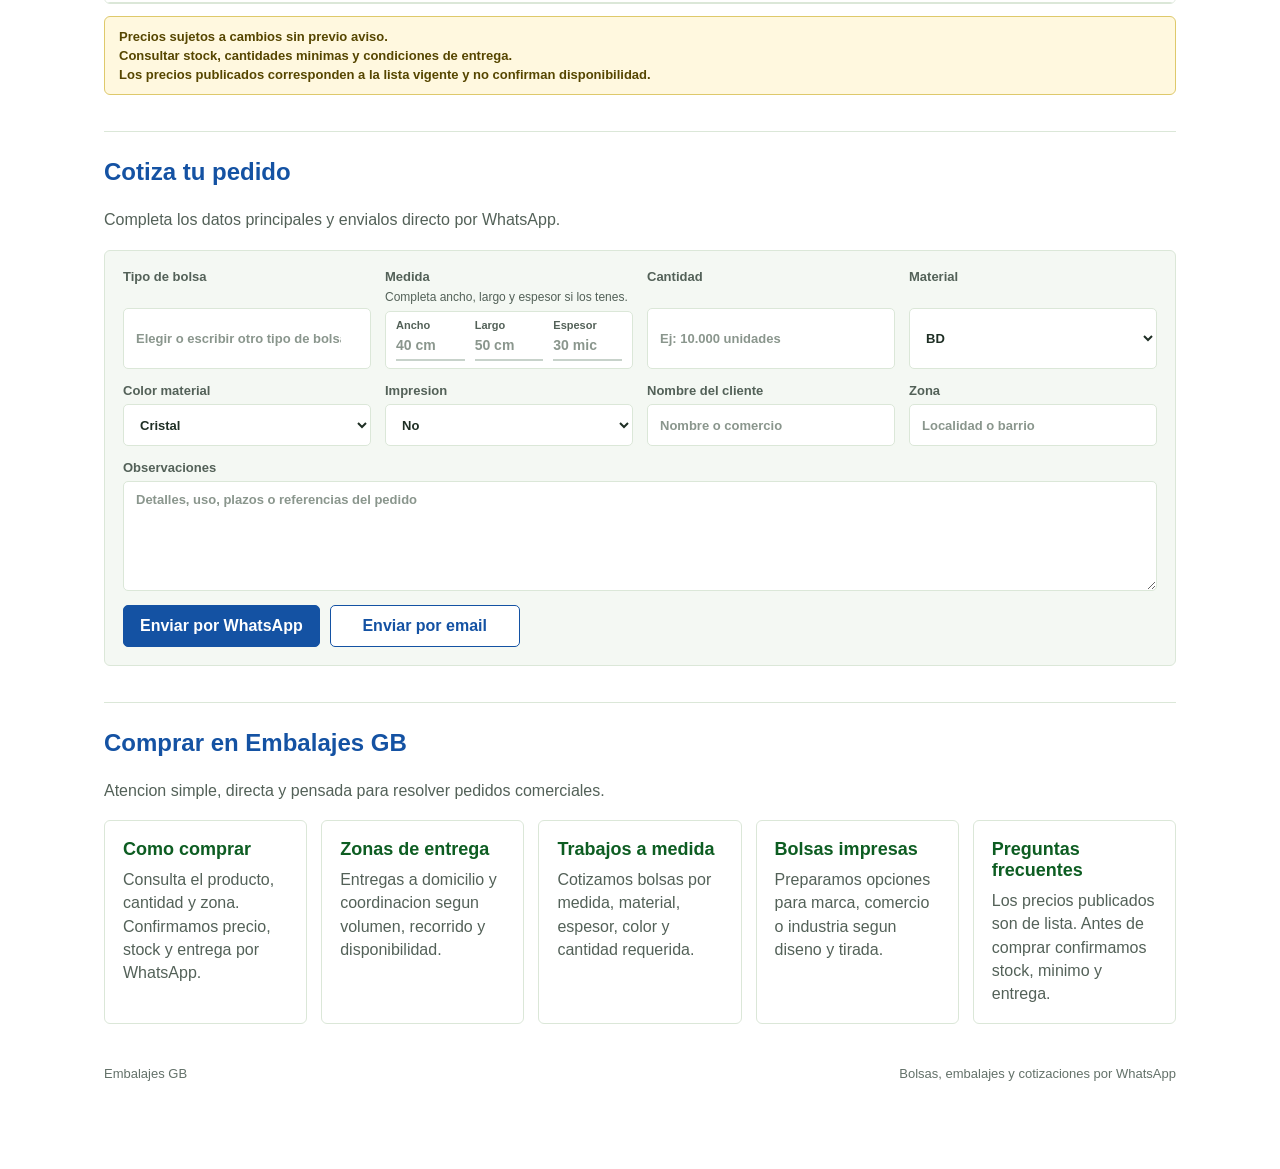
==== commit b6487998: "Actualizar lista de precios 2026-10-13 15:52" ====
--- a/index.html
+++ b/index.html
@@ -453,8 +453,8 @@
     <span>Embalajes GB</span>
     <span>Bolsas, embalajes y cotizaciones por WhatsApp</span>
   </footer>
-  <script src="data/precios.js?v=20260925192245"></script>
-  <script src="js/imagenes-productos.js?v=20260925192245"></script>
+  <script src="data/precios.js?v=20261013155228"></script>
+  <script src="js/imagenes-productos.js?v=20261013155228"></script>
   <script src="js/main.js?v=20260906223219"></script>
   <!-- GoatCounter visitas EmbalajesGB-Web: codigo configurado: embalajesgb. -->
   <script data-goatcounter="https://embalajesgb.goatcounter.com/count"
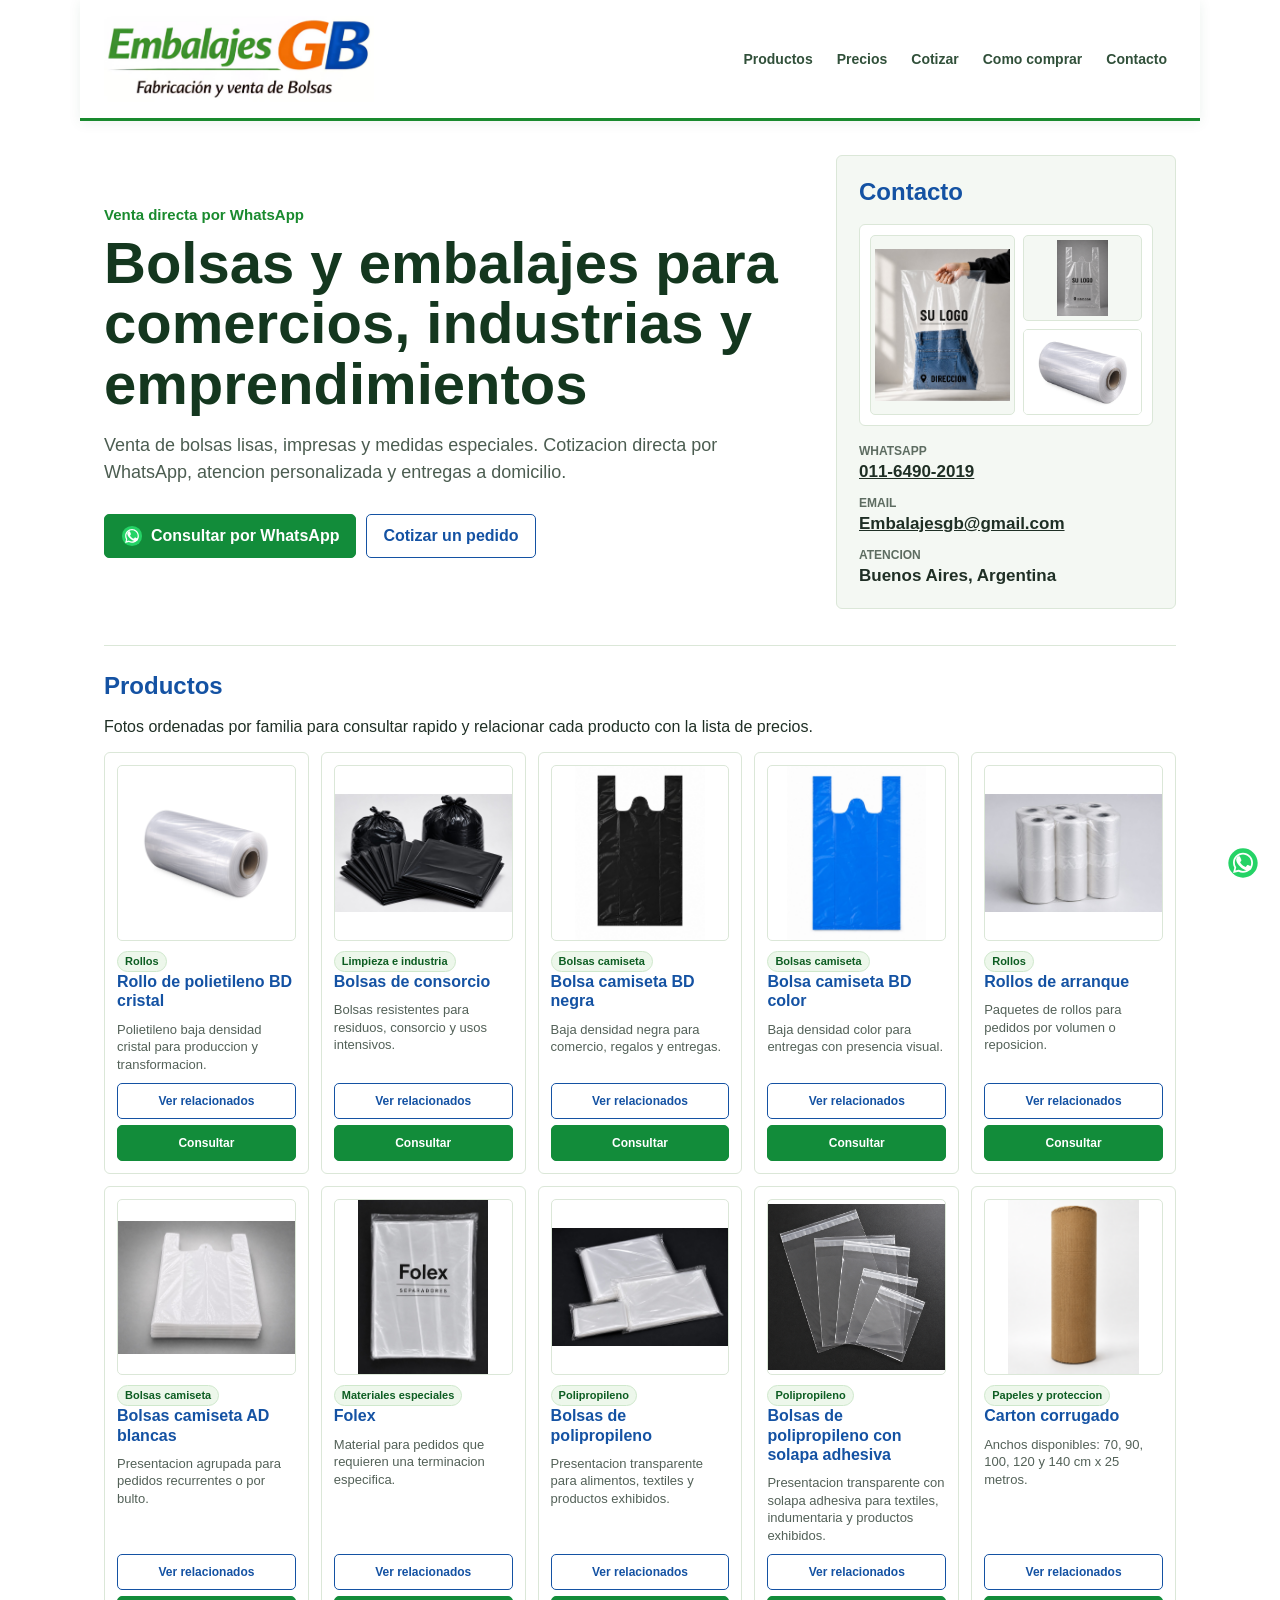
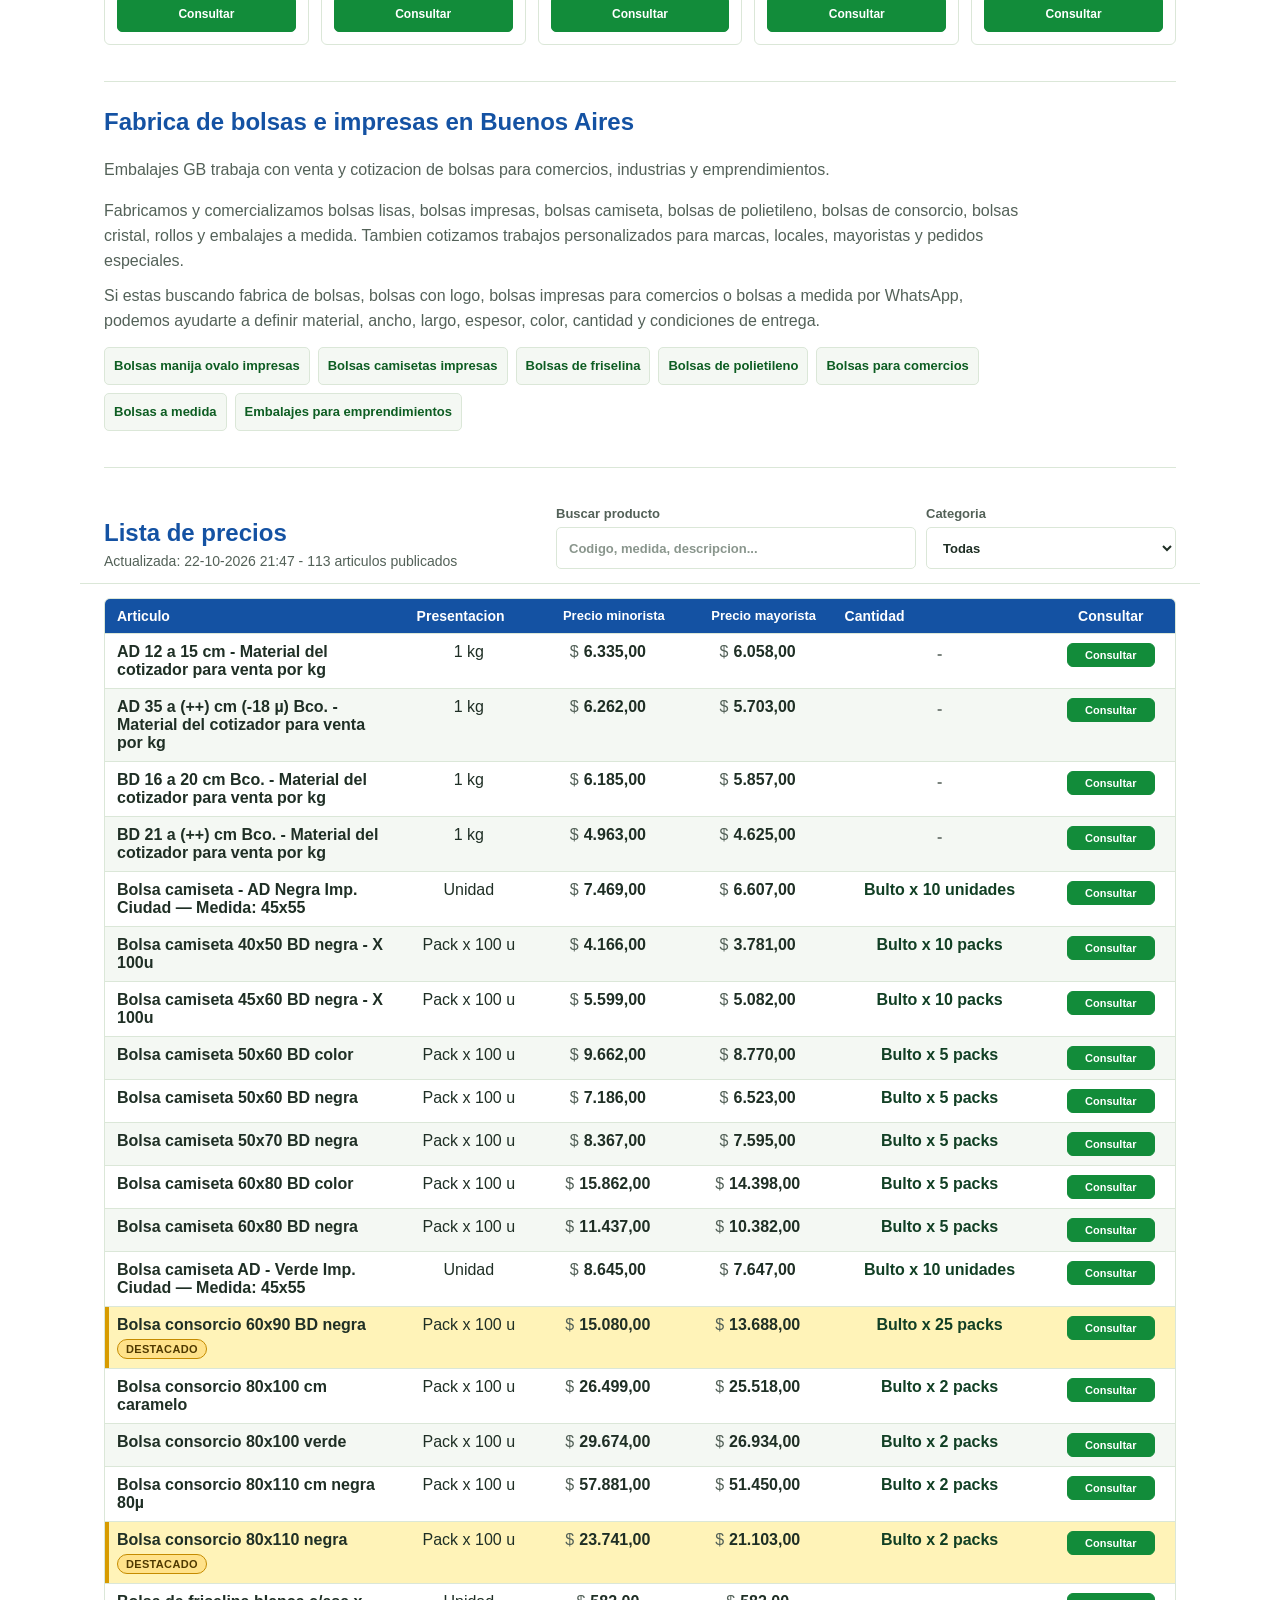
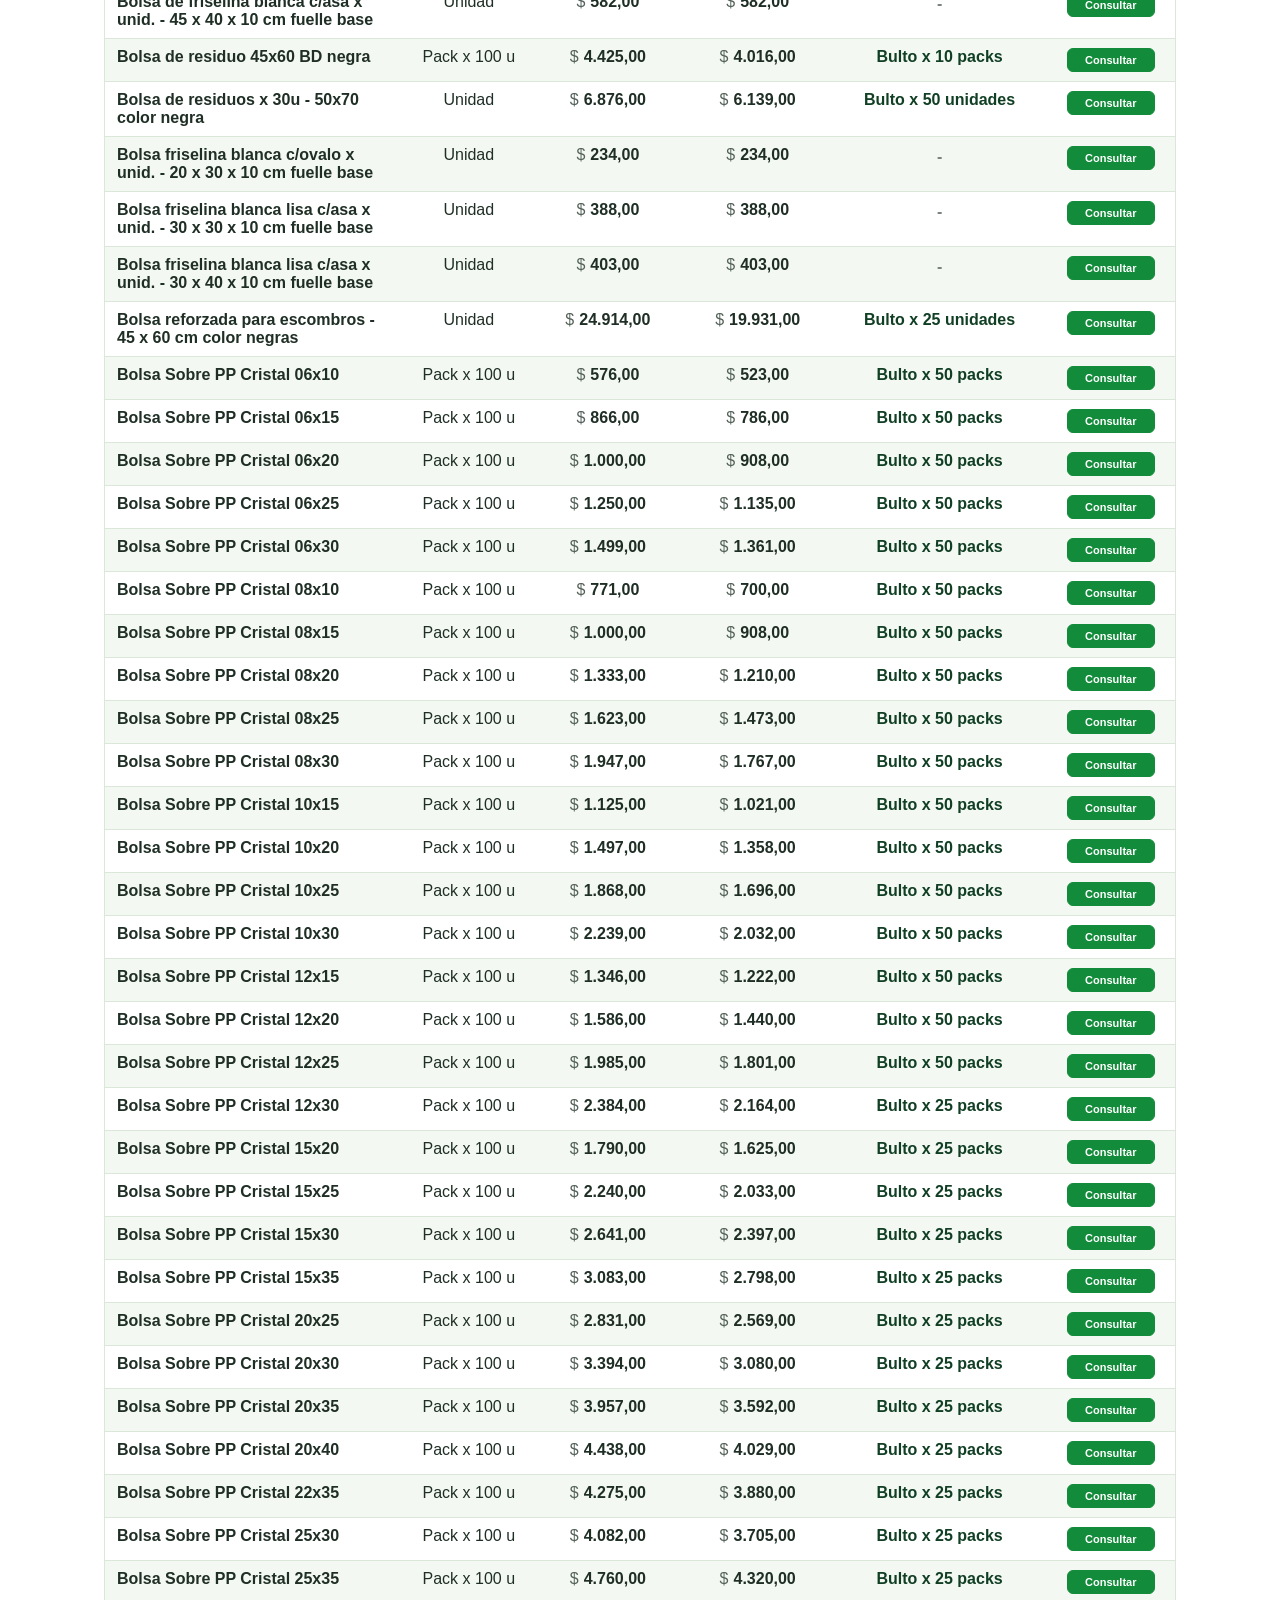
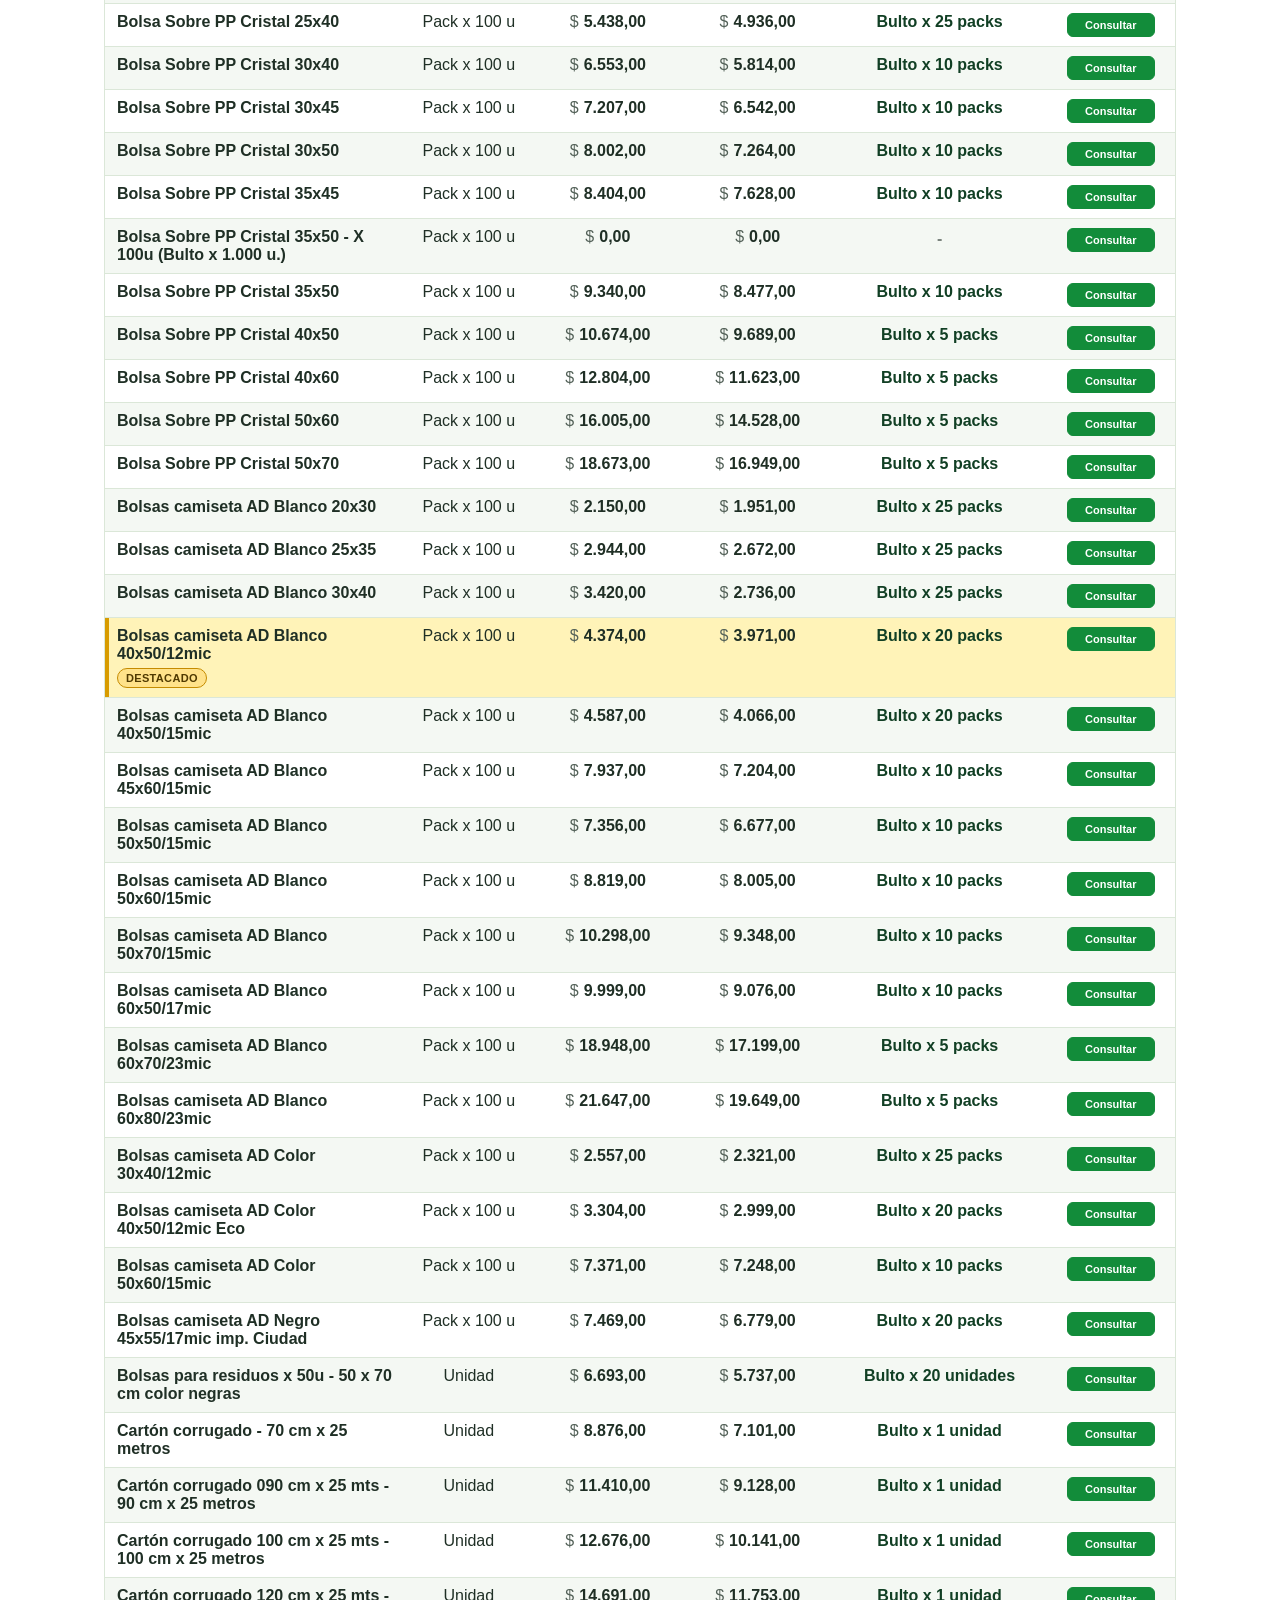
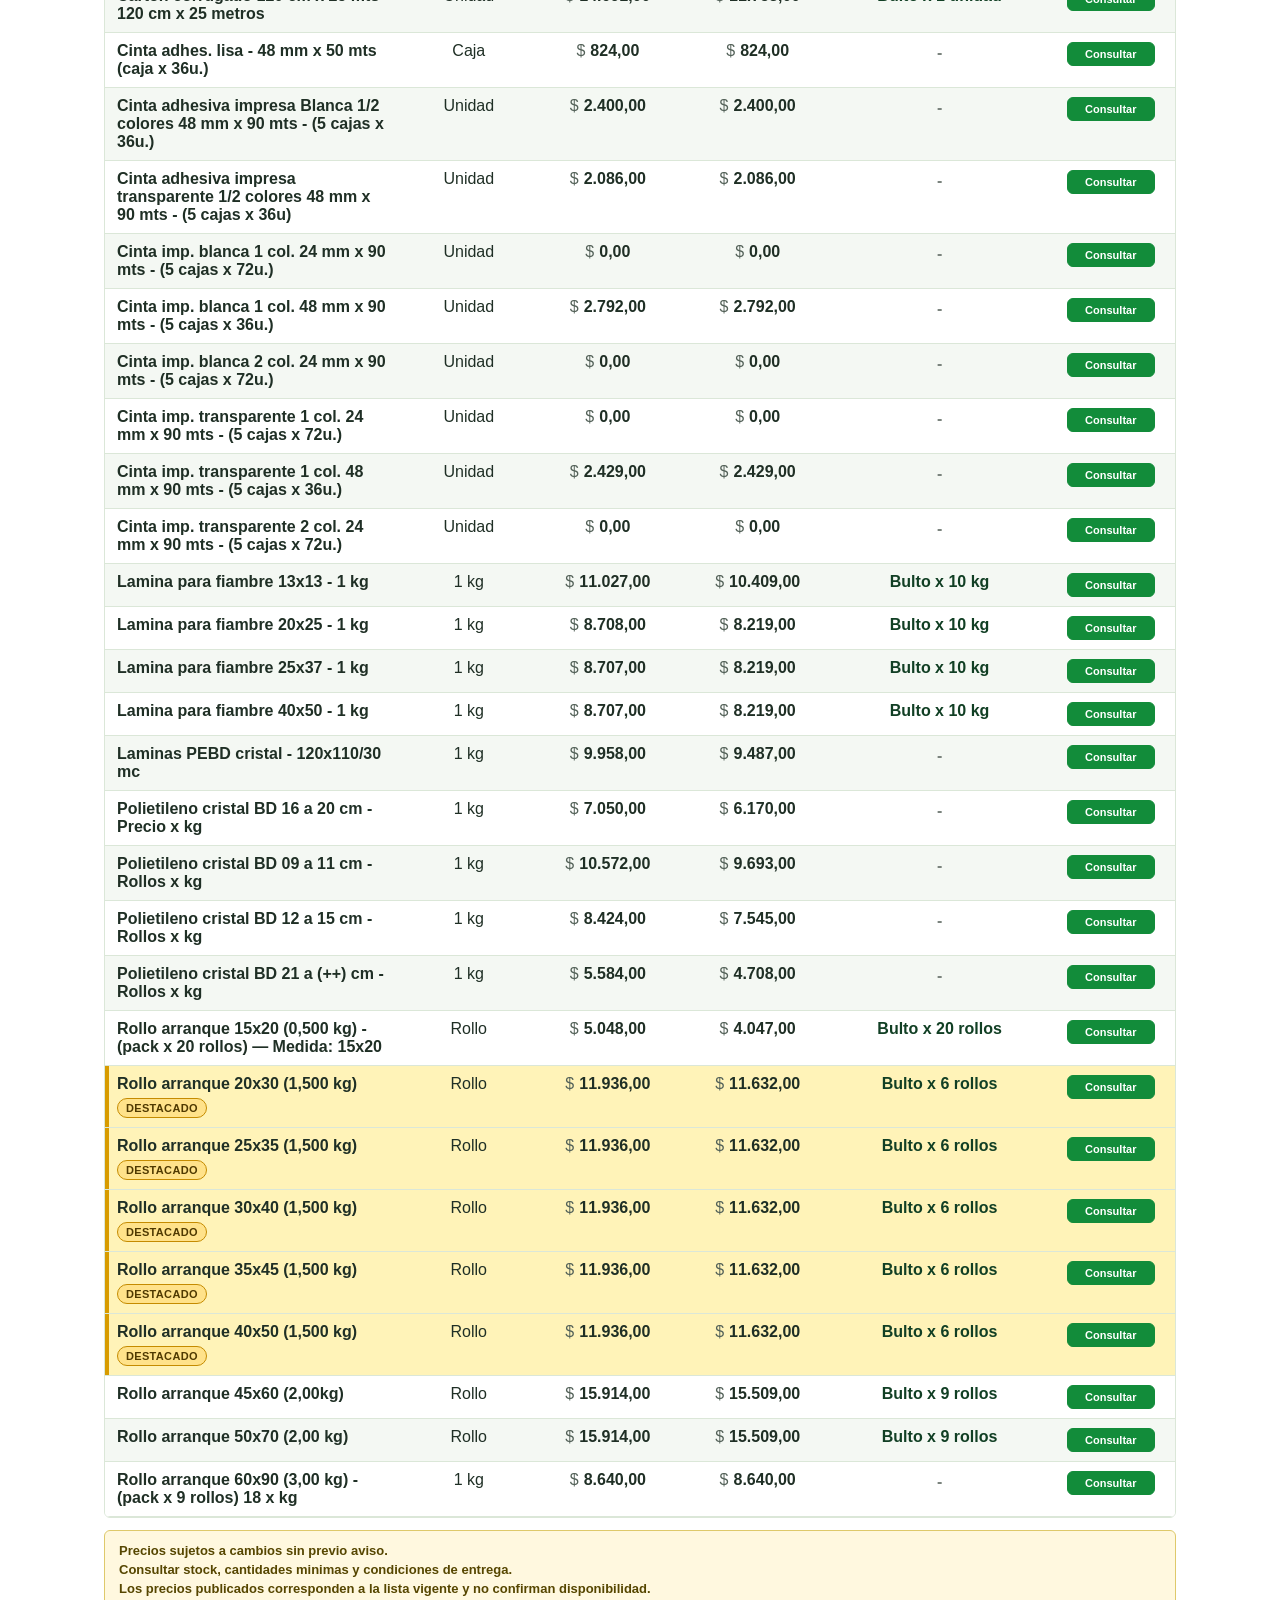
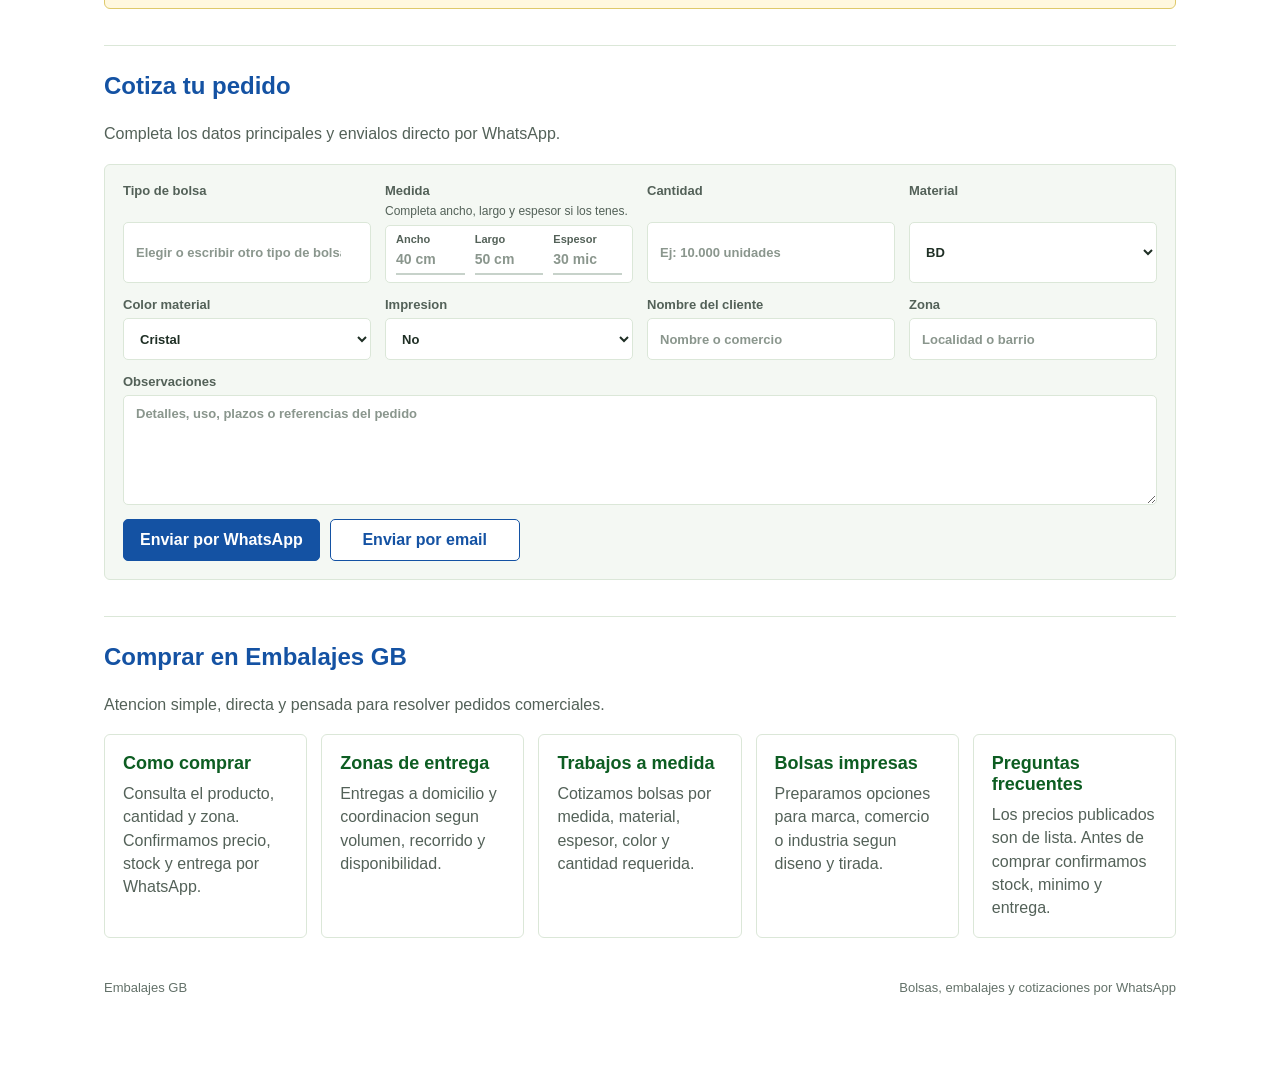
==== commit fb7b1a44: "Actualizar lista de precios 2026-10-22 21:47" ====
--- a/index.html
+++ b/index.html
@@ -453,8 +453,8 @@
     <span>Embalajes GB</span>
     <span>Bolsas, embalajes y cotizaciones por WhatsApp</span>
   </footer>
-  <script src="data/precios.js?v=20261013155228"></script>
-  <script src="js/imagenes-productos.js?v=20261013155228"></script>
+  <script src="data/precios.js?v=20261022214704"></script>
+  <script src="js/imagenes-productos.js?v=20261022214704"></script>
   <script src="js/main.js?v=20260906223219"></script>
   <!-- GoatCounter visitas EmbalajesGB-Web: codigo configurado: embalajesgb. -->
   <script data-goatcounter="https://embalajesgb.goatcounter.com/count"
